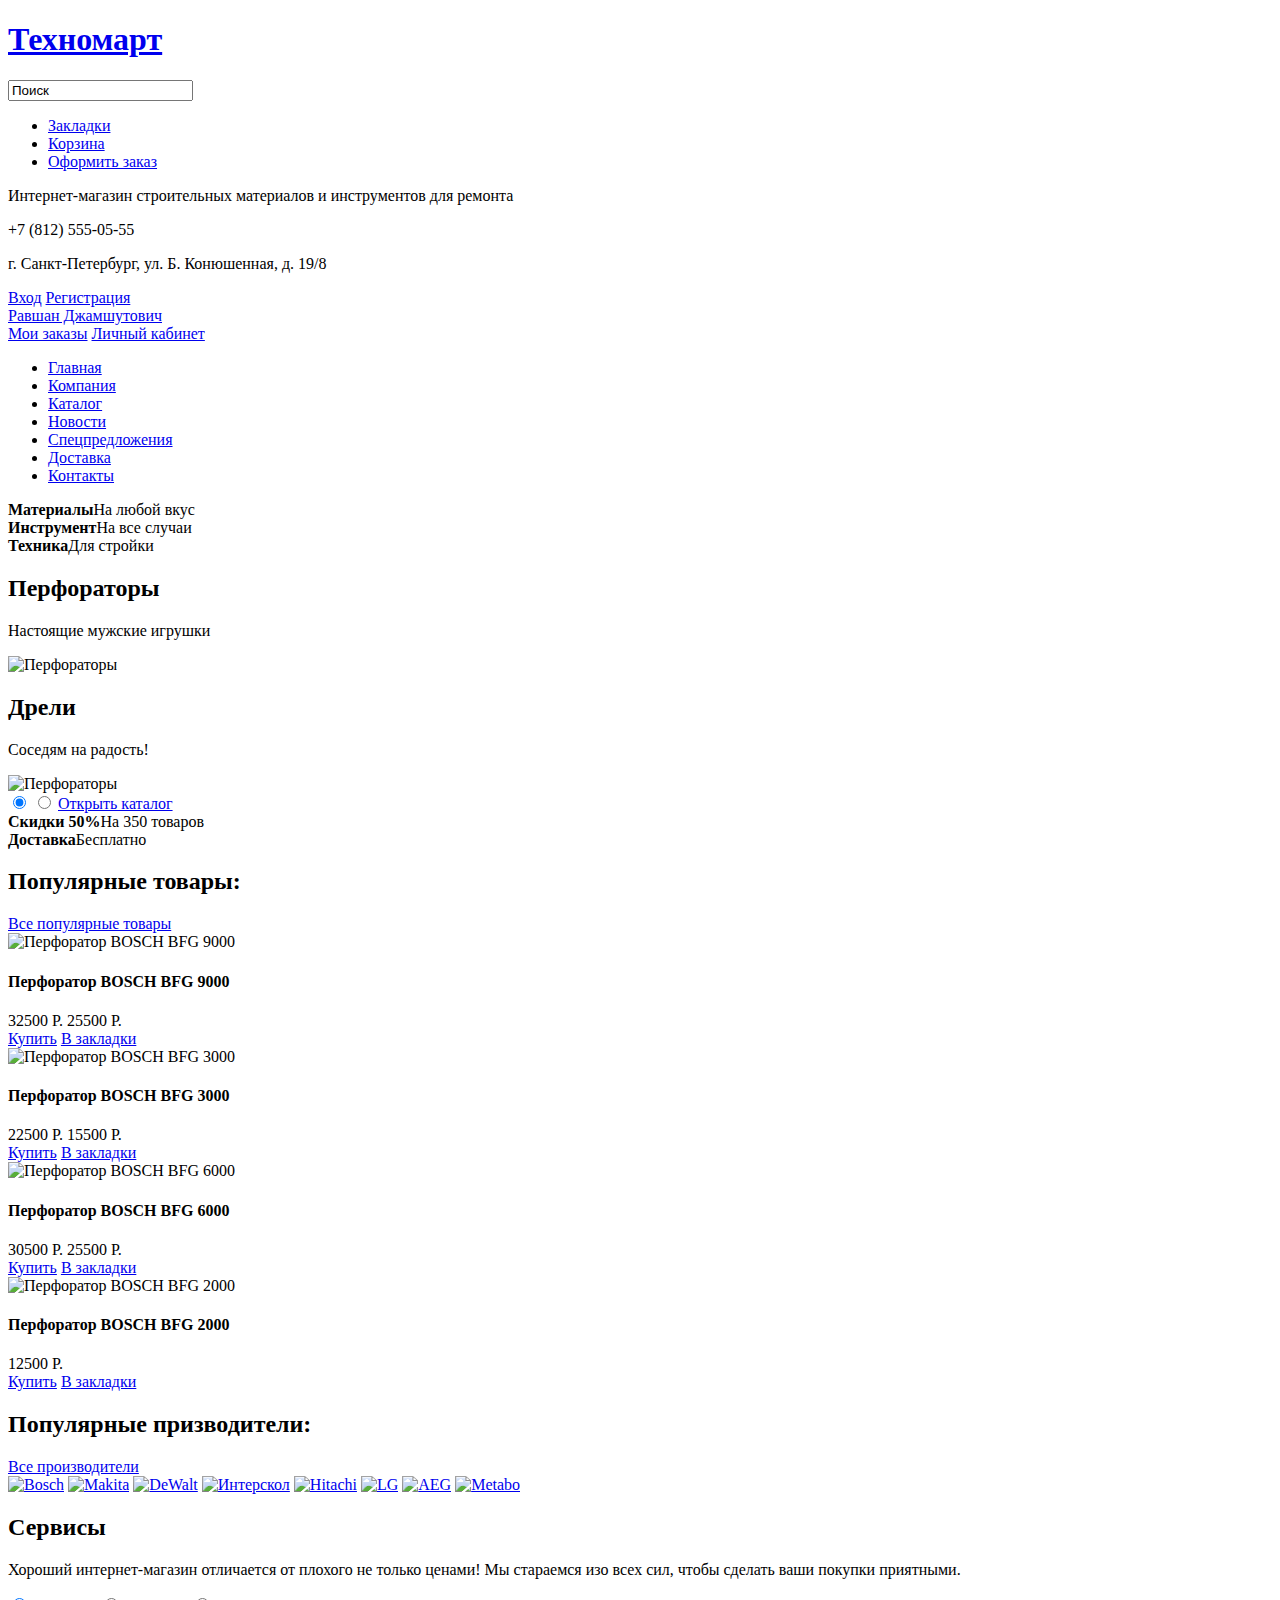
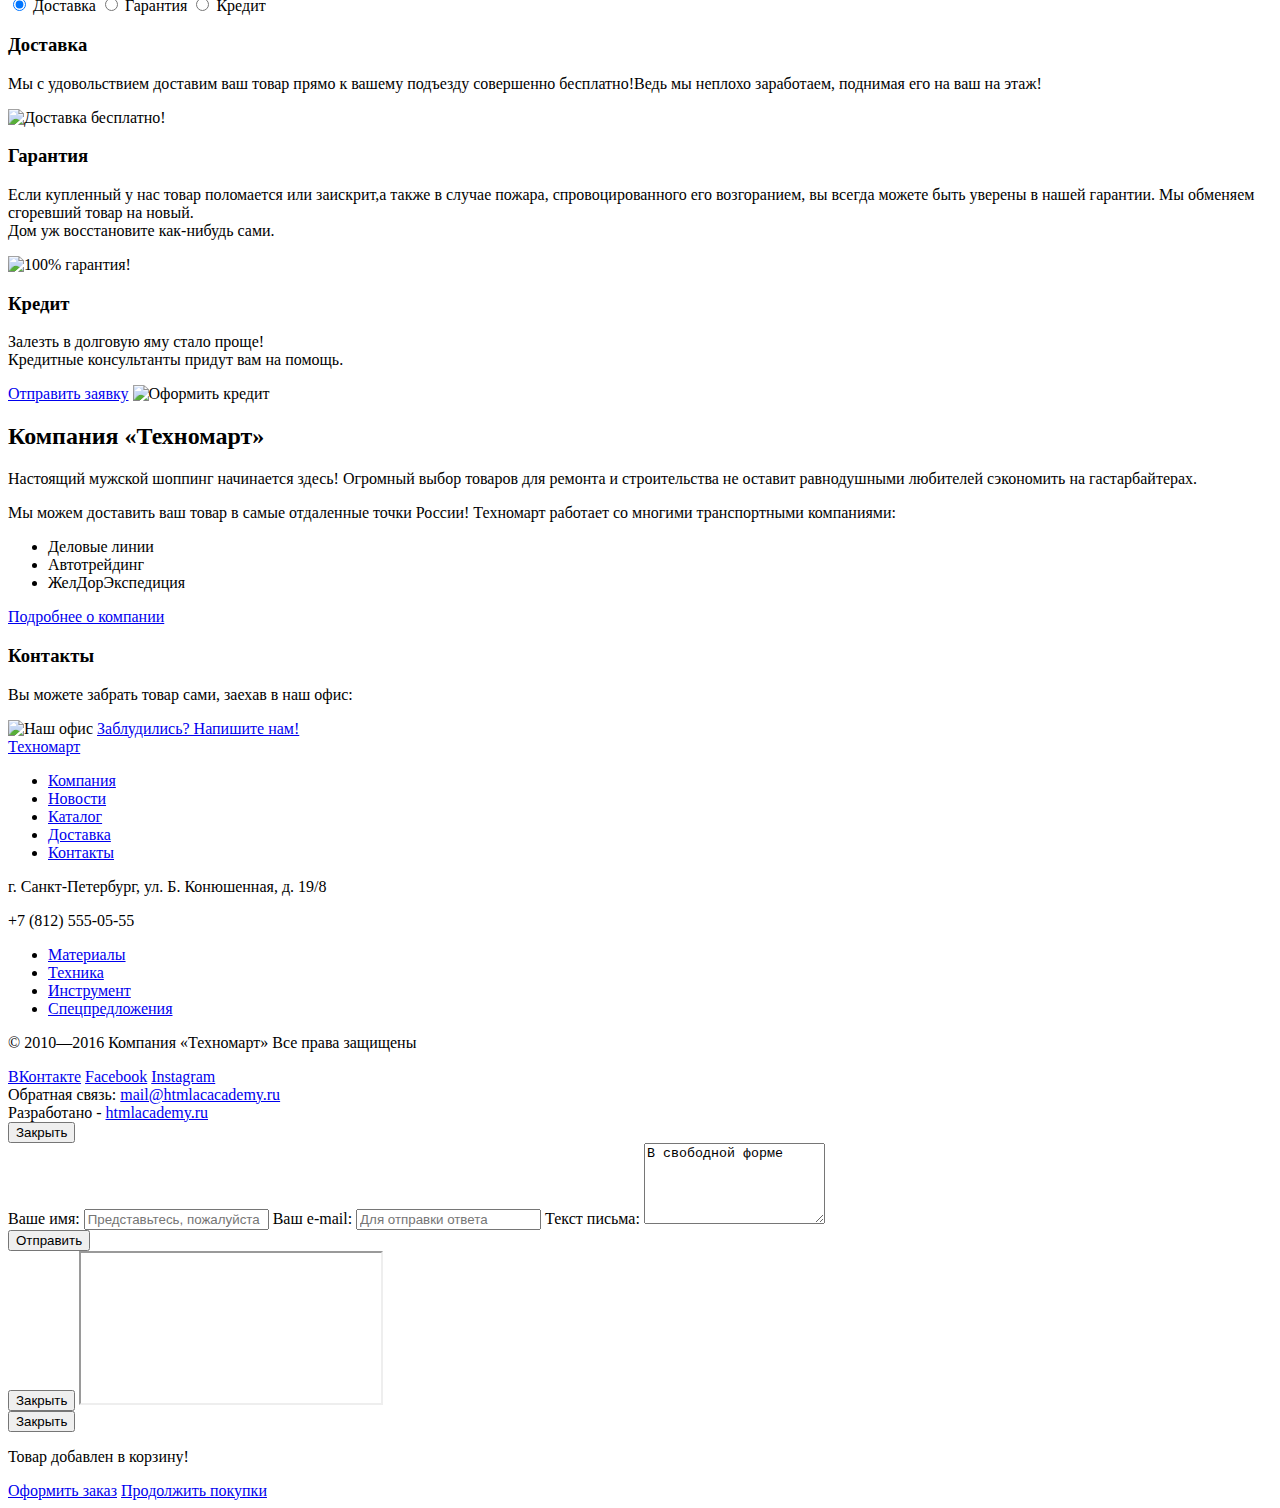
==== index.html @ e313303e "Add files via upload" ====
<!DOCTYPE html>
<html lang="ru">
<head>
	<meta charset="UTF-8">
	<title>Техномарт - интернет-магазин строительных материалов</title>
	<link href="http://fonts.googleapis.com/css?family=Cuprum:400,700,400italic,700italic&amp;subset=latin,cyrillic-ext" rel="stylesheet" type="text/css"> 
	<link href="http://fonts.googleapis.com/css?family=PT+Sans:400,700&amp;subset=latin,cyrillic-ext" rel="stylesheet" type="text/css"> 
	<link href="css/normalize.css" rel="stylesheet">
	<link href="css/style.css" rel="stylesheet">
</head>
<body>
	<div class="main-container">
		<header class="page-header">
			<div class="header-top">
				<a href="index.html" class="logo"><h1>Техномарт</h1></a>
				<form class="form-popup" action="https://echo.htmlacademy.ru" method="get">
					<a href="#" class="icon-search"></a>
					<input  class="search" type="text" name="field-search" value="Поиск">
				</form>
				<div class="order-block">
					<ul>
						<li><a href="#" class="bookmark">Закладки</a></li>
						<li><a href="#" class="cart">Корзина</a></li> 
						<li><a href="#" class="arrange">Оформить заказ</a></li> 
					</ul>
				</div>
			</div>
			<div class="shop-info">
				<div class="shop-description">
					<p>Интернет-магазин строительных материалов и инструментов для ремонта</p>
				</div>
				<div class="shop-contacts">
					<span class="shop-phone">+7 (812) 555-05-55</span>
					<p class="shop-address">г. Санкт-Петербург, ул. Б. Конюшенная, д. 19/8</p>
				</div>
				<div class="user-block">
					<a href="#" class="login">Вход</a>
					<a href="#" class="registration">Регистрация</a>
				</div>
				<div class="account-block">
					<div class="user-active">
						<a href="#" class="icon-user"></a>
						<a href="#" class="user-link">Равшан Джамшутович</a>
						<a href="#" class="icon-out"></a>
					</div>
					<a href="#" class="my-orders">Мои заказы</a>
					<a href="#" class="personal">Личный кабинет</a>
				</div>
			</div>
			<nav>
				<ul>
					<li class="active"><a href="index.html">Главная</a></li>
					<li><a href="#">Компания</a></li>
					<li><a href="catalog.html">Каталог</a></li>
					<li><a href="#">Новости</a></li>
					<li><a href="#">Спецпредложения</a></li>
					<li><a href="#">Доставка</a></li>
					<li><a href="#">Контакты</a></li>
				</ul>
			</nav>
		</header>
		<main>
			<section class="promo">
				<div class="promo-item"><b>Материалы</b><a class="promo-btn">На любой вкус</a></div>
				<div class="promo-item"><b>Инструмент</b><a class="promo-btn">На все случаи</a></div>
				<div class="promo-item"><b>Техника</b><a class="promo-btn">Для стройки</a></div>
				<div class="promo-slider">
					<div class="slide">
						<h2>Перфораторы</h2>
						<p>Настоящие мужские игрушки</p>
						<img src="img/slider-1.jpg" alt="Перфораторы" width="620" height="266">
					</div>	
					<div class="slide">
						<h2>Дрели</h2>
						<p>Соседям на радость!</p>
						<img src="img/slider-2.jpg" alt="Перфораторы" width="620" height="266">
					</div>	

					<input class="slide-toggle" id="check-f-1" name="facilities" checked="checked" type="radio">
					<label for="check-f-1" class="slide-label-rb" ></label>
					<label for="check-f-1" class="btn-back"></label>

					<input class="slide-toggle" id="check-f-2" name="facilities" type="radio">
					<label for="check-f-2" class="slide-label-rb" ></label>
					<label for="check-f-2" class="btn-forvard"></label>
                    
					<a href="#" class="promo-catalogue">Открыть каталог</a>
				</div>
				<div class="promo-item"><b>Скидки 50%</b><a class="promo-btn">На 350 товаров</a></div>
				<div class="promo-item"><b>Доставка</b><a class="promo-btn">Бесплатно</a></div>
			</section>

			<section class="popular-goods">
				<div class="popular-title">
					<h2>Популярные товары:</h2>
					<a href="catalog.html">Все популярные товары</a>
				</div>
				<div class="popular-goods__list">
					<article class="popular-goods__item">
						<div class="popular-item-photo"><img src="img/perforator-9000.jpg" alt="Перфоратор BOSCH BFG 9000" width="218" height="168"></div>
						<h4 class="popular-item-title">Перфоратор BOSCH BFG 9000</h4>
						<span class="popular-item-old-price">32500 Р.</span>
						<span class="popular-item-price">25500 Р.</span>

						<div class="actions">
							<a href="#" class="get-buy">Купить</a>
							<a href="#" class="get-bookmark">В закладки</a>
						</div>
					</article>
					<article class="popular-goods__item">
						<div class="popular-item-photo"><img src="img/perforator-3000.jpg" alt="Перфоратор BOSCH BFG 3000" width="218" height="168"></div>
						<h4 class="popular-item-title">Перфоратор BOSCH BFG 3000</h4>
						<span class="popular-item-old-price">22500 Р.</span>
						<span class="popular-item-price">15500 Р.</span>

						<div class="actions">
							<a href="#" class="get-buy">Купить</a>
							<a href="#" class="get-bookmark">В закладки</a>
						</div>
					</article>
					<article class="popular-goods__item">
						<div class="popular-item-photo"><img src="img/perforator-6000.jpg" alt="Перфоратор BOSCH BFG 6000" width="218" height="168"></div>
						<h4 class="popular-item-title">Перфоратор BOSCH BFG 6000</h4>
						<span class="popular-item-old-price">30500 Р.</span>
						<span class="popular-item-price">25500 Р.</span>

						<div class="actions">
							<a href="#" class="get-buy">Купить</a>
							<a href="#" class="get-bookmark">В закладки</a>
						</div>
					</article>
					<article class="popular-goods__item new">
						<div class="popular-item-photo"><img src="img/perforator-2000.jpg" alt="Перфоратор BOSCH BFG 2000" width="218" height="168"></div>
						<h4 class="popular-item-title">Перфоратор BOSCH BFG 2000</h4>
						<span class="popular-item-price">12500 Р.</span>

						<div class="actions">
							<a href="#" class="get-buy">Купить</a>
							<a href="#" class="get-bookmark">В закладки</a>
						</div>
					</article>
				</div>
			</section>

			<section class="brands">
				<div class="brands-title">
					<h2>Популярные призводители:</h2>
					<a href="#">Bсе производители</a>
				</div>
				<a href="#"><img src="img/bosch.jpg" alt="Bosch" width="218" height="143"></a>
				<a href="#"><img src="img/makita.jpg" alt="Makita" width="218" height="143"></a>
				<a href="#"><img src="img/dewalt.jpg" alt="DeWalt" width="218" height="143"></a>
				<a href="#"><img src="img/interskol.jpg" alt="Интерскол" width="218" height="143"></a>
				<a href="#"><img src="img/hitachi.jpg" alt="Hitachi" width="218" height="143"></a>
				<a href="#"><img src="img/lg.jpg" alt="LG" width="218" height="143"></a>
				<a href="#"><img src="img/aeg.jpg" alt="AEG" width="218" height="143"></a>
				<a href="#"><img src="img/metabo.jpg" alt="Metabo" width="218" height="143"></a>
			</section>

			<section class="services">
				<h2>Сервисы</h2>
				<p>Хороший интернет-магазин отличается от плохого не только ценами! Мы стараемся изо всех сил, чтобы сделать ваши покупки приятными.</p>

				<div class="service-slider">
					<input id="btn-shipping" checked="checked" type="radio">
					<label class="label-shipping" for="btn-shipping">Доставка</label>
					<input id="btn-guarantee" type="radio">
					<label class="label-guarantee" for="btn-guarantee">Гарантия</label>
					<input id="btn-credit" type="radio">
					<label class="label-credit" for="btn-credit">Кредит</label>
				</div>
				<div class="shipping">
					<h3>Доставка</h3>
					<p>Мы с удовольствием доставим ваш товар прямо к вашему подъезду совершенно бесплатно!Ведь мы неплохо заработаем, поднимая его на ваш на этаж!</p>
					<img src="img/shipping.png" alt="Доставка бесплатно!" width="206" height="146">
				</div>
				<div class="guarantee">
					<h3>Гарантия</h3>
					<p>Если купленный у нас товар поломается или заискрит,а также в случае пожара, спровоцированного его возгоранием,  вы всегда можете быть уверены в нашей гарантии. Мы обменяем сгоревший товар на новый.<br>Дом уж восстановите как-нибудь сами.</p>
					<img src="img/guarantee.png" alt="100% гарантия!" width="170" height="172">
				</div>
				<div class="credit">
					<h3>Кредит</h3>
					<p>Залезть в долговую яму стало проще!<br>Кредитные консультанты придут вам на помощь.</p>
					<a href="#">Отправить заявку</a>
					<img src="img/credit.png" alt="Оформить кредит" width="181" height="184">
				</div>
			</section>

			<section class="delivery-contacts">
				<div class="company">
					<h2>Компания «Техномарт»</h2>
					<p> Настоящий мужской шоппинг начинается здесь! Огромный выбор товаров для ремонта и строительства не оставит равнодушными любителей сэкономить на гастарбайтерах.</p>
					<p>Мы можем доставить ваш товар в самые отдаленные точки России! Техномарт работает со многими транспортными компаниями: </p>
					<ul>
						<li>Деловые линии</li>
						<li>Автотрейдинг</li>
						<li>ЖелДорЭкспедиция</li>
					</ul>
					<a href="#">Подробнее о компании</a>
				</div>
				<div class="contacts">
					<h3>Контакты</h3>
					<p>Вы можете забрать товар сами, заехав в наш офис:</p>
					<img src="img/map-small.png" alt="Наш офис" width="300" height="158">
					<a href="#">Заблудились? Напишите нам!</a>
				</div>

			</section>
		</main>
		<footer>
			<footer_top-nav>
				<a href="index.html" class="logo">Техномарт</a>
				<ul>
					<li><a href="#">Компания</a></li>
					<li><a href="#">Новости</a></li>
					<li><a href="catalog.html">Каталог</a></li>
					<li><a href="#">Доставка</a></li>
					<li><a href="#">Контакты</a></li>
				</ul>
				
			</footer_top-nav>
			<footer_bottom-nav>
				<div class="footer-address">
					<p>г. Санкт-Петербург, ул. Б. Конюшенная, д. 19/8</p>
					<span>+7 (812) 555-05-55</span>
				</div>
				<ul>
					<li><a href="#">Материалы</a></li>
					<li><a href="#">Техника</a></li>
					<li><a href="#">Инструмент</a></li>
					<li><a href="#">Спецпредложения</a></li>
				</ul>
			</footer_bottom-nav>
			<footer-contacts>
				<div class="footer-copyright">
					<p>© 2010—2016 Компания «Техномарт» Все права защищены</p>
				</div>
				<div class="btn-socials">
					<a class="social-btn social-btn-vk" href="#">ВКонтакте</a>
					<a class="social-btn social-btn-fb" href="#">Facebook</a>
					<a class="social-btn social-btn-insta" href="#">Instagram</a>
				</div>
				<div class="footer-feedback">
					<span>Обратная связь:</span>
					<a href="mailto:mail@htmlacacademy.ru">mail@htmlacacademy.ru</a>
				</div>
				<div class="footer-design">
					<span>Разработано -</span>
					<a href="htmlacademy.ru">htmlacademy.ru</a>
				</div>
			</footer-contacts>
		</footer>
	<section class="write-us">
		<div class="write-us-top">
			<button class="modal-close" type="button" title="Закрыть">Закрыть</button>
	      	<form class="write-us-form" action="https://echo.htmlacademy.ru" method="get">
		        <label for="write-user">Ваше имя:</label>
		        <input id="write-user" class="write-user" type="text" name="login" placeholder="Представьтесь, пожалуйста">
				<label for="write-email">Ваш e-mail:</label>
		        <input id="write-email" class="write-email" type="text" name="e-mail" placeholder="Для отправки ответа">
				<label for="write-text">Текст письма:</label>
		        <textarea id="write-text" class="write-text" rows="5">В свободной форме</textarea>
	        </form>
		</div>
		<div class="write-us-bottom">
        	<button class="write-us-send" type="submit">Отправить</button>
        </div>
	</section>	

	<section class="modal-map">
		<button class="modal-close" type="button" title="Закрыть">Закрыть</button>
		<iframe class="map" src="https://www.google.com/maps/embed?pb=!1m18!1m12!1m3!1d1089.7481500391305!2d30.322000636502594!3d59.93866519858407!2m3!1f0!2f0!3f0!3m2!1i1024!2i768!4f13.1!3m3!1m2!1s0x4696310fca5ba729%3A0xea9c53d4493c879f!2z0JHQvtC70YzRiNCw0Y8g0JrQvtC90Y7RiNC10L3QvdCw0Y8g0YPQuy4sIDE5LCDQodCw0L3QutGCLdCf0LXRgtC10YDQsdGD0YDQsywgMTkxMTg2!5e0!3m2!1sru!2sru!4v1479068252495"></iframe>
	</section>

	<section class="modal-cart">
		<div class="modal-cart-top">
			<button class="modal-close" type="button" title="Закрыть">Закрыть</button>	
			<p>Товар добавлен в корзину!</p>
		</div>
		<div class="modal-cart-bottom">
			<a class="checkout-btn" href="#">Оформить заказ</a>
			<a class="continue-btn" href="#">Продолжить покупки</a>
		</div>
	</section>

	</div>
</body>
</html>
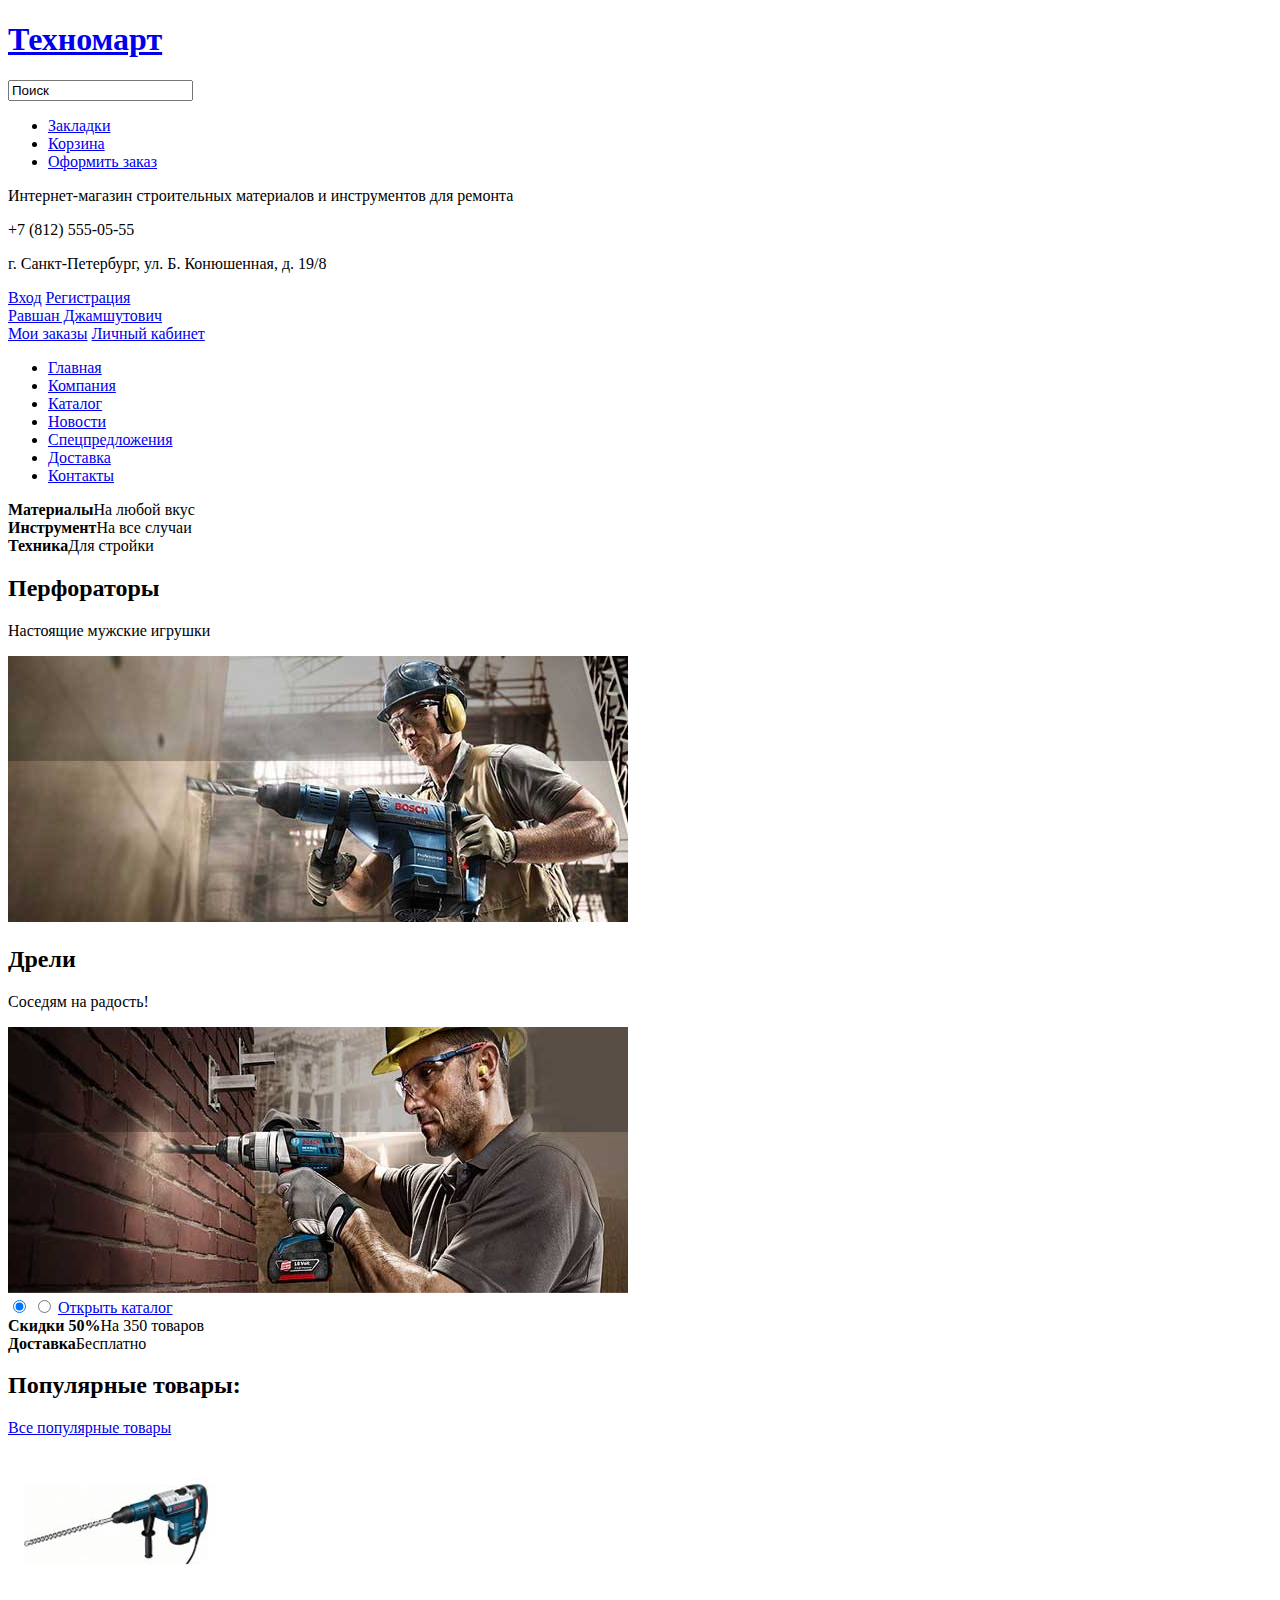
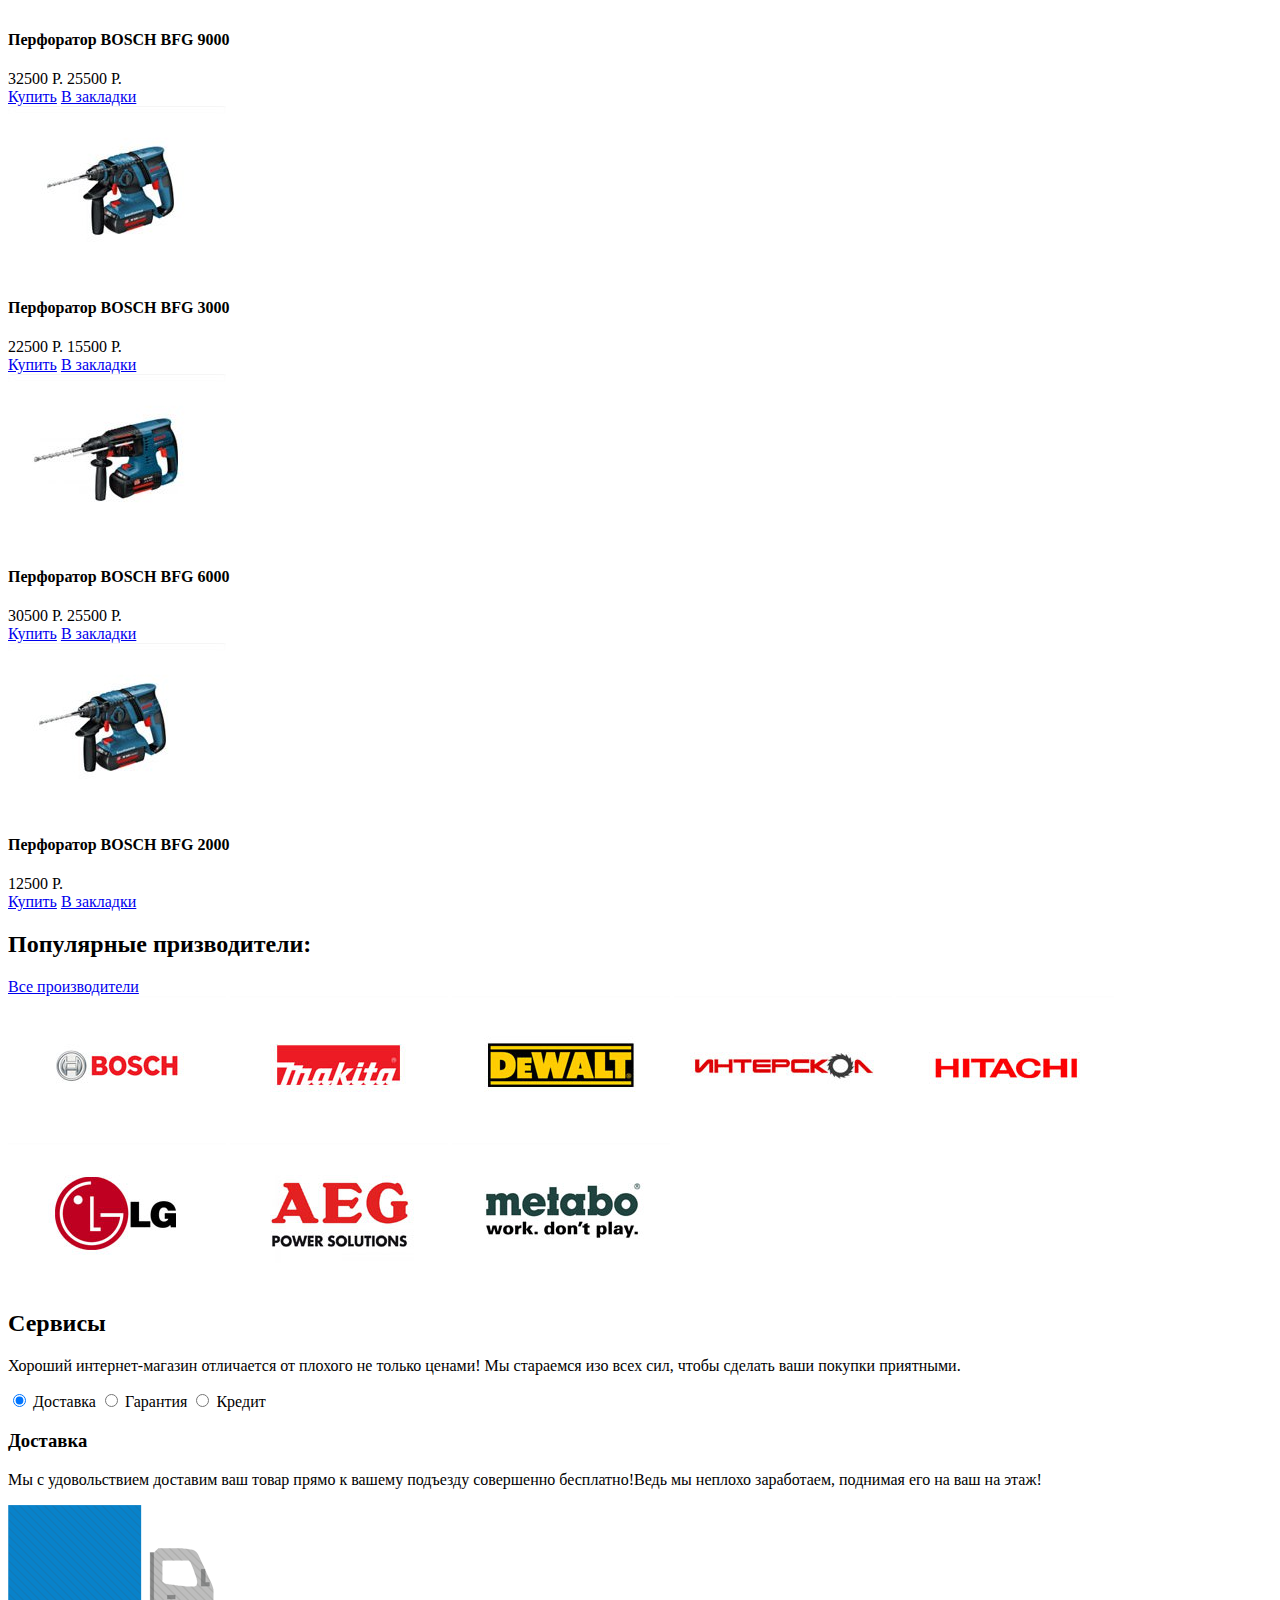
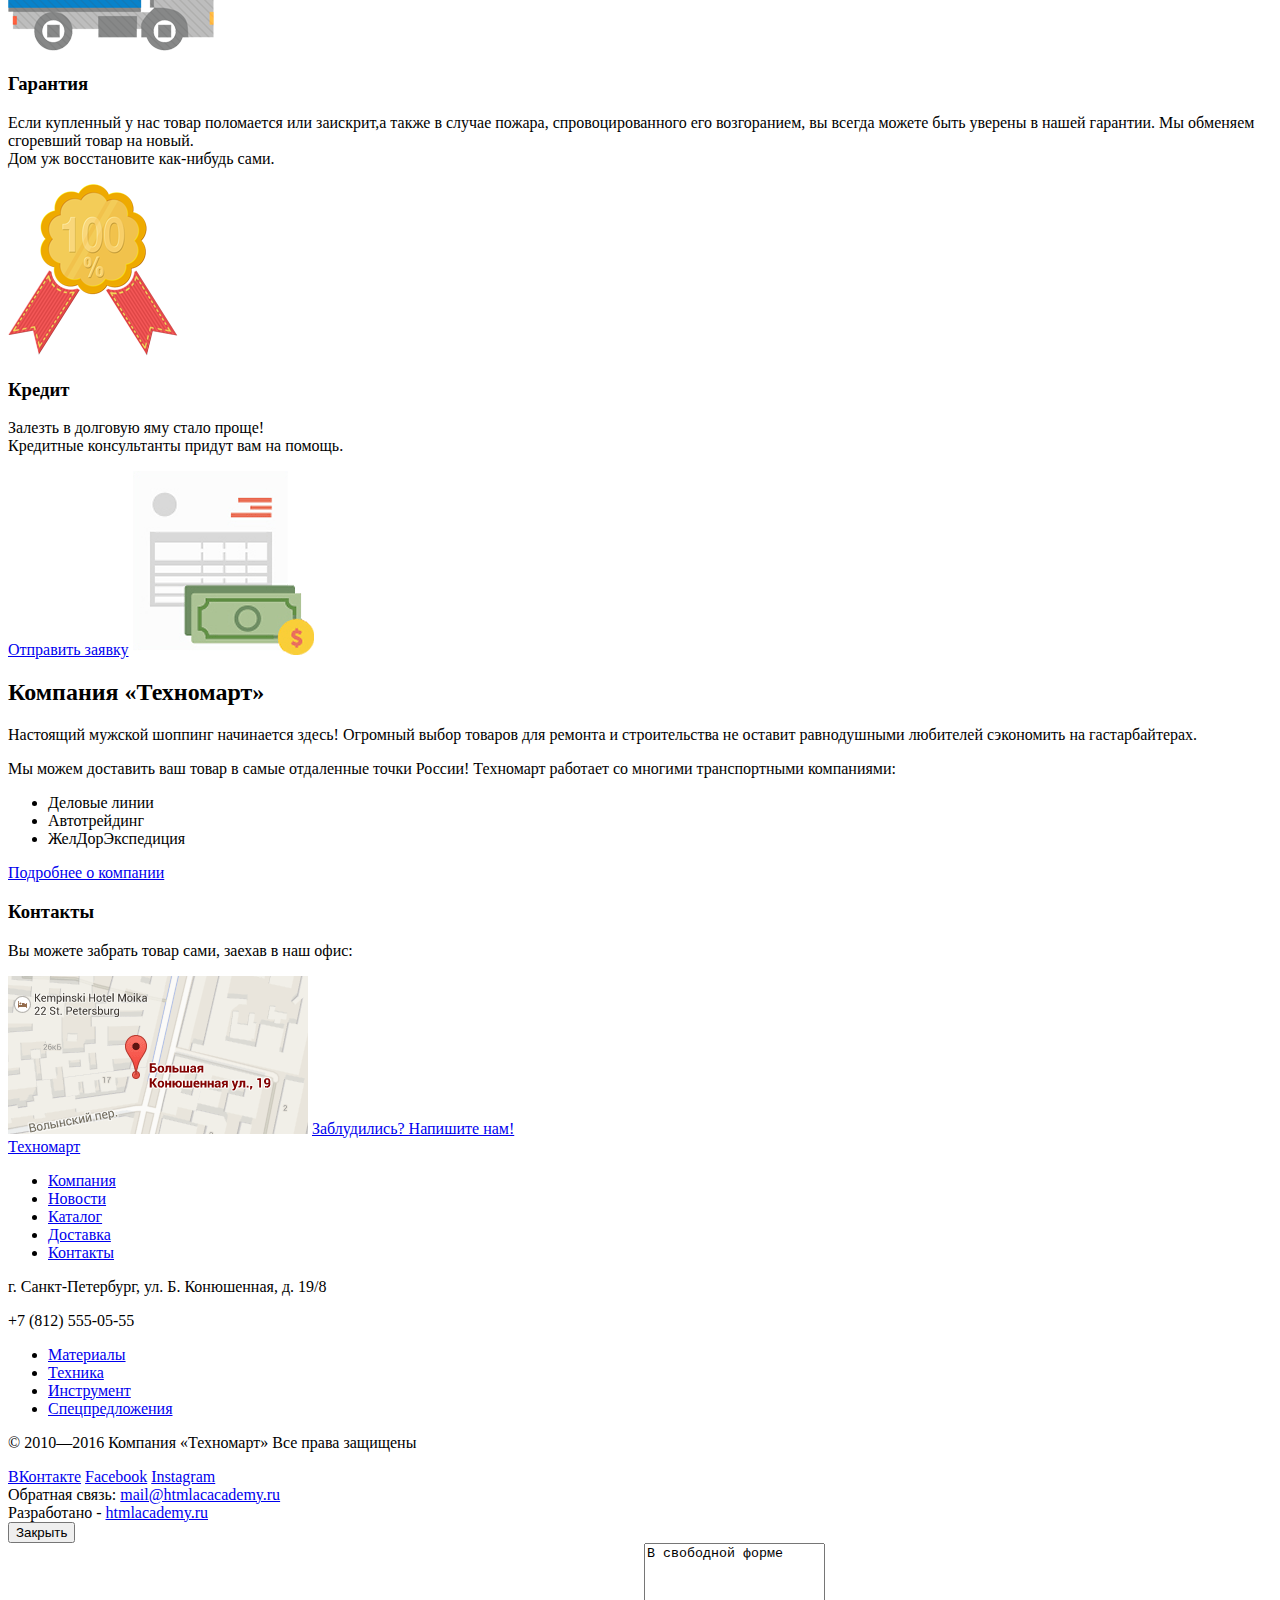
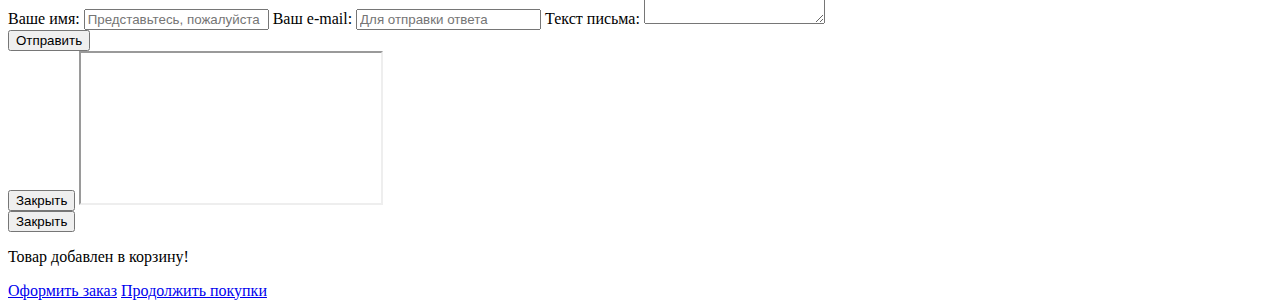
==== commit 14d785f8: "сетка" ====
--- a/index.html
+++ b/index.html
@@ -1,289 +1,289 @@
-<!DOCTYPE html>
-<html lang="ru">
-<head>
-	<meta charset="UTF-8">
-	<title>Техномарт - интернет-магазин строительных материалов</title>
-	<link href="http://fonts.googleapis.com/css?family=Cuprum:400,700,400italic,700italic&amp;subset=latin,cyrillic-ext" rel="stylesheet" type="text/css"> 
-	<link href="http://fonts.googleapis.com/css?family=PT+Sans:400,700&amp;subset=latin,cyrillic-ext" rel="stylesheet" type="text/css"> 
-	<link href="css/normalize.css" rel="stylesheet">
-	<link href="css/style.css" rel="stylesheet">
-</head>
-<body>
-	<div class="main-container">
-		<header class="page-header">
-			<div class="header-top">
-				<a href="index.html" class="logo"><h1>Техномарт</h1></a>
-				<form class="form-popup" action="https://echo.htmlacademy.ru" method="get">
-					<a href="#" class="icon-search"></a>
-					<input  class="search" type="text" name="field-search" value="Поиск">
-				</form>
-				<div class="order-block">
-					<ul>
-						<li><a href="#" class="bookmark">Закладки</a></li>
-						<li><a href="#" class="cart">Корзина</a></li> 
-						<li><a href="#" class="arrange">Оформить заказ</a></li> 
-					</ul>
-				</div>
-			</div>
-			<div class="shop-info">
-				<div class="shop-description">
-					<p>Интернет-магазин строительных материалов и инструментов для ремонта</p>
-				</div>
-				<div class="shop-contacts">
-					<span class="shop-phone">+7 (812) 555-05-55</span>
-					<p class="shop-address">г. Санкт-Петербург, ул. Б. Конюшенная, д. 19/8</p>
-				</div>
-				<div class="user-block">
-					<a href="#" class="login">Вход</a>
-					<a href="#" class="registration">Регистрация</a>
-				</div>
-				<div class="account-block">
-					<div class="user-active">
-						<a href="#" class="icon-user"></a>
-						<a href="#" class="user-link">Равшан Джамшутович</a>
-						<a href="#" class="icon-out"></a>
-					</div>
-					<a href="#" class="my-orders">Мои заказы</a>
-					<a href="#" class="personal">Личный кабинет</a>
-				</div>
-			</div>
-			<nav>
-				<ul>
-					<li class="active"><a href="index.html">Главная</a></li>
-					<li><a href="#">Компания</a></li>
-					<li><a href="catalog.html">Каталог</a></li>
-					<li><a href="#">Новости</a></li>
-					<li><a href="#">Спецпредложения</a></li>
-					<li><a href="#">Доставка</a></li>
-					<li><a href="#">Контакты</a></li>
-				</ul>
-			</nav>
-		</header>
-		<main>
-			<section class="promo">
-				<div class="promo-item"><b>Материалы</b><a class="promo-btn">На любой вкус</a></div>
-				<div class="promo-item"><b>Инструмент</b><a class="promo-btn">На все случаи</a></div>
-				<div class="promo-item"><b>Техника</b><a class="promo-btn">Для стройки</a></div>
-				<div class="promo-slider">
-					<div class="slide">
-						<h2>Перфораторы</h2>
-						<p>Настоящие мужские игрушки</p>
-						<img src="img/slider-1.jpg" alt="Перфораторы" width="620" height="266">
-					</div>	
-					<div class="slide">
-						<h2>Дрели</h2>
-						<p>Соседям на радость!</p>
-						<img src="img/slider-2.jpg" alt="Перфораторы" width="620" height="266">
-					</div>	
-
-					<input class="slide-toggle" id="check-f-1" name="facilities" checked="checked" type="radio">
-					<label for="check-f-1" class="slide-label-rb" ></label>
-					<label for="check-f-1" class="btn-back"></label>
-
-					<input class="slide-toggle" id="check-f-2" name="facilities" type="radio">
-					<label for="check-f-2" class="slide-label-rb" ></label>
-					<label for="check-f-2" class="btn-forvard"></label>
-                    
-					<a href="#" class="promo-catalogue">Открыть каталог</a>
-				</div>
-				<div class="promo-item"><b>Скидки 50%</b><a class="promo-btn">На 350 товаров</a></div>
-				<div class="promo-item"><b>Доставка</b><a class="promo-btn">Бесплатно</a></div>
-			</section>
-
-			<section class="popular-goods">
-				<div class="popular-title">
-					<h2>Популярные товары:</h2>
-					<a href="catalog.html">Все популярные товары</a>
-				</div>
-				<div class="popular-goods__list">
-					<article class="popular-goods__item">
-						<div class="popular-item-photo"><img src="img/perforator-9000.jpg" alt="Перфоратор BOSCH BFG 9000" width="218" height="168"></div>
-						<h4 class="popular-item-title">Перфоратор BOSCH BFG 9000</h4>
-						<span class="popular-item-old-price">32500 Р.</span>
-						<span class="popular-item-price">25500 Р.</span>
-
-						<div class="actions">
-							<a href="#" class="get-buy">Купить</a>
-							<a href="#" class="get-bookmark">В закладки</a>
-						</div>
-					</article>
-					<article class="popular-goods__item">
-						<div class="popular-item-photo"><img src="img/perforator-3000.jpg" alt="Перфоратор BOSCH BFG 3000" width="218" height="168"></div>
-						<h4 class="popular-item-title">Перфоратор BOSCH BFG 3000</h4>
-						<span class="popular-item-old-price">22500 Р.</span>
-						<span class="popular-item-price">15500 Р.</span>
-
-						<div class="actions">
-							<a href="#" class="get-buy">Купить</a>
-							<a href="#" class="get-bookmark">В закладки</a>
-						</div>
-					</article>
-					<article class="popular-goods__item">
-						<div class="popular-item-photo"><img src="img/perforator-6000.jpg" alt="Перфоратор BOSCH BFG 6000" width="218" height="168"></div>
-						<h4 class="popular-item-title">Перфоратор BOSCH BFG 6000</h4>
-						<span class="popular-item-old-price">30500 Р.</span>
-						<span class="popular-item-price">25500 Р.</span>
-
-						<div class="actions">
-							<a href="#" class="get-buy">Купить</a>
-							<a href="#" class="get-bookmark">В закладки</a>
-						</div>
-					</article>
-					<article class="popular-goods__item new">
-						<div class="popular-item-photo"><img src="img/perforator-2000.jpg" alt="Перфоратор BOSCH BFG 2000" width="218" height="168"></div>
-						<h4 class="popular-item-title">Перфоратор BOSCH BFG 2000</h4>
-						<span class="popular-item-price">12500 Р.</span>
-
-						<div class="actions">
-							<a href="#" class="get-buy">Купить</a>
-							<a href="#" class="get-bookmark">В закладки</a>
-						</div>
-					</article>
-				</div>
-			</section>
-
-			<section class="brands">
-				<div class="brands-title">
-					<h2>Популярные призводители:</h2>
-					<a href="#">Bсе производители</a>
-				</div>
-				<a href="#"><img src="img/bosch.jpg" alt="Bosch" width="218" height="143"></a>
-				<a href="#"><img src="img/makita.jpg" alt="Makita" width="218" height="143"></a>
-				<a href="#"><img src="img/dewalt.jpg" alt="DeWalt" width="218" height="143"></a>
-				<a href="#"><img src="img/interskol.jpg" alt="Интерскол" width="218" height="143"></a>
-				<a href="#"><img src="img/hitachi.jpg" alt="Hitachi" width="218" height="143"></a>
-				<a href="#"><img src="img/lg.jpg" alt="LG" width="218" height="143"></a>
-				<a href="#"><img src="img/aeg.jpg" alt="AEG" width="218" height="143"></a>
-				<a href="#"><img src="img/metabo.jpg" alt="Metabo" width="218" height="143"></a>
-			</section>
-
-			<section class="services">
-				<h2>Сервисы</h2>
-				<p>Хороший интернет-магазин отличается от плохого не только ценами! Мы стараемся изо всех сил, чтобы сделать ваши покупки приятными.</p>
-
-				<div class="service-slider">
-					<input id="btn-shipping" checked="checked" type="radio">
-					<label class="label-shipping" for="btn-shipping">Доставка</label>
-					<input id="btn-guarantee" type="radio">
-					<label class="label-guarantee" for="btn-guarantee">Гарантия</label>
-					<input id="btn-credit" type="radio">
-					<label class="label-credit" for="btn-credit">Кредит</label>
-				</div>
-				<div class="shipping">
-					<h3>Доставка</h3>
-					<p>Мы с удовольствием доставим ваш товар прямо к вашему подъезду совершенно бесплатно!Ведь мы неплохо заработаем, поднимая его на ваш на этаж!</p>
-					<img src="img/shipping.png" alt="Доставка бесплатно!" width="206" height="146">
-				</div>
-				<div class="guarantee">
-					<h3>Гарантия</h3>
-					<p>Если купленный у нас товар поломается или заискрит,а также в случае пожара, спровоцированного его возгоранием,  вы всегда можете быть уверены в нашей гарантии. Мы обменяем сгоревший товар на новый.<br>Дом уж восстановите как-нибудь сами.</p>
-					<img src="img/guarantee.png" alt="100% гарантия!" width="170" height="172">
-				</div>
-				<div class="credit">
-					<h3>Кредит</h3>
-					<p>Залезть в долговую яму стало проще!<br>Кредитные консультанты придут вам на помощь.</p>
-					<a href="#">Отправить заявку</a>
-					<img src="img/credit.png" alt="Оформить кредит" width="181" height="184">
-				</div>
-			</section>
-
-			<section class="delivery-contacts">
-				<div class="company">
-					<h2>Компания «Техномарт»</h2>
-					<p> Настоящий мужской шоппинг начинается здесь! Огромный выбор товаров для ремонта и строительства не оставит равнодушными любителей сэкономить на гастарбайтерах.</p>
-					<p>Мы можем доставить ваш товар в самые отдаленные точки России! Техномарт работает со многими транспортными компаниями: </p>
-					<ul>
-						<li>Деловые линии</li>
-						<li>Автотрейдинг</li>
-						<li>ЖелДорЭкспедиция</li>
-					</ul>
-					<a href="#">Подробнее о компании</a>
-				</div>
-				<div class="contacts">
-					<h3>Контакты</h3>
-					<p>Вы можете забрать товар сами, заехав в наш офис:</p>
-					<img src="img/map-small.png" alt="Наш офис" width="300" height="158">
-					<a href="#">Заблудились? Напишите нам!</a>
-				</div>
-
-			</section>
-		</main>
-		<footer>
-			<footer_top-nav>
-				<a href="index.html" class="logo">Техномарт</a>
-				<ul>
-					<li><a href="#">Компания</a></li>
-					<li><a href="#">Новости</a></li>
-					<li><a href="catalog.html">Каталог</a></li>
-					<li><a href="#">Доставка</a></li>
-					<li><a href="#">Контакты</a></li>
-				</ul>
-				
-			</footer_top-nav>
-			<footer_bottom-nav>
-				<div class="footer-address">
-					<p>г. Санкт-Петербург, ул. Б. Конюшенная, д. 19/8</p>
-					<span>+7 (812) 555-05-55</span>
-				</div>
-				<ul>
-					<li><a href="#">Материалы</a></li>
-					<li><a href="#">Техника</a></li>
-					<li><a href="#">Инструмент</a></li>
-					<li><a href="#">Спецпредложения</a></li>
-				</ul>
-			</footer_bottom-nav>
-			<footer-contacts>
-				<div class="footer-copyright">
-					<p>© 2010—2016 Компания «Техномарт» Все права защищены</p>
-				</div>
-				<div class="btn-socials">
-					<a class="social-btn social-btn-vk" href="#">ВКонтакте</a>
-					<a class="social-btn social-btn-fb" href="#">Facebook</a>
-					<a class="social-btn social-btn-insta" href="#">Instagram</a>
-				</div>
-				<div class="footer-feedback">
-					<span>Обратная связь:</span>
-					<a href="mailto:mail@htmlacacademy.ru">mail@htmlacacademy.ru</a>
-				</div>
-				<div class="footer-design">
-					<span>Разработано -</span>
-					<a href="htmlacademy.ru">htmlacademy.ru</a>
-				</div>
-			</footer-contacts>
-		</footer>
-	<section class="write-us">
-		<div class="write-us-top">
-			<button class="modal-close" type="button" title="Закрыть">Закрыть</button>
-	      	<form class="write-us-form" action="https://echo.htmlacademy.ru" method="get">
-		        <label for="write-user">Ваше имя:</label>
-		        <input id="write-user" class="write-user" type="text" name="login" placeholder="Представьтесь, пожалуйста">
-				<label for="write-email">Ваш e-mail:</label>
-		        <input id="write-email" class="write-email" type="text" name="e-mail" placeholder="Для отправки ответа">
-				<label for="write-text">Текст письма:</label>
-		        <textarea id="write-text" class="write-text" rows="5">В свободной форме</textarea>
-	        </form>
-		</div>
-		<div class="write-us-bottom">
-        	<button class="write-us-send" type="submit">Отправить</button>
-        </div>
-	</section>	
-
-	<section class="modal-map">
-		<button class="modal-close" type="button" title="Закрыть">Закрыть</button>
-		<iframe class="map" src="https://www.google.com/maps/embed?pb=!1m18!1m12!1m3!1d1089.7481500391305!2d30.322000636502594!3d59.93866519858407!2m3!1f0!2f0!3f0!3m2!1i1024!2i768!4f13.1!3m3!1m2!1s0x4696310fca5ba729%3A0xea9c53d4493c879f!2z0JHQvtC70YzRiNCw0Y8g0JrQvtC90Y7RiNC10L3QvdCw0Y8g0YPQuy4sIDE5LCDQodCw0L3QutGCLdCf0LXRgtC10YDQsdGD0YDQsywgMTkxMTg2!5e0!3m2!1sru!2sru!4v1479068252495"></iframe>
-	</section>
-
-	<section class="modal-cart">
-		<div class="modal-cart-top">
-			<button class="modal-close" type="button" title="Закрыть">Закрыть</button>	
-			<p>Товар добавлен в корзину!</p>
-		</div>
-		<div class="modal-cart-bottom">
-			<a class="checkout-btn" href="#">Оформить заказ</a>
-			<a class="continue-btn" href="#">Продолжить покупки</a>
-		</div>
-	</section>
-
-	</div>
-</body>
+<!DOCTYPE html>
+<html lang="ru">
+<head>
+	<meta charset="UTF-8">
+	<title>Техномарт - интернет-магазин строительных материалов</title>
+	<link href="http://fonts.googleapis.com/css?family=Cuprum:400,700,400italic,700italic&amp;subset=latin,cyrillic-ext" rel="stylesheet" type="text/css"> 
+	<link href="http://fonts.googleapis.com/css?family=PT+Sans:400,700&amp;subset=latin,cyrillic-ext" rel="stylesheet" type="text/css"> 
+	<link href="css/normalize.css" rel="stylesheet">
+	<link href="css/style.css" rel="stylesheet">
+</head>
+<body>
+	<div class="main-container">
+		<header class="page-header">
+			<div class="header-top">
+				<a href="index.html" class="logo"><h1>Техномарт</h1></a>
+				<form class="form-popup" action="https://echo.htmlacademy.ru" method="get">
+					<a href="#" class="icon-search"></a>
+					<input  class="search" type="text" name="field-search" value="Поиск">
+				</form>
+				<div class="order-block">
+					<ul>
+						<li><a href="#" class="bookmark">Закладки</a></li>
+						<li><a href="#" class="cart">Корзина</a></li> 
+						<li><a href="#" class="arrange">Оформить заказ</a></li> 
+					</ul>
+				</div>
+			</div>
+			<div class="shop-info">
+				<div class="shop-description">
+					<p>Интернет-магазин строительных материалов и инструментов для ремонта</p>
+				</div>
+				<div class="shop-contacts">
+					<span class="shop-phone">+7 (812) 555-05-55</span>
+					<p class="shop-address">г. Санкт-Петербург, ул. Б. Конюшенная, д. 19/8</p>
+				</div>
+				<div class="user-block">
+					<a href="#" class="login">Вход</a>
+					<a href="#" class="registration">Регистрация</a>
+				</div>
+				<div class="account-block">
+					<div class="user-active">
+						<a href="#" class="icon-user"></a>
+						<a href="#" class="user-link">Равшан Джамшутович</a>
+						<a href="#" class="icon-out"></a>
+					</div>
+					<a href="#" class="my-orders">Мои заказы</a>
+					<a href="#" class="personal">Личный кабинет</a>
+				</div>
+			</div>
+			<nav>
+				<ul>
+					<li class="active"><a href="index.html">Главная</a></li>
+					<li><a href="#">Компания</a></li>
+					<li><a href="catalog.html">Каталог</a></li>
+					<li><a href="#">Новости</a></li>
+					<li><a href="#">Спецпредложения</a></li>
+					<li><a href="#">Доставка</a></li>
+					<li><a href="#">Контакты</a></li>
+				</ul>
+			</nav>
+		</header>
+		<main>
+			<section class="promo">
+				<div class="promo-item"><b>Материалы</b><a class="promo-btn">На любой вкус</a></div>
+				<div class="promo-item"><b>Инструмент</b><a class="promo-btn">На все случаи</a></div>
+				<div class="promo-item"><b>Техника</b><a class="promo-btn">Для стройки</a></div>
+				<div class="promo-slider">
+					<div class="slide">
+						<h2>Перфораторы</h2>
+						<p>Настоящие мужские игрушки</p>
+						<img src="img/slider-1.jpg" alt="Перфораторы" width="620" height="266">
+					</div>	
+					<div class="slide">
+						<h2>Дрели</h2>
+						<p>Соседям на радость!</p>
+						<img src="img/slider-2.jpg" alt="Перфораторы" width="620" height="266">
+					</div>	
+
+					<input class="slide-toggle" id="check-f-1" name="facilities" checked="checked" type="radio">
+					<label for="check-f-1" class="slide-label-rb" ></label>
+					<label for="check-f-1" class="btn-back"></label>
+
+					<input class="slide-toggle" id="check-f-2" name="facilities" type="radio">
+					<label for="check-f-2" class="slide-label-rb" ></label>
+					<label for="check-f-2" class="btn-forvard"></label>
+                    
+					<a href="#" class="promo-catalogue">Открыть каталог</a>
+				</div>
+				<div class="promo-item"><b>Скидки 50%</b><a class="promo-btn">На 350 товаров</a></div>
+				<div class="promo-item"><b>Доставка</b><a class="promo-btn">Бесплатно</a></div>
+			</section>
+
+			<section class="popular-goods">
+				<div class="popular-title">
+					<h2>Популярные товары:</h2>
+					<a href="catalog.html">Все популярные товары</a>
+				</div>
+				<div class="popular-goods__list">
+					<article class="popular-goods__item">
+						<div class="popular-item-photo"><img src="img/perforator-9000.jpg" alt="Перфоратор BOSCH BFG 9000" width="218" height="168"></div>
+						<h4 class="popular-item-title">Перфоратор BOSCH BFG 9000</h4>
+						<span class="popular-item-old-price">32500 Р.</span>
+						<span class="popular-item-price">25500 Р.</span>
+
+						<div class="actions">
+							<a href="#" class="get-buy">Купить</a>
+							<a href="#" class="get-bookmark">В закладки</a>
+						</div>
+					</article>
+					<article class="popular-goods__item">
+						<div class="popular-item-photo"><img src="img/perforator-3000.jpg" alt="Перфоратор BOSCH BFG 3000" width="218" height="168"></div>
+						<h4 class="popular-item-title">Перфоратор BOSCH BFG 3000</h4>
+						<span class="popular-item-old-price">22500 Р.</span>
+						<span class="popular-item-price">15500 Р.</span>
+
+						<div class="actions">
+							<a href="#" class="get-buy">Купить</a>
+							<a href="#" class="get-bookmark">В закладки</a>
+						</div>
+					</article>
+					<article class="popular-goods__item">
+						<div class="popular-item-photo"><img src="img/perforator-6000.jpg" alt="Перфоратор BOSCH BFG 6000" width="218" height="168"></div>
+						<h4 class="popular-item-title">Перфоратор BOSCH BFG 6000</h4>
+						<span class="popular-item-old-price">30500 Р.</span>
+						<span class="popular-item-price">25500 Р.</span>
+
+						<div class="actions">
+							<a href="#" class="get-buy">Купить</a>
+							<a href="#" class="get-bookmark">В закладки</a>
+						</div>
+					</article>
+					<article class="popular-goods__item new">
+						<div class="popular-item-photo"><img src="img/perforator-2000.jpg" alt="Перфоратор BOSCH BFG 2000" width="218" height="168"></div>
+						<h4 class="popular-item-title">Перфоратор BOSCH BFG 2000</h4>
+						<span class="popular-item-price">12500 Р.</span>
+
+						<div class="actions">
+							<a href="#" class="get-buy">Купить</a>
+							<a href="#" class="get-bookmark">В закладки</a>
+						</div>
+					</article>
+				</div>
+			</section>
+
+			<section class="brands">
+				<div class="brands-title">
+					<h2>Популярные призводители:</h2>
+					<a href="#">Bсе производители</a>
+				</div>
+				<a href="#"><img src="img/bosch.jpg" alt="Bosch" width="218" height="143"></a>
+				<a href="#"><img src="img/makita.jpg" alt="Makita" width="218" height="143"></a>
+				<a href="#"><img src="img/dewalt.jpg" alt="DeWalt" width="218" height="143"></a>
+				<a href="#"><img src="img/interskol.jpg" alt="Интерскол" width="218" height="143"></a>
+				<a href="#"><img src="img/hitachi.jpg" alt="Hitachi" width="218" height="143"></a>
+				<a href="#"><img src="img/lg.jpg" alt="LG" width="218" height="143"></a>
+				<a href="#"><img src="img/aeg.jpg" alt="AEG" width="218" height="143"></a>
+				<a href="#"><img src="img/metabo.jpg" alt="Metabo" width="218" height="143"></a>
+			</section>
+
+			<section class="services">
+				<h2>Сервисы</h2>
+				<p>Хороший интернет-магазин отличается от плохого не только ценами! Мы стараемся изо всех сил, чтобы сделать ваши покупки приятными.</p>
+
+				<div class="service-slider">
+					<input id="btn-shipping" checked="checked" type="radio">
+					<label class="label-shipping" for="btn-shipping">Доставка</label>
+					<input id="btn-guarantee" type="radio">
+					<label class="label-guarantee" for="btn-guarantee">Гарантия</label>
+					<input id="btn-credit" type="radio">
+					<label class="label-credit" for="btn-credit">Кредит</label>
+				</div>
+				<div class="shipping">
+					<h3>Доставка</h3>
+					<p>Мы с удовольствием доставим ваш товар прямо к вашему подъезду совершенно бесплатно!Ведь мы неплохо заработаем, поднимая его на ваш на этаж!</p>
+					<img src="img/shipping.png" alt="Доставка бесплатно!" width="206" height="146">
+				</div>
+				<div class="guarantee">
+					<h3>Гарантия</h3>
+					<p>Если купленный у нас товар поломается или заискрит,а также в случае пожара, спровоцированного его возгоранием,  вы всегда можете быть уверены в нашей гарантии. Мы обменяем сгоревший товар на новый.<br>Дом уж восстановите как-нибудь сами.</p>
+					<img src="img/guarantee.png" alt="100% гарантия!" width="170" height="172">
+				</div>
+				<div class="credit">
+					<h3>Кредит</h3>
+					<p>Залезть в долговую яму стало проще!<br>Кредитные консультанты придут вам на помощь.</p>
+					<a href="#">Отправить заявку</a>
+					<img src="img/credit.png" alt="Оформить кредит" width="181" height="184">
+				</div>
+			</section>
+
+			<section class="delivery-contacts">
+				<div class="company">
+					<h2>Компания «Техномарт»</h2>
+					<p> Настоящий мужской шоппинг начинается здесь! Огромный выбор товаров для ремонта и строительства не оставит равнодушными любителей сэкономить на гастарбайтерах.</p>
+					<p>Мы можем доставить ваш товар в самые отдаленные точки России! Техномарт работает со многими транспортными компаниями: </p>
+					<ul>
+						<li>Деловые линии</li>
+						<li>Автотрейдинг</li>
+						<li>ЖелДорЭкспедиция</li>
+					</ul>
+					<a href="#">Подробнее о компании</a>
+				</div>
+				<div class="contacts">
+					<h3>Контакты</h3>
+					<p>Вы можете забрать товар сами, заехав в наш офис:</p>
+					<img src="img/map-small.png" alt="Наш офис" width="300" height="158">
+					<a href="#">Заблудились? Напишите нам!</a>
+				</div>
+
+			</section>
+		</main>
+		<footer>
+			<footer_top-nav>
+				<a href="index.html" class="logo">Техномарт</a>
+				<ul>
+					<li><a href="#">Компания</a></li>
+					<li><a href="#">Новости</a></li>
+					<li><a href="catalog.html">Каталог</a></li>
+					<li><a href="#">Доставка</a></li>
+					<li><a href="#">Контакты</a></li>
+				</ul>
+				
+			</footer_top-nav>
+			<footer_bottom-nav>
+				<div class="footer-address">
+					<p>г. Санкт-Петербург, ул. Б. Конюшенная, д. 19/8</p>
+					<span>+7 (812) 555-05-55</span>
+				</div>
+				<ul>
+					<li><a href="#">Материалы</a></li>
+					<li><a href="#">Техника</a></li>
+					<li><a href="#">Инструмент</a></li>
+					<li><a href="#">Спецпредложения</a></li>
+				</ul>
+			</footer_bottom-nav>
+			<footer-contacts>
+				<div class="footer-copyright">
+					<p>© 2010—2016 Компания «Техномарт» Все права защищены</p>
+				</div>
+				<div class="btn-socials">
+					<a class="social-btn social-btn-vk" href="#">ВКонтакте</a>
+					<a class="social-btn social-btn-fb" href="#">Facebook</a>
+					<a class="social-btn social-btn-insta" href="#">Instagram</a>
+				</div>
+				<div class="footer-feedback">
+					<span>Обратная связь:</span>
+					<a href="mailto:mail@htmlacacademy.ru">mail@htmlacacademy.ru</a>
+				</div>
+				<div class="footer-design">
+					<span>Разработано -</span>
+					<a href="htmlacademy.ru">htmlacademy.ru</a>
+				</div>
+			</footer-contacts>
+		</footer>
+	<section class="write-us">
+		<div class="write-us-top">
+			<button class="modal-close" type="button" title="Закрыть">Закрыть</button>
+	      	<form class="write-us-form" action="https://echo.htmlacademy.ru" method="get">
+		        <label for="write-user">Ваше имя:</label>
+		        <input id="write-user" class="write-user" type="text" name="login" placeholder="Представьтесь, пожалуйста">
+				<label for="write-email">Ваш e-mail:</label>
+		        <input id="write-email" class="write-email" type="text" name="e-mail" placeholder="Для отправки ответа">
+				<label for="write-text">Текст письма:</label>
+		        <textarea id="write-text" class="write-text" rows="5">В свободной форме</textarea>
+	        </form>
+		</div>
+		<div class="write-us-bottom">
+        	<button class="write-us-send" type="submit">Отправить</button>
+        </div>
+	</section>	
+
+	<section class="modal-map">
+		<button class="modal-close" type="button" title="Закрыть">Закрыть</button>
+		<iframe class="map" src="https://www.google.com/maps/embed?pb=!1m18!1m12!1m3!1d1089.7481500391305!2d30.322000636502594!3d59.93866519858407!2m3!1f0!2f0!3f0!3m2!1i1024!2i768!4f13.1!3m3!1m2!1s0x4696310fca5ba729%3A0xea9c53d4493c879f!2z0JHQvtC70YzRiNCw0Y8g0JrQvtC90Y7RiNC10L3QvdCw0Y8g0YPQuy4sIDE5LCDQodCw0L3QutGCLdCf0LXRgtC10YDQsdGD0YDQsywgMTkxMTg2!5e0!3m2!1sru!2sru!4v1479068252495"></iframe>
+	</section>
+
+	<section class="modal-cart">
+		<div class="modal-cart-top">
+			<button class="modal-close" type="button" title="Закрыть">Закрыть</button>	
+			<p>Товар добавлен в корзину!</p>
+		</div>
+		<div class="modal-cart-bottom">
+			<a class="checkout-btn" href="#">Оформить заказ</a>
+			<a class="continue-btn" href="#">Продолжить покупки</a>
+		</div>
+	</section>
+
+	</div>
+</body>
 </html>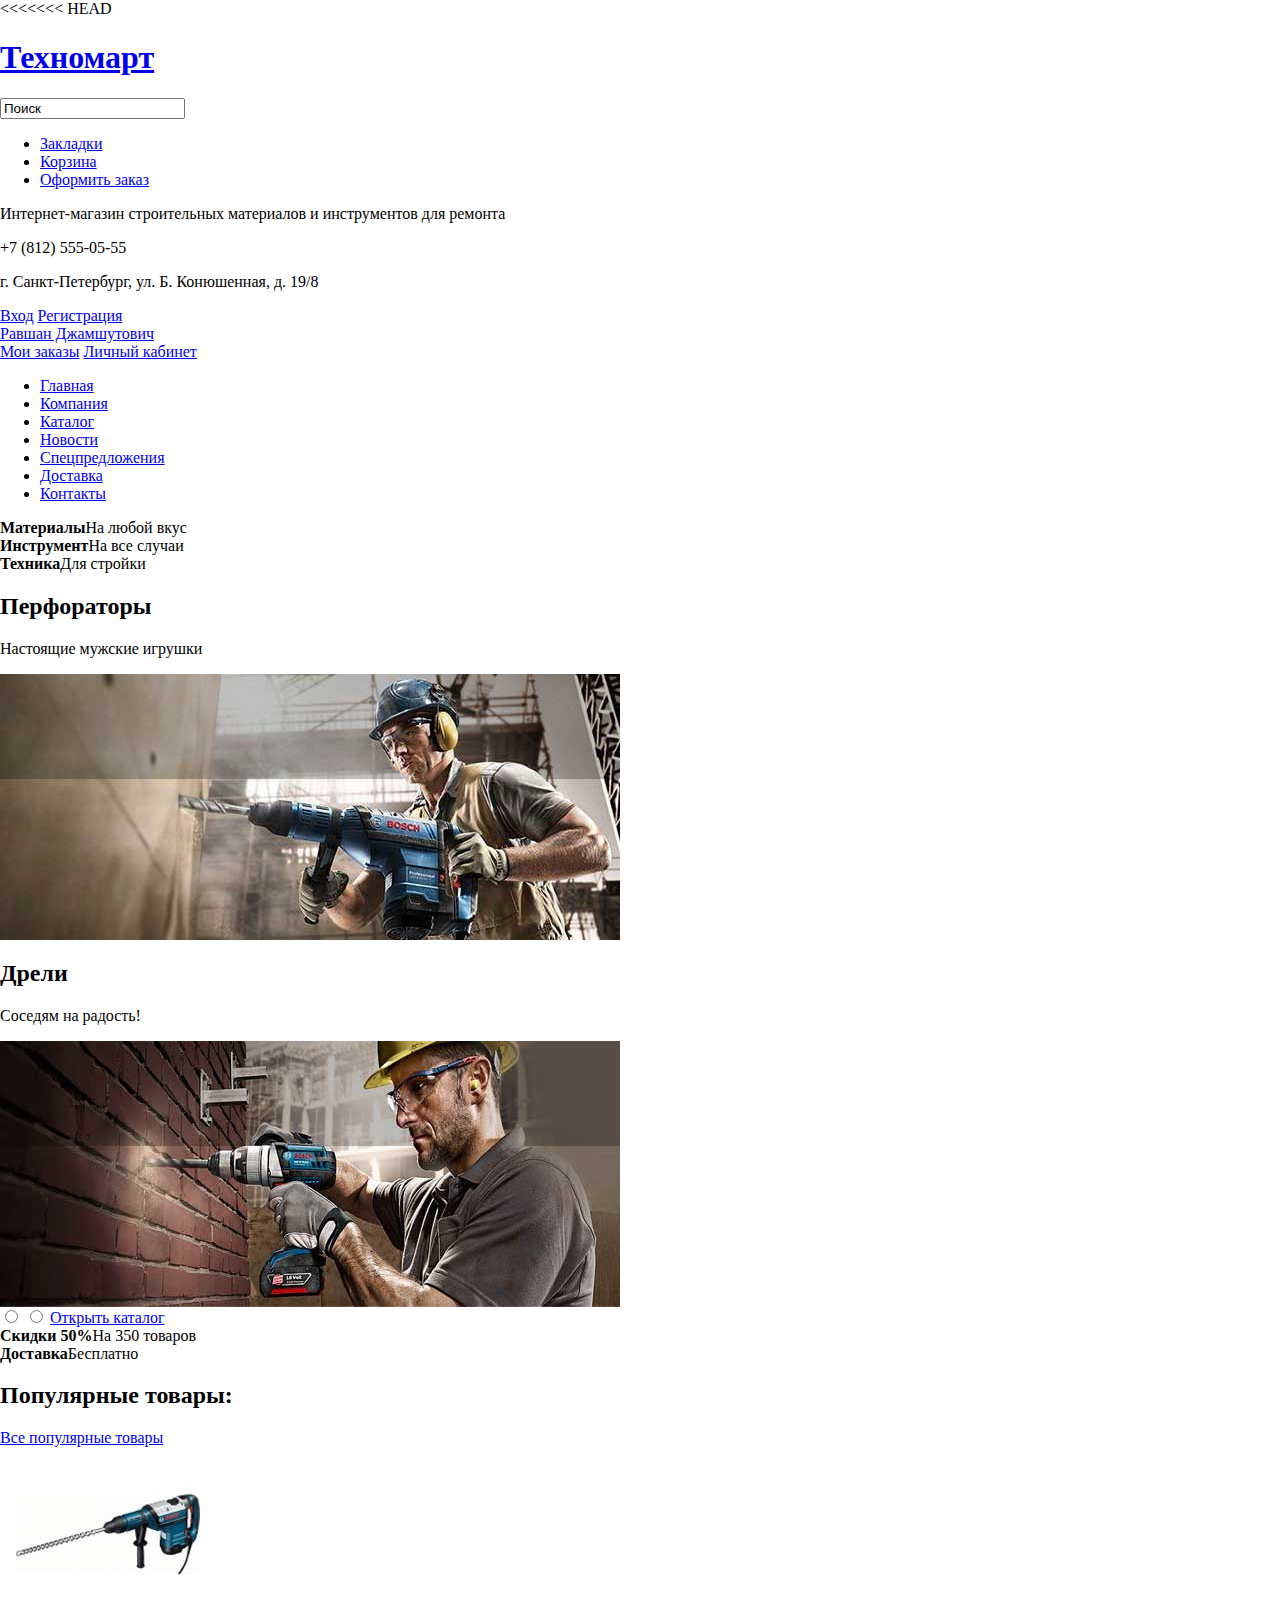
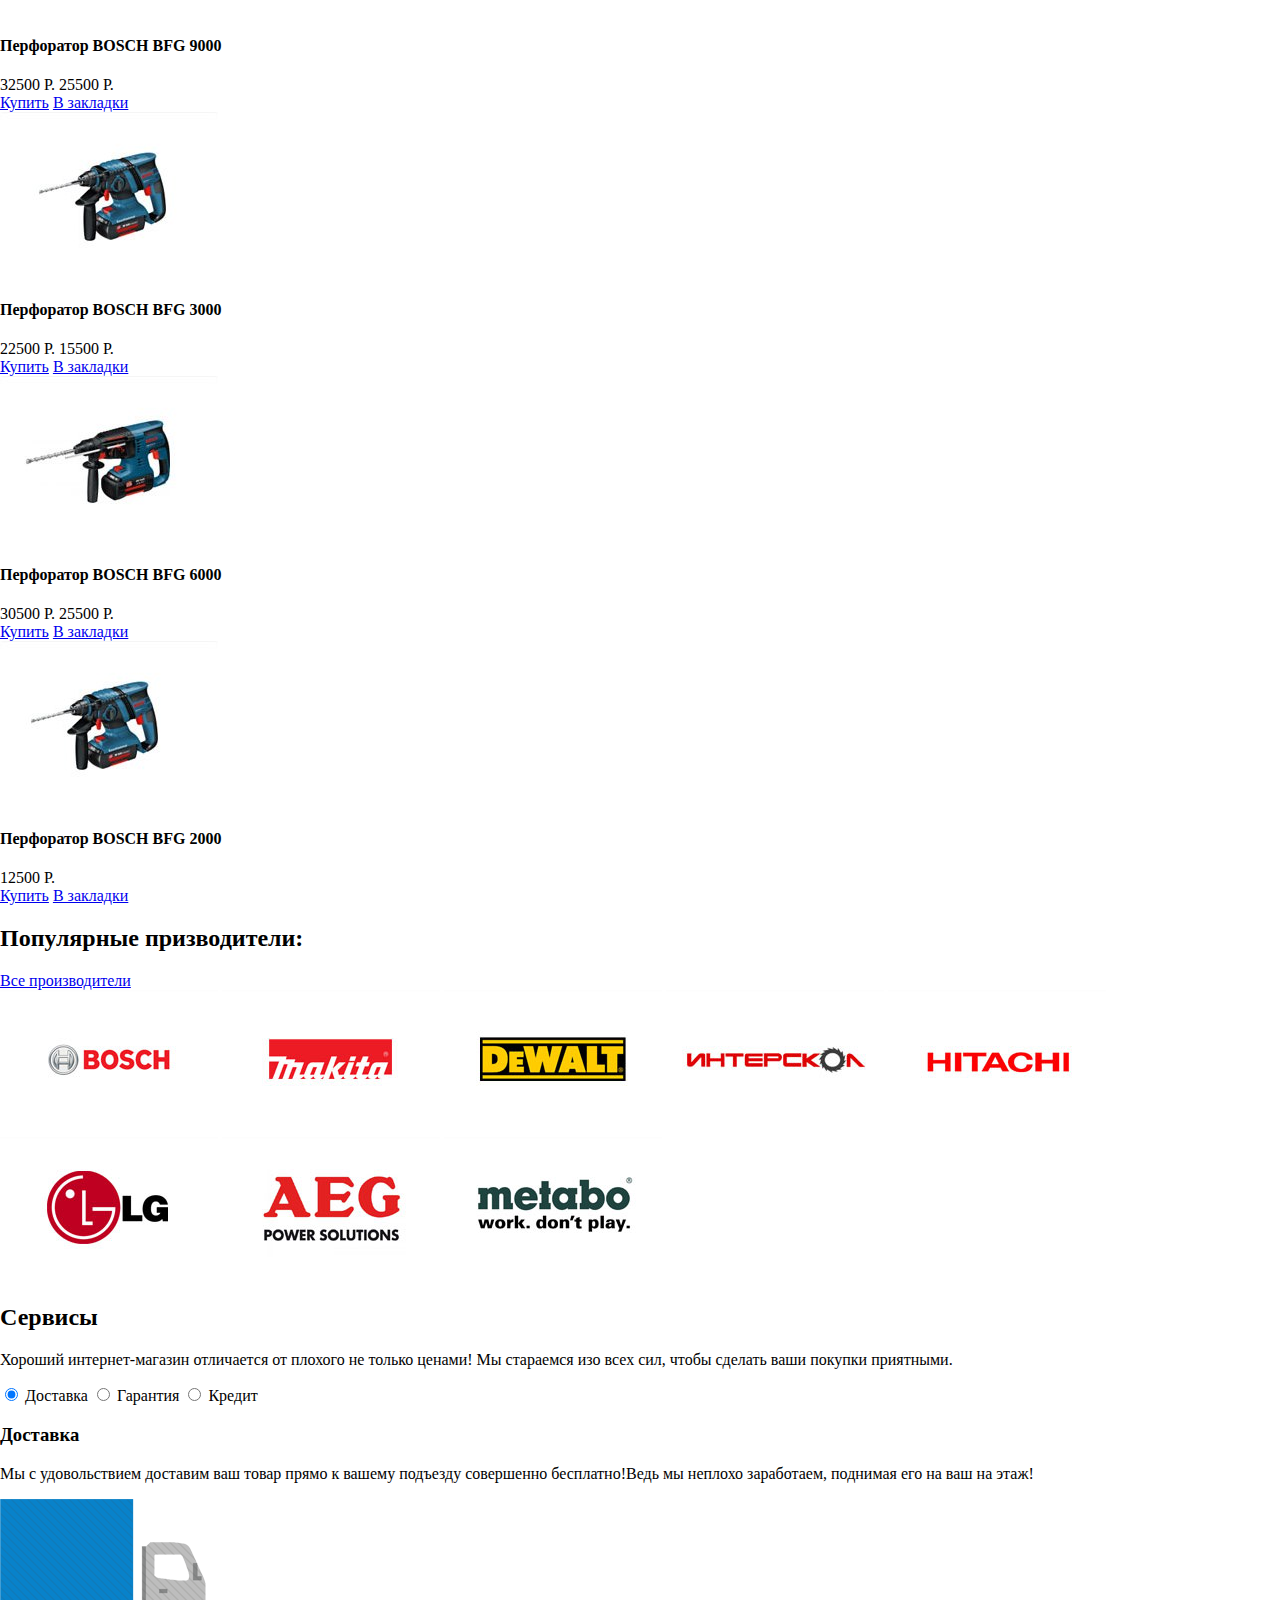
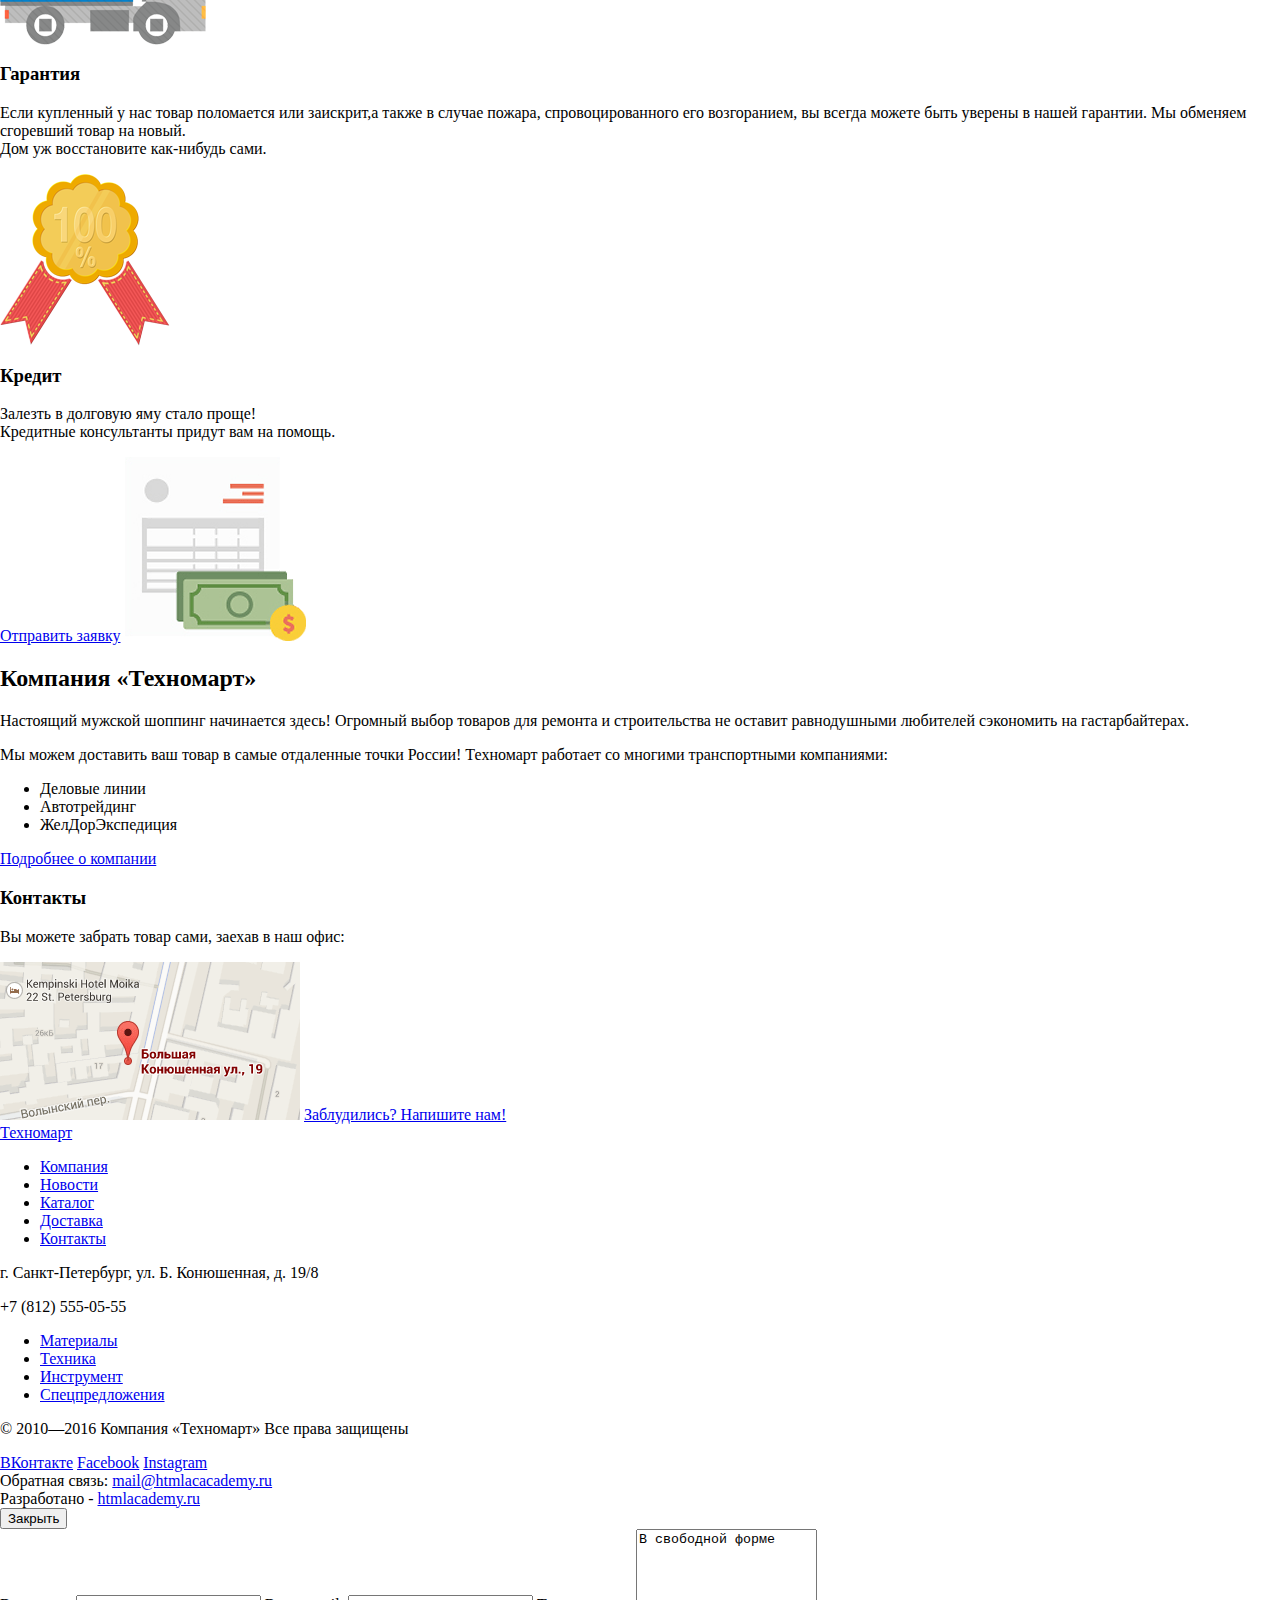
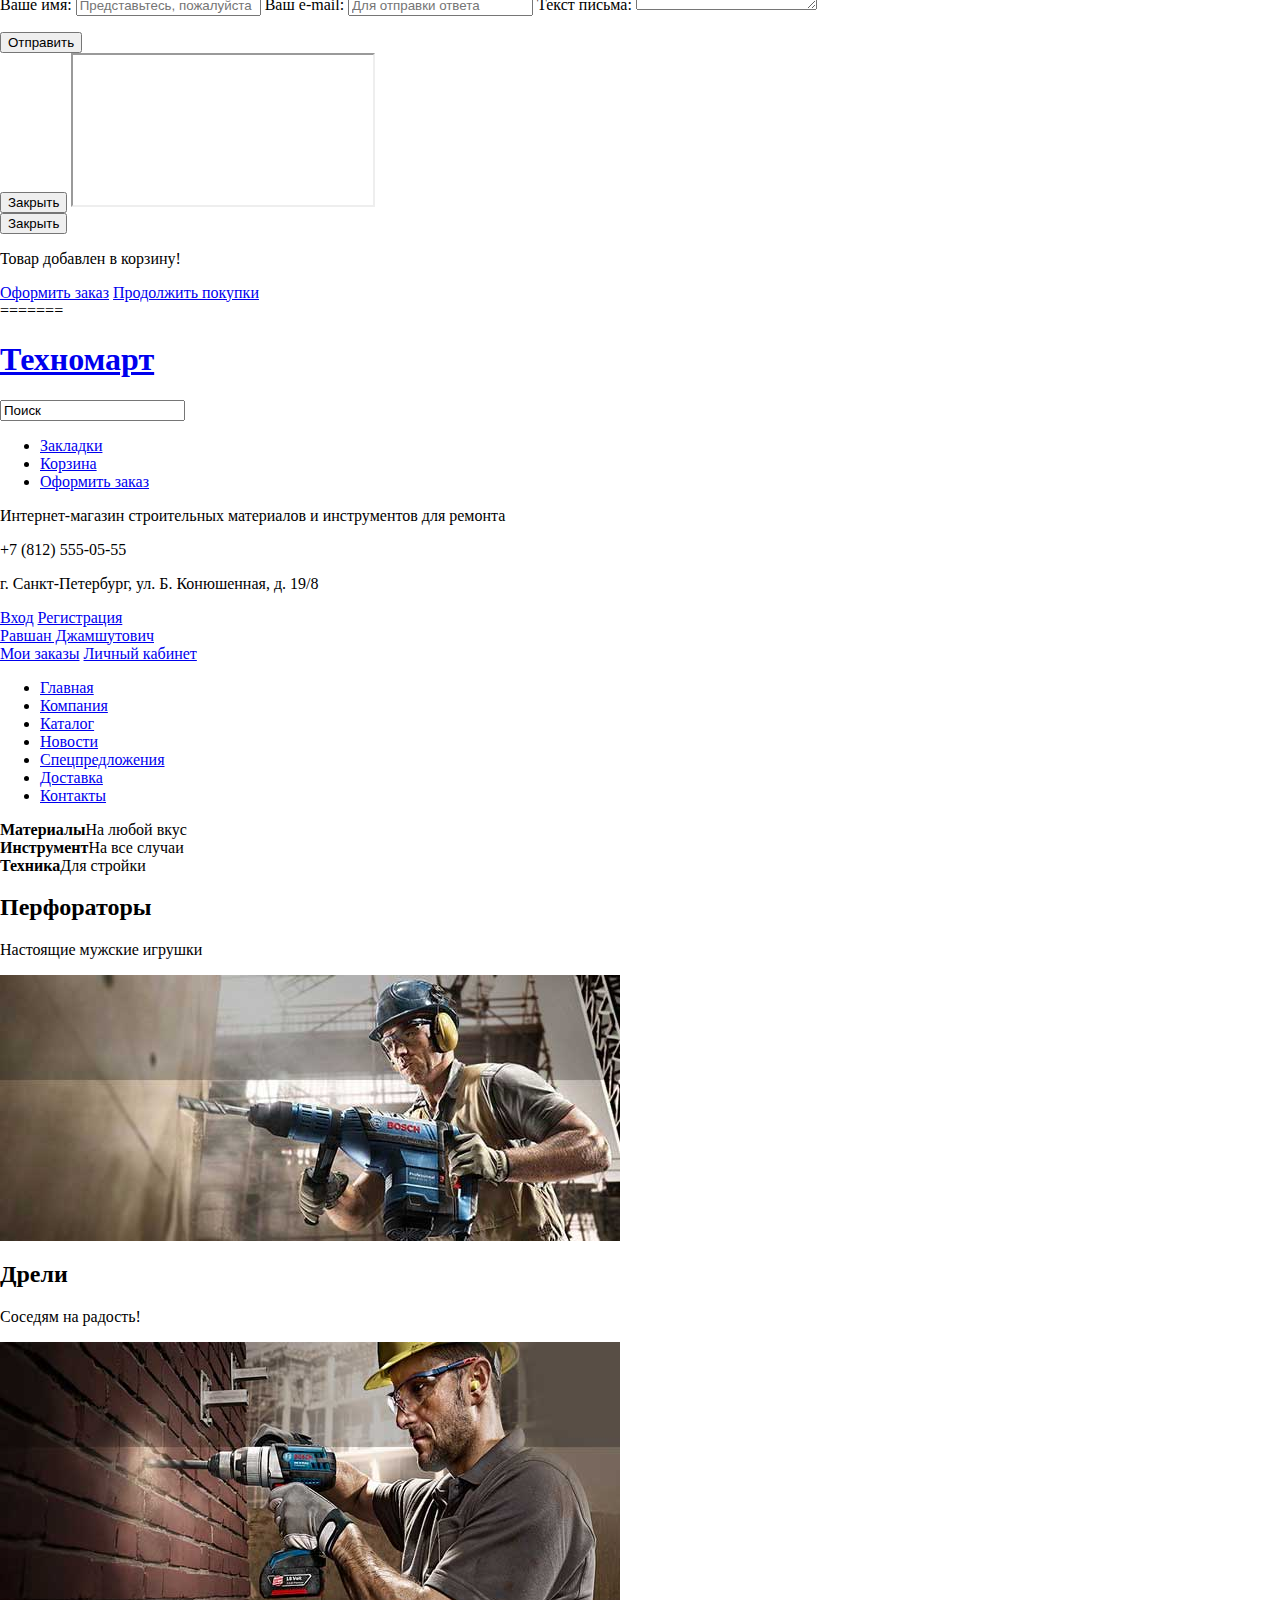
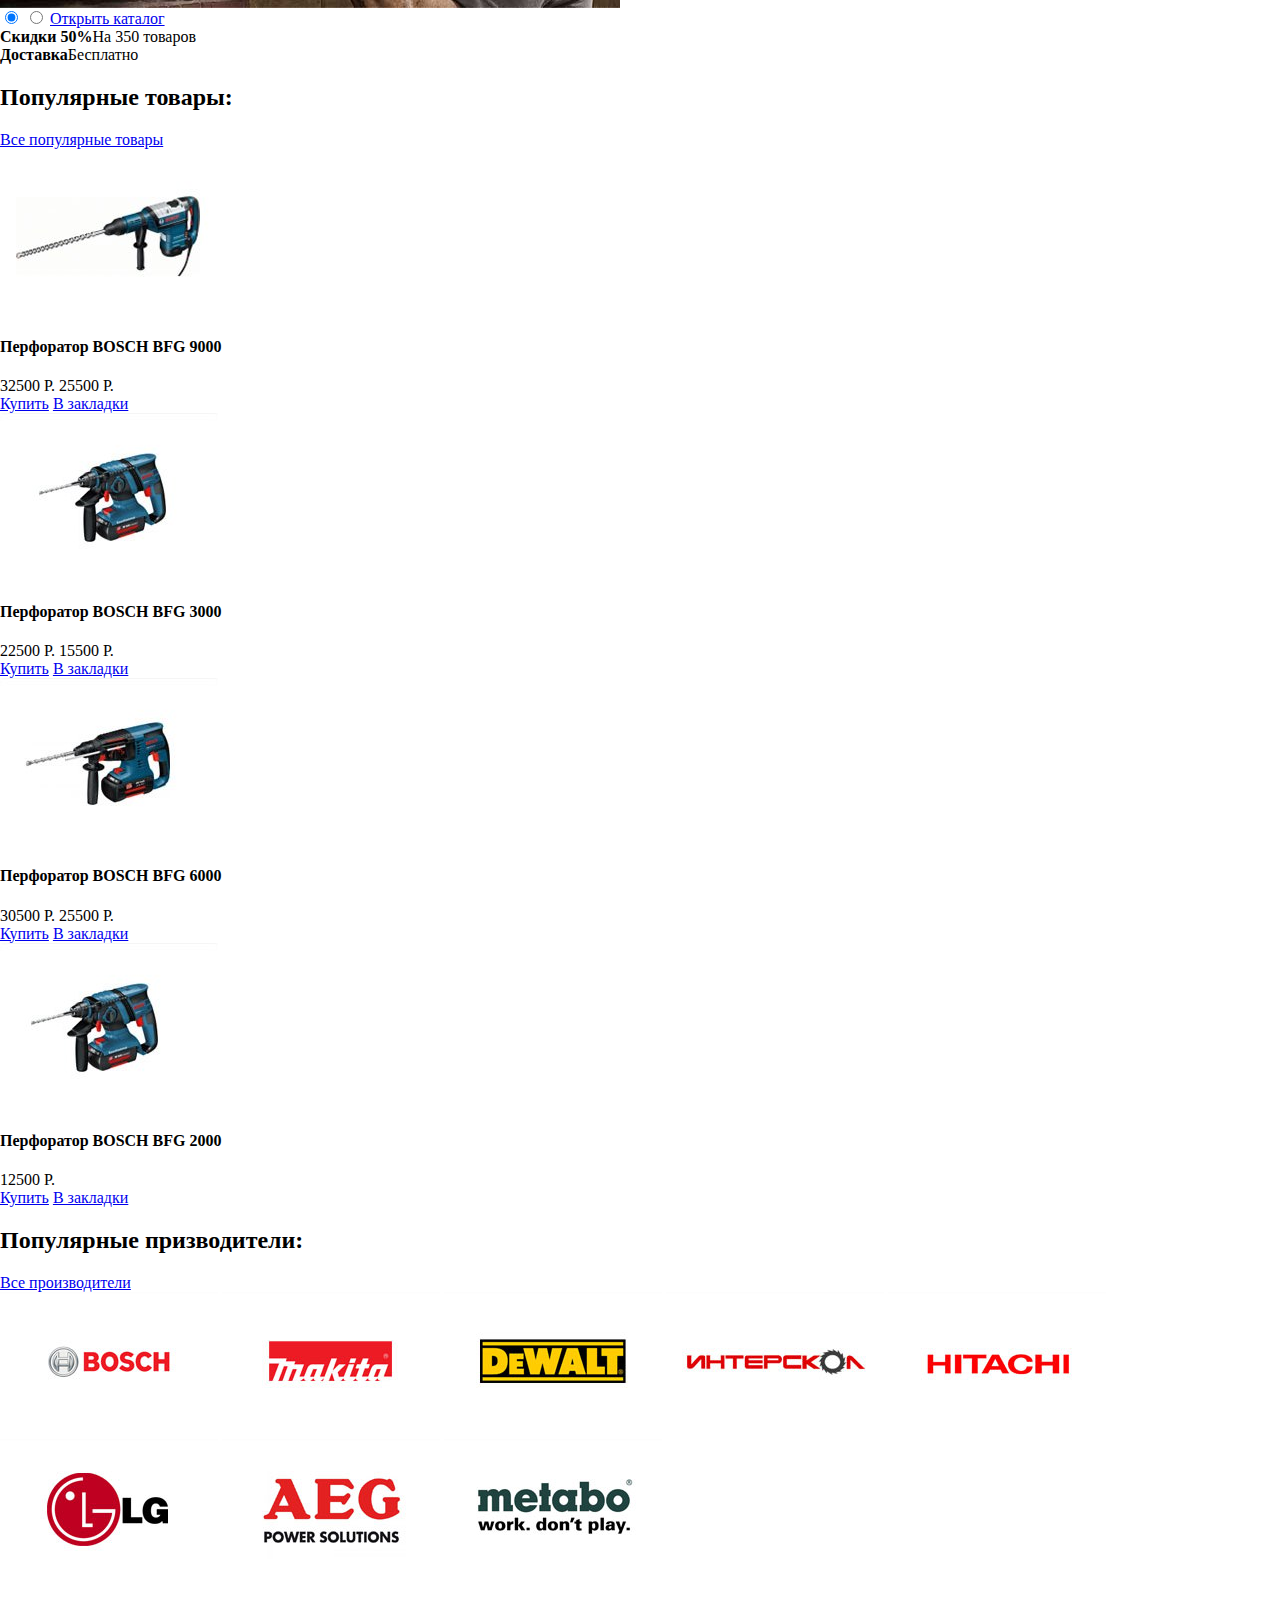
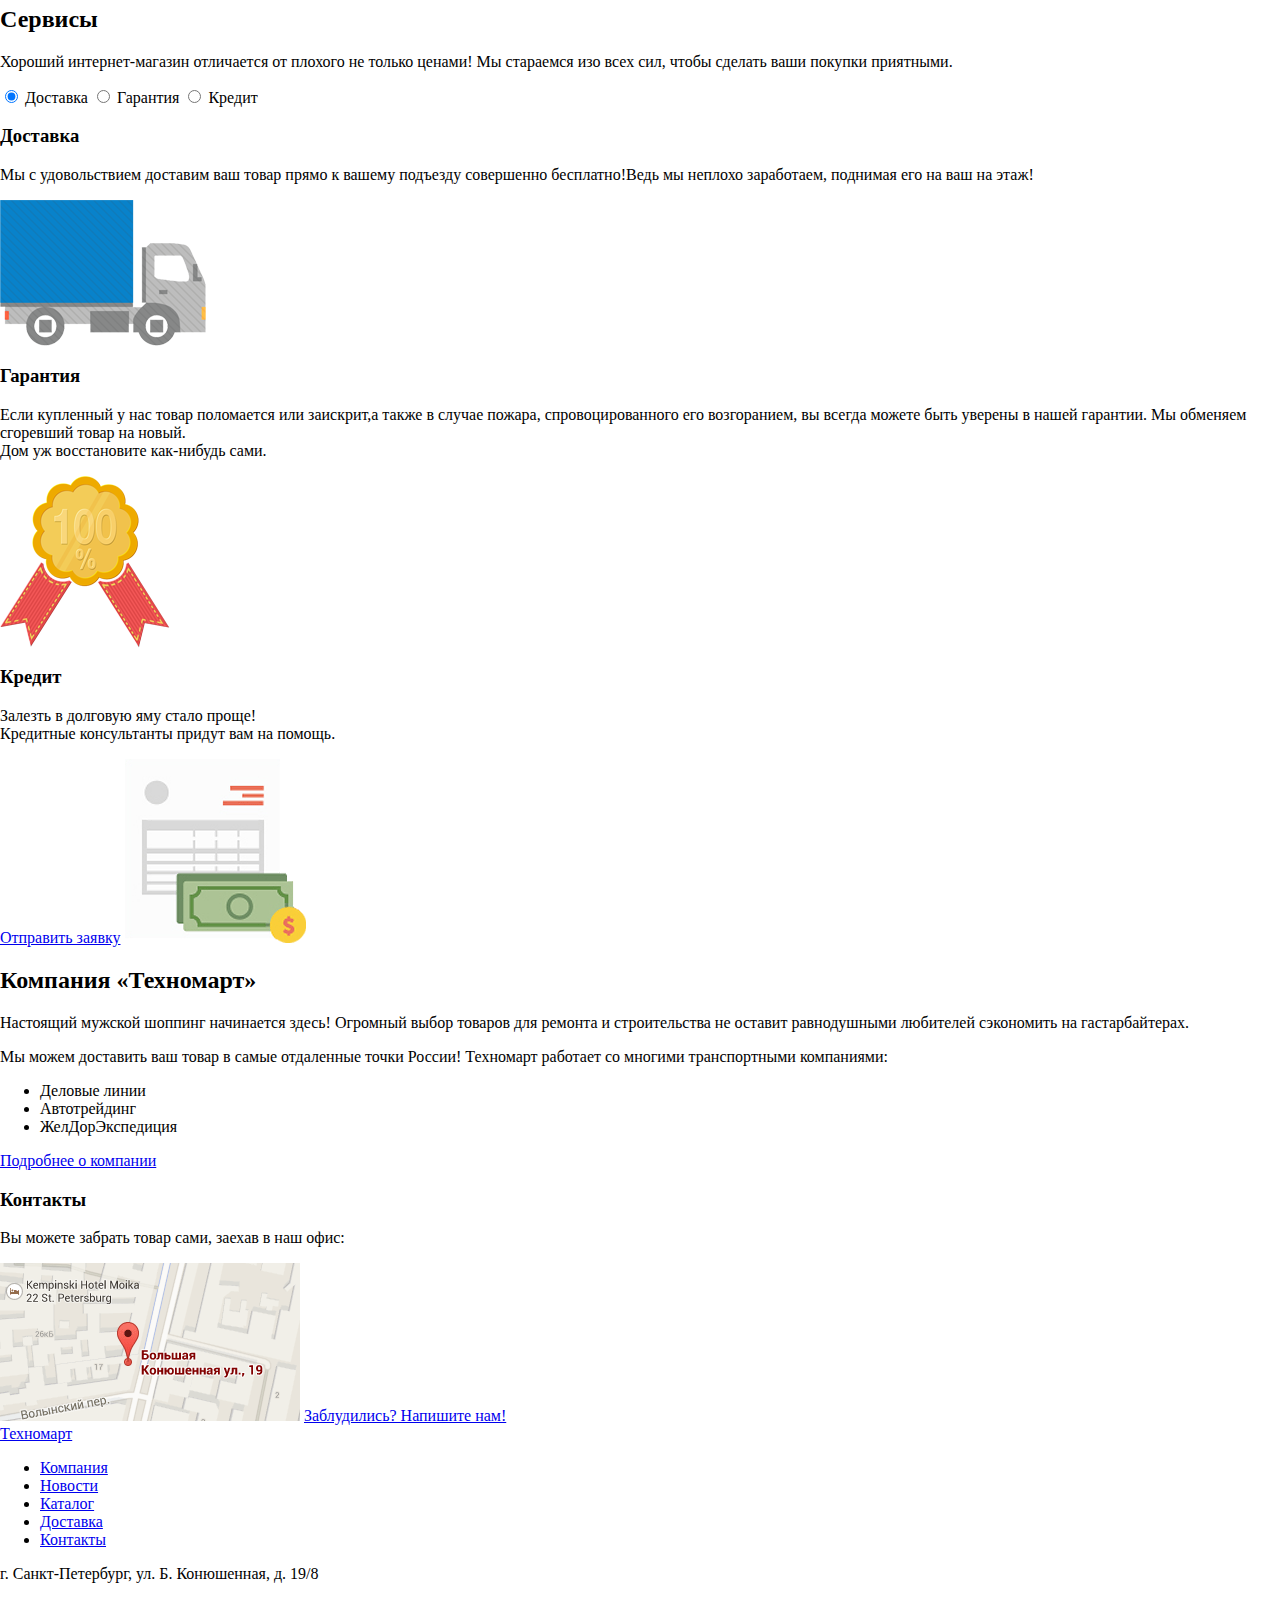
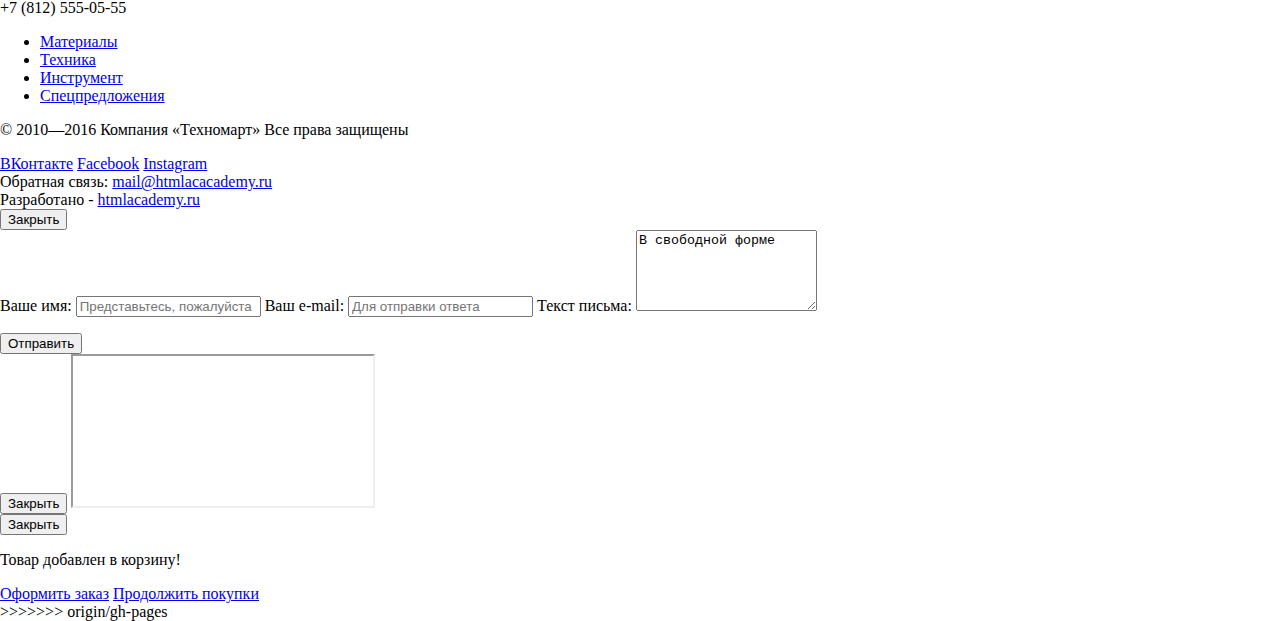
==== commit 13cd4d1e: "1" ====
--- a/index.html
+++ b/index.html
@@ -1,3 +1,4 @@
+<<<<<<< HEAD
 <!DOCTYPE html>
 <html lang="ru">
 <head>
@@ -286,4 +287,294 @@
 
 	</div>
 </body>
+=======
+<!DOCTYPE html>
+<html lang="ru">
+<head>
+	<meta charset="UTF-8">
+	<title>Техномарт - интернет-магазин строительных материалов</title>
+	<link href="http://fonts.googleapis.com/css?family=Cuprum:400,700,400italic,700italic&amp;subset=latin,cyrillic-ext" rel="stylesheet" type="text/css"> 
+	<link href="http://fonts.googleapis.com/css?family=PT+Sans:400,700&amp;subset=latin,cyrillic-ext" rel="stylesheet" type="text/css"> 
+	<link href="css/normalize.css" rel="stylesheet">
+	<link href="css/style.css" rel="stylesheet">
+</head>
+<body>
+	<div class="main-container">
+		<header class="page-header">
+			<div class="header-top">
+				<a href="index.html" class="logo"><h1>Техномарт</h1></a>
+				<form class="form-popup" action="https://echo.htmlacademy.ru" method="get">
+					<a href="#" class="icon-search"></a>
+					<input  class="search" type="text" name="field-search" value="Поиск">
+				</form>
+				<div class="order-block">
+					<ul>
+						<li><a href="#" class="bookmark">Закладки</a></li>
+						<li><a href="#" class="cart">Корзина</a></li> 
+						<li><a href="#" class="arrange">Оформить заказ</a></li> 
+					</ul>
+				</div>
+			</div>
+			<div class="shop-info">
+				<div class="shop-description">
+					<p>Интернет-магазин строительных материалов и инструментов для ремонта</p>
+				</div>
+				<div class="shop-contacts">
+					<span class="shop-phone">+7 (812) 555-05-55</span>
+					<p class="shop-address">г. Санкт-Петербург, ул. Б. Конюшенная, д. 19/8</p>
+				</div>
+				<div class="user-block">
+					<a href="#" class="login">Вход</a>
+					<a href="#" class="registration">Регистрация</a>
+				</div>
+				<div class="account-block">
+					<div class="user-active">
+						<a href="#" class="icon-user"></a>
+						<a href="#" class="user-link">Равшан Джамшутович</a>
+						<a href="#" class="icon-out"></a>
+					</div>
+					<a href="#" class="my-orders">Мои заказы</a>
+					<a href="#" class="personal">Личный кабинет</a>
+				</div>
+			</div>
+			<nav>
+				<ul>
+					<li class="active"><a href="index.html">Главная</a></li>
+					<li><a href="#">Компания</a></li>
+					<li><a href="catalog.html">Каталог</a></li>
+					<li><a href="#">Новости</a></li>
+					<li><a href="#">Спецпредложения</a></li>
+					<li><a href="#">Доставка</a></li>
+					<li><a href="#">Контакты</a></li>
+				</ul>
+			</nav>
+		</header>
+		<main>
+			<section class="promo">
+				<div class="promo-item"><b>Материалы</b><a class="promo-btn">На любой вкус</a></div>
+				<div class="promo-item"><b>Инструмент</b><a class="promo-btn">На все случаи</a></div>
+				<div class="promo-item"><b>Техника</b><a class="promo-btn">Для стройки</a></div>
+				<div class="promo-slider">
+					<div class="slide">
+						<h2>Перфораторы</h2>
+						<p>Настоящие мужские игрушки</p>
+						<img src="img/slider-1.jpg" alt="Перфораторы" width="620" height="266">
+					</div>	
+					<div class="slide">
+						<h2>Дрели</h2>
+						<p>Соседям на радость!</p>
+						<img src="img/slider-2.jpg" alt="Перфораторы" width="620" height="266">
+					</div>	
+
+					<input class="slide-toggle" id="check-f-1" name="facilities" checked="checked" type="radio">
+					<label for="check-f-1" class="slide-label-rb" ></label>
+					<label for="check-f-1" class="btn-back"></label>
+
+					<input class="slide-toggle" id="check-f-2" name="facilities" type="radio">
+					<label for="check-f-2" class="slide-label-rb" ></label>
+					<label for="check-f-2" class="btn-forvard"></label>
+                    
+					<a href="#" class="promo-catalogue">Открыть каталог</a>
+				</div>
+				<div class="promo-item"><b>Скидки 50%</b><a class="promo-btn">На 350 товаров</a></div>
+				<div class="promo-item"><b>Доставка</b><a class="promo-btn">Бесплатно</a></div>
+			</section>
+
+			<section class="popular-goods">
+				<div class="popular-title">
+					<h2>Популярные товары:</h2>
+					<a href="catalog.html">Все популярные товары</a>
+				</div>
+				<div class="popular-goods__list">
+					<article class="popular-goods__item">
+						<div class="popular-item-photo"><img src="img/perforator-9000.jpg" alt="Перфоратор BOSCH BFG 9000" width="218" height="168"></div>
+						<h4 class="popular-item-title">Перфоратор BOSCH BFG 9000</h4>
+						<span class="popular-item-old-price">32500 Р.</span>
+						<span class="popular-item-price">25500 Р.</span>
+
+						<div class="actions">
+							<a href="#" class="get-buy">Купить</a>
+							<a href="#" class="get-bookmark">В закладки</a>
+						</div>
+					</article>
+					<article class="popular-goods__item">
+						<div class="popular-item-photo"><img src="img/perforator-3000.jpg" alt="Перфоратор BOSCH BFG 3000" width="218" height="168"></div>
+						<h4 class="popular-item-title">Перфоратор BOSCH BFG 3000</h4>
+						<span class="popular-item-old-price">22500 Р.</span>
+						<span class="popular-item-price">15500 Р.</span>
+
+						<div class="actions">
+							<a href="#" class="get-buy">Купить</a>
+							<a href="#" class="get-bookmark">В закладки</a>
+						</div>
+					</article>
+					<article class="popular-goods__item">
+						<div class="popular-item-photo"><img src="img/perforator-6000.jpg" alt="Перфоратор BOSCH BFG 6000" width="218" height="168"></div>
+						<h4 class="popular-item-title">Перфоратор BOSCH BFG 6000</h4>
+						<span class="popular-item-old-price">30500 Р.</span>
+						<span class="popular-item-price">25500 Р.</span>
+
+						<div class="actions">
+							<a href="#" class="get-buy">Купить</a>
+							<a href="#" class="get-bookmark">В закладки</a>
+						</div>
+					</article>
+					<article class="popular-goods__item new">
+						<div class="popular-item-photo"><img src="img/perforator-2000.jpg" alt="Перфоратор BOSCH BFG 2000" width="218" height="168"></div>
+						<h4 class="popular-item-title">Перфоратор BOSCH BFG 2000</h4>
+						<span class="popular-item-price">12500 Р.</span>
+
+						<div class="actions">
+							<a href="#" class="get-buy">Купить</a>
+							<a href="#" class="get-bookmark">В закладки</a>
+						</div>
+					</article>
+				</div>
+			</section>
+
+			<section class="brands">
+				<div class="brands-title">
+					<h2>Популярные призводители:</h2>
+					<a href="#">Bсе производители</a>
+				</div>
+				<a href="#"><img src="img/bosch.jpg" alt="Bosch" width="218" height="143"></a>
+				<a href="#"><img src="img/makita.jpg" alt="Makita" width="218" height="143"></a>
+				<a href="#"><img src="img/dewalt.jpg" alt="DeWalt" width="218" height="143"></a>
+				<a href="#"><img src="img/interskol.jpg" alt="Интерскол" width="218" height="143"></a>
+				<a href="#"><img src="img/hitachi.jpg" alt="Hitachi" width="218" height="143"></a>
+				<a href="#"><img src="img/lg.jpg" alt="LG" width="218" height="143"></a>
+				<a href="#"><img src="img/aeg.jpg" alt="AEG" width="218" height="143"></a>
+				<a href="#"><img src="img/metabo.jpg" alt="Metabo" width="218" height="143"></a>
+			</section>
+
+			<section class="services">
+				<h2>Сервисы</h2>
+				<p>Хороший интернет-магазин отличается от плохого не только ценами! Мы стараемся изо всех сил, чтобы сделать ваши покупки приятными.</p>
+
+				<div class="service-slider">
+					<input id="btn-shipping" checked="checked" type="radio">
+					<label class="label-shipping" for="btn-shipping">Доставка</label>
+					<input id="btn-guarantee" type="radio">
+					<label class="label-guarantee" for="btn-guarantee">Гарантия</label>
+					<input id="btn-credit" type="radio">
+					<label class="label-credit" for="btn-credit">Кредит</label>
+				</div>
+				<div class="shipping">
+					<h3>Доставка</h3>
+					<p>Мы с удовольствием доставим ваш товар прямо к вашему подъезду совершенно бесплатно!Ведь мы неплохо заработаем, поднимая его на ваш на этаж!</p>
+					<img src="img/shipping.png" alt="Доставка бесплатно!" width="206" height="146">
+				</div>
+				<div class="guarantee">
+					<h3>Гарантия</h3>
+					<p>Если купленный у нас товар поломается или заискрит,а также в случае пожара, спровоцированного его возгоранием,  вы всегда можете быть уверены в нашей гарантии. Мы обменяем сгоревший товар на новый.<br>Дом уж восстановите как-нибудь сами.</p>
+					<img src="img/guarantee.png" alt="100% гарантия!" width="170" height="172">
+				</div>
+				<div class="credit">
+					<h3>Кредит</h3>
+					<p>Залезть в долговую яму стало проще!<br>Кредитные консультанты придут вам на помощь.</p>
+					<a href="#">Отправить заявку</a>
+					<img src="img/credit.png" alt="Оформить кредит" width="181" height="184">
+				</div>
+			</section>
+
+			<section class="delivery-contacts">
+				<div class="company">
+					<h2>Компания «Техномарт»</h2>
+					<p> Настоящий мужской шоппинг начинается здесь! Огромный выбор товаров для ремонта и строительства не оставит равнодушными любителей сэкономить на гастарбайтерах.</p>
+					<p>Мы можем доставить ваш товар в самые отдаленные точки России! Техномарт работает со многими транспортными компаниями: </p>
+					<ul>
+						<li>Деловые линии</li>
+						<li>Автотрейдинг</li>
+						<li>ЖелДорЭкспедиция</li>
+					</ul>
+					<a href="#">Подробнее о компании</a>
+				</div>
+				<div class="contacts">
+					<h3>Контакты</h3>
+					<p>Вы можете забрать товар сами, заехав в наш офис:</p>
+					<img src="img/map-small.png" alt="Наш офис" width="300" height="158">
+					<a href="#">Заблудились? Напишите нам!</a>
+				</div>
+
+			</section>
+		</main>
+		<footer>
+			<footer_top-nav>
+				<a href="index.html" class="logo">Техномарт</a>
+				<ul>
+					<li><a href="#">Компания</a></li>
+					<li><a href="#">Новости</a></li>
+					<li><a href="catalog.html">Каталог</a></li>
+					<li><a href="#">Доставка</a></li>
+					<li><a href="#">Контакты</a></li>
+				</ul>
+				
+			</footer_top-nav>
+			<footer_bottom-nav>
+				<div class="footer-address">
+					<p>г. Санкт-Петербург, ул. Б. Конюшенная, д. 19/8</p>
+					<span>+7 (812) 555-05-55</span>
+				</div>
+				<ul>
+					<li><a href="#">Материалы</a></li>
+					<li><a href="#">Техника</a></li>
+					<li><a href="#">Инструмент</a></li>
+					<li><a href="#">Спецпредложения</a></li>
+				</ul>
+			</footer_bottom-nav>
+			<footer-contacts>
+				<div class="footer-copyright">
+					<p>© 2010—2016 Компания «Техномарт» Все права защищены</p>
+				</div>
+				<div class="btn-socials">
+					<a class="social-btn social-btn-vk" href="#">ВКонтакте</a>
+					<a class="social-btn social-btn-fb" href="#">Facebook</a>
+					<a class="social-btn social-btn-insta" href="#">Instagram</a>
+				</div>
+				<div class="footer-feedback">
+					<span>Обратная связь:</span>
+					<a href="mailto:mail@htmlacacademy.ru">mail@htmlacacademy.ru</a>
+				</div>
+				<div class="footer-design">
+					<span>Разработано -</span>
+					<a href="htmlacademy.ru">htmlacademy.ru</a>
+				</div>
+			</footer-contacts>
+		</footer>
+	<section class="write-us">
+		<div class="write-us-top">
+			<button class="modal-close" type="button" title="Закрыть">Закрыть</button>
+	      	<form class="write-us-form" action="https://echo.htmlacademy.ru" method="get">
+		        <label for="write-user">Ваше имя:</label>
+		        <input id="write-user" class="write-user" type="text" name="login" placeholder="Представьтесь, пожалуйста">
+				<label for="write-email">Ваш e-mail:</label>
+		        <input id="write-email" class="write-email" type="text" name="e-mail" placeholder="Для отправки ответа">
+				<label for="write-text">Текст письма:</label>
+		        <textarea id="write-text" class="write-text" rows="5">В свободной форме</textarea>
+	        </form>
+		</div>
+		<div class="write-us-bottom">
+        	<button class="write-us-send" type="submit">Отправить</button>
+        </div>
+	</section>	
+
+	<section class="modal-map">
+		<button class="modal-close" type="button" title="Закрыть">Закрыть</button>
+		<iframe class="map" src="https://www.google.com/maps/embed?pb=!1m18!1m12!1m3!1d1089.7481500391305!2d30.322000636502594!3d59.93866519858407!2m3!1f0!2f0!3f0!3m2!1i1024!2i768!4f13.1!3m3!1m2!1s0x4696310fca5ba729%3A0xea9c53d4493c879f!2z0JHQvtC70YzRiNCw0Y8g0JrQvtC90Y7RiNC10L3QvdCw0Y8g0YPQuy4sIDE5LCDQodCw0L3QutGCLdCf0LXRgtC10YDQsdGD0YDQsywgMTkxMTg2!5e0!3m2!1sru!2sru!4v1479068252495"></iframe>
+	</section>
+
+	<section class="modal-cart">
+		<div class="modal-cart-top">
+			<button class="modal-close" type="button" title="Закрыть">Закрыть</button>	
+			<p>Товар добавлен в корзину!</p>
+		</div>
+		<div class="modal-cart-bottom">
+			<a class="checkout-btn" href="#">Оформить заказ</a>
+			<a class="continue-btn" href="#">Продолжить покупки</a>
+		</div>
+	</section>
+
+	</div>
+</body>
+>>>>>>> origin/gh-pages
 </html>--- a/css/style.css
+++ b/css/style.css
@@ -0,0 +1 @@
+body {margin:0; padding:0;}--- a/css/style.css
+++ b/css/style.css
@@ -0,0 +1 @@
+body {margin:0; padding:0;}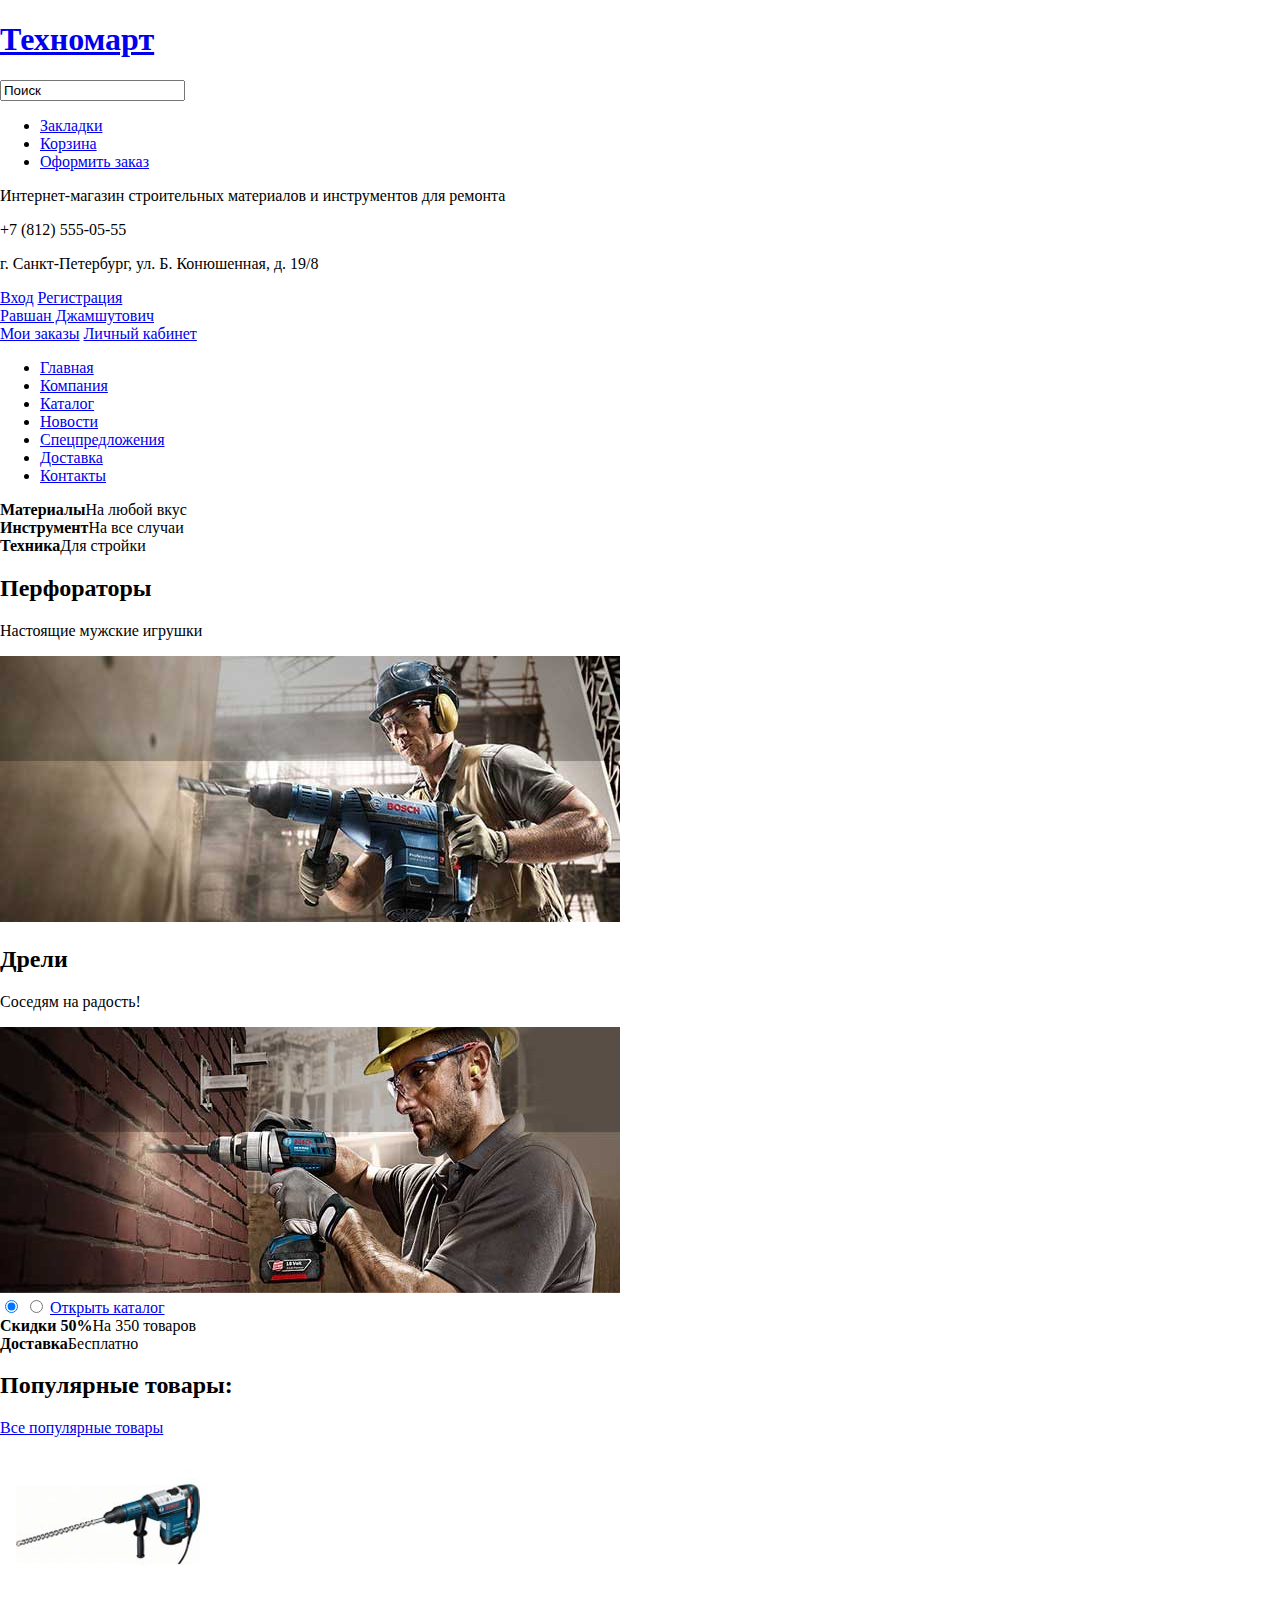
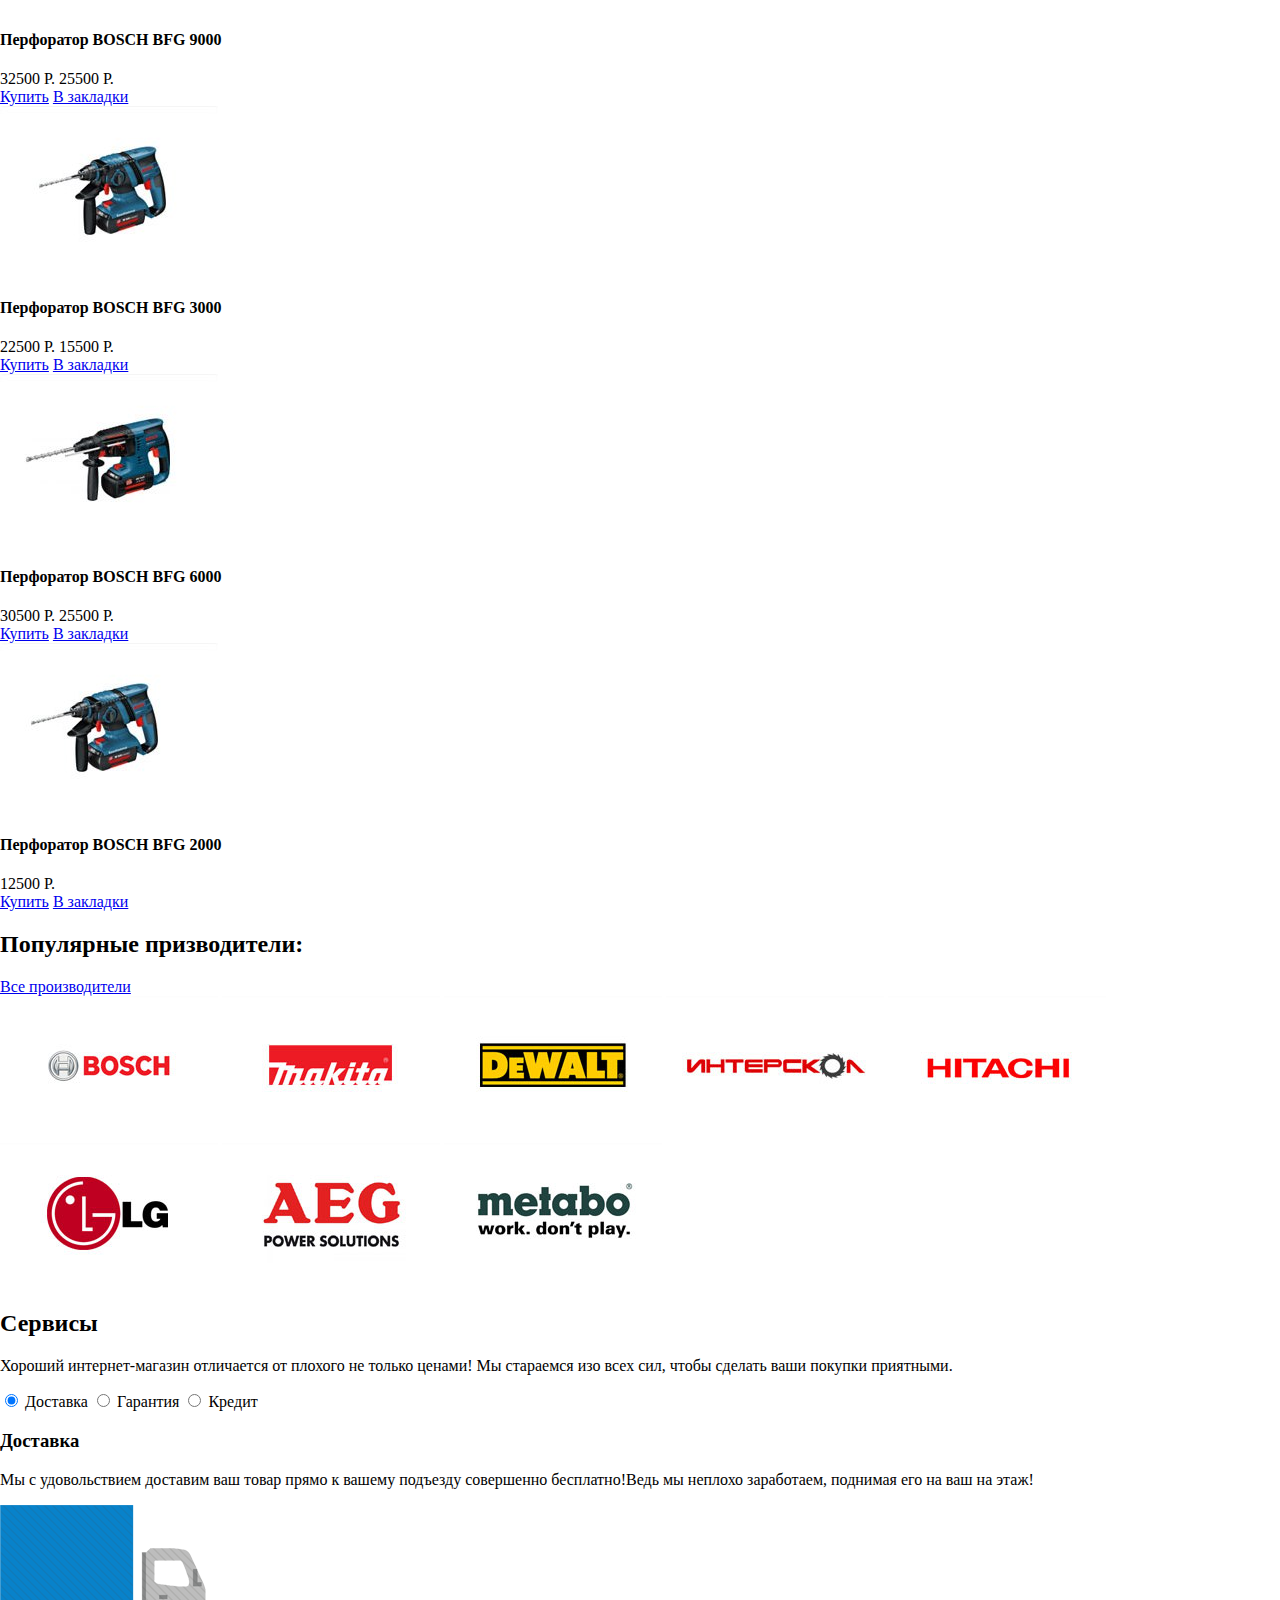
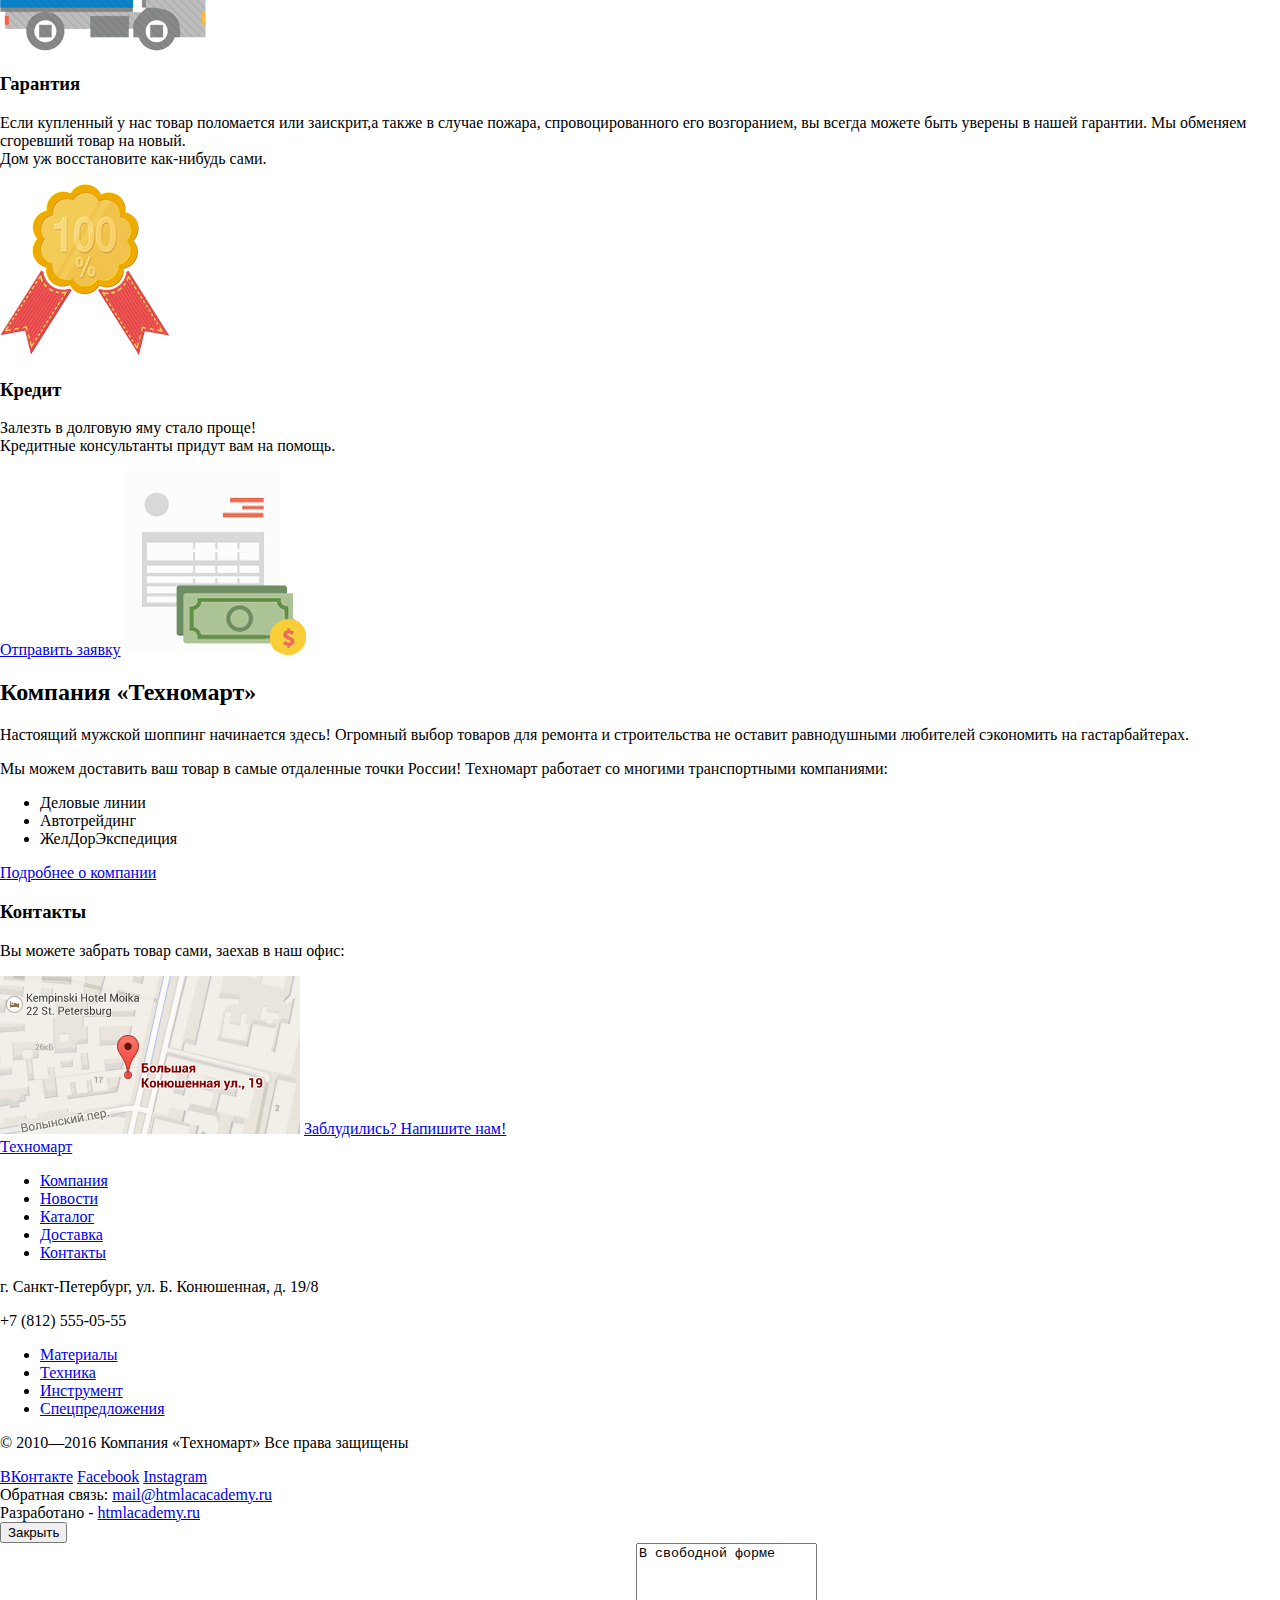
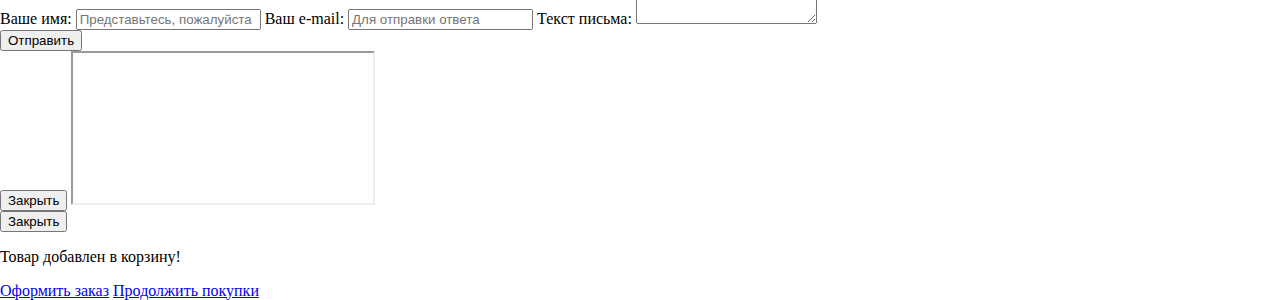
==== commit 19c0f84e: "сетка 2" ====
--- a/index.html
+++ b/index.html
@@ -1,4 +1,3 @@
-<<<<<<< HEAD
 <!DOCTYPE html>
 <html lang="ru">
 <head>
@@ -287,294 +286,5 @@
 
 	</div>
 </body>
-=======
-<!DOCTYPE html>
-<html lang="ru">
-<head>
-	<meta charset="UTF-8">
-	<title>Техномарт - интернет-магазин строительных материалов</title>
-	<link href="http://fonts.googleapis.com/css?family=Cuprum:400,700,400italic,700italic&amp;subset=latin,cyrillic-ext" rel="stylesheet" type="text/css"> 
-	<link href="http://fonts.googleapis.com/css?family=PT+Sans:400,700&amp;subset=latin,cyrillic-ext" rel="stylesheet" type="text/css"> 
-	<link href="css/normalize.css" rel="stylesheet">
-	<link href="css/style.css" rel="stylesheet">
-</head>
-<body>
-	<div class="main-container">
-		<header class="page-header">
-			<div class="header-top">
-				<a href="index.html" class="logo"><h1>Техномарт</h1></a>
-				<form class="form-popup" action="https://echo.htmlacademy.ru" method="get">
-					<a href="#" class="icon-search"></a>
-					<input  class="search" type="text" name="field-search" value="Поиск">
-				</form>
-				<div class="order-block">
-					<ul>
-						<li><a href="#" class="bookmark">Закладки</a></li>
-						<li><a href="#" class="cart">Корзина</a></li> 
-						<li><a href="#" class="arrange">Оформить заказ</a></li> 
-					</ul>
-				</div>
-			</div>
-			<div class="shop-info">
-				<div class="shop-description">
-					<p>Интернет-магазин строительных материалов и инструментов для ремонта</p>
-				</div>
-				<div class="shop-contacts">
-					<span class="shop-phone">+7 (812) 555-05-55</span>
-					<p class="shop-address">г. Санкт-Петербург, ул. Б. Конюшенная, д. 19/8</p>
-				</div>
-				<div class="user-block">
-					<a href="#" class="login">Вход</a>
-					<a href="#" class="registration">Регистрация</a>
-				</div>
-				<div class="account-block">
-					<div class="user-active">
-						<a href="#" class="icon-user"></a>
-						<a href="#" class="user-link">Равшан Джамшутович</a>
-						<a href="#" class="icon-out"></a>
-					</div>
-					<a href="#" class="my-orders">Мои заказы</a>
-					<a href="#" class="personal">Личный кабинет</a>
-				</div>
-			</div>
-			<nav>
-				<ul>
-					<li class="active"><a href="index.html">Главная</a></li>
-					<li><a href="#">Компания</a></li>
-					<li><a href="catalog.html">Каталог</a></li>
-					<li><a href="#">Новости</a></li>
-					<li><a href="#">Спецпредложения</a></li>
-					<li><a href="#">Доставка</a></li>
-					<li><a href="#">Контакты</a></li>
-				</ul>
-			</nav>
-		</header>
-		<main>
-			<section class="promo">
-				<div class="promo-item"><b>Материалы</b><a class="promo-btn">На любой вкус</a></div>
-				<div class="promo-item"><b>Инструмент</b><a class="promo-btn">На все случаи</a></div>
-				<div class="promo-item"><b>Техника</b><a class="promo-btn">Для стройки</a></div>
-				<div class="promo-slider">
-					<div class="slide">
-						<h2>Перфораторы</h2>
-						<p>Настоящие мужские игрушки</p>
-						<img src="img/slider-1.jpg" alt="Перфораторы" width="620" height="266">
-					</div>	
-					<div class="slide">
-						<h2>Дрели</h2>
-						<p>Соседям на радость!</p>
-						<img src="img/slider-2.jpg" alt="Перфораторы" width="620" height="266">
-					</div>	
-
-					<input class="slide-toggle" id="check-f-1" name="facilities" checked="checked" type="radio">
-					<label for="check-f-1" class="slide-label-rb" ></label>
-					<label for="check-f-1" class="btn-back"></label>
-
-					<input class="slide-toggle" id="check-f-2" name="facilities" type="radio">
-					<label for="check-f-2" class="slide-label-rb" ></label>
-					<label for="check-f-2" class="btn-forvard"></label>
-                    
-					<a href="#" class="promo-catalogue">Открыть каталог</a>
-				</div>
-				<div class="promo-item"><b>Скидки 50%</b><a class="promo-btn">На 350 товаров</a></div>
-				<div class="promo-item"><b>Доставка</b><a class="promo-btn">Бесплатно</a></div>
-			</section>
-
-			<section class="popular-goods">
-				<div class="popular-title">
-					<h2>Популярные товары:</h2>
-					<a href="catalog.html">Все популярные товары</a>
-				</div>
-				<div class="popular-goods__list">
-					<article class="popular-goods__item">
-						<div class="popular-item-photo"><img src="img/perforator-9000.jpg" alt="Перфоратор BOSCH BFG 9000" width="218" height="168"></div>
-						<h4 class="popular-item-title">Перфоратор BOSCH BFG 9000</h4>
-						<span class="popular-item-old-price">32500 Р.</span>
-						<span class="popular-item-price">25500 Р.</span>
-
-						<div class="actions">
-							<a href="#" class="get-buy">Купить</a>
-							<a href="#" class="get-bookmark">В закладки</a>
-						</div>
-					</article>
-					<article class="popular-goods__item">
-						<div class="popular-item-photo"><img src="img/perforator-3000.jpg" alt="Перфоратор BOSCH BFG 3000" width="218" height="168"></div>
-						<h4 class="popular-item-title">Перфоратор BOSCH BFG 3000</h4>
-						<span class="popular-item-old-price">22500 Р.</span>
-						<span class="popular-item-price">15500 Р.</span>
-
-						<div class="actions">
-							<a href="#" class="get-buy">Купить</a>
-							<a href="#" class="get-bookmark">В закладки</a>
-						</div>
-					</article>
-					<article class="popular-goods__item">
-						<div class="popular-item-photo"><img src="img/perforator-6000.jpg" alt="Перфоратор BOSCH BFG 6000" width="218" height="168"></div>
-						<h4 class="popular-item-title">Перфоратор BOSCH BFG 6000</h4>
-						<span class="popular-item-old-price">30500 Р.</span>
-						<span class="popular-item-price">25500 Р.</span>
-
-						<div class="actions">
-							<a href="#" class="get-buy">Купить</a>
-							<a href="#" class="get-bookmark">В закладки</a>
-						</div>
-					</article>
-					<article class="popular-goods__item new">
-						<div class="popular-item-photo"><img src="img/perforator-2000.jpg" alt="Перфоратор BOSCH BFG 2000" width="218" height="168"></div>
-						<h4 class="popular-item-title">Перфоратор BOSCH BFG 2000</h4>
-						<span class="popular-item-price">12500 Р.</span>
-
-						<div class="actions">
-							<a href="#" class="get-buy">Купить</a>
-							<a href="#" class="get-bookmark">В закладки</a>
-						</div>
-					</article>
-				</div>
-			</section>
-
-			<section class="brands">
-				<div class="brands-title">
-					<h2>Популярные призводители:</h2>
-					<a href="#">Bсе производители</a>
-				</div>
-				<a href="#"><img src="img/bosch.jpg" alt="Bosch" width="218" height="143"></a>
-				<a href="#"><img src="img/makita.jpg" alt="Makita" width="218" height="143"></a>
-				<a href="#"><img src="img/dewalt.jpg" alt="DeWalt" width="218" height="143"></a>
-				<a href="#"><img src="img/interskol.jpg" alt="Интерскол" width="218" height="143"></a>
-				<a href="#"><img src="img/hitachi.jpg" alt="Hitachi" width="218" height="143"></a>
-				<a href="#"><img src="img/lg.jpg" alt="LG" width="218" height="143"></a>
-				<a href="#"><img src="img/aeg.jpg" alt="AEG" width="218" height="143"></a>
-				<a href="#"><img src="img/metabo.jpg" alt="Metabo" width="218" height="143"></a>
-			</section>
-
-			<section class="services">
-				<h2>Сервисы</h2>
-				<p>Хороший интернет-магазин отличается от плохого не только ценами! Мы стараемся изо всех сил, чтобы сделать ваши покупки приятными.</p>
-
-				<div class="service-slider">
-					<input id="btn-shipping" checked="checked" type="radio">
-					<label class="label-shipping" for="btn-shipping">Доставка</label>
-					<input id="btn-guarantee" type="radio">
-					<label class="label-guarantee" for="btn-guarantee">Гарантия</label>
-					<input id="btn-credit" type="radio">
-					<label class="label-credit" for="btn-credit">Кредит</label>
-				</div>
-				<div class="shipping">
-					<h3>Доставка</h3>
-					<p>Мы с удовольствием доставим ваш товар прямо к вашему подъезду совершенно бесплатно!Ведь мы неплохо заработаем, поднимая его на ваш на этаж!</p>
-					<img src="img/shipping.png" alt="Доставка бесплатно!" width="206" height="146">
-				</div>
-				<div class="guarantee">
-					<h3>Гарантия</h3>
-					<p>Если купленный у нас товар поломается или заискрит,а также в случае пожара, спровоцированного его возгоранием,  вы всегда можете быть уверены в нашей гарантии. Мы обменяем сгоревший товар на новый.<br>Дом уж восстановите как-нибудь сами.</p>
-					<img src="img/guarantee.png" alt="100% гарантия!" width="170" height="172">
-				</div>
-				<div class="credit">
-					<h3>Кредит</h3>
-					<p>Залезть в долговую яму стало проще!<br>Кредитные консультанты придут вам на помощь.</p>
-					<a href="#">Отправить заявку</a>
-					<img src="img/credit.png" alt="Оформить кредит" width="181" height="184">
-				</div>
-			</section>
-
-			<section class="delivery-contacts">
-				<div class="company">
-					<h2>Компания «Техномарт»</h2>
-					<p> Настоящий мужской шоппинг начинается здесь! Огромный выбор товаров для ремонта и строительства не оставит равнодушными любителей сэкономить на гастарбайтерах.</p>
-					<p>Мы можем доставить ваш товар в самые отдаленные точки России! Техномарт работает со многими транспортными компаниями: </p>
-					<ul>
-						<li>Деловые линии</li>
-						<li>Автотрейдинг</li>
-						<li>ЖелДорЭкспедиция</li>
-					</ul>
-					<a href="#">Подробнее о компании</a>
-				</div>
-				<div class="contacts">
-					<h3>Контакты</h3>
-					<p>Вы можете забрать товар сами, заехав в наш офис:</p>
-					<img src="img/map-small.png" alt="Наш офис" width="300" height="158">
-					<a href="#">Заблудились? Напишите нам!</a>
-				</div>
-
-			</section>
-		</main>
-		<footer>
-			<footer_top-nav>
-				<a href="index.html" class="logo">Техномарт</a>
-				<ul>
-					<li><a href="#">Компания</a></li>
-					<li><a href="#">Новости</a></li>
-					<li><a href="catalog.html">Каталог</a></li>
-					<li><a href="#">Доставка</a></li>
-					<li><a href="#">Контакты</a></li>
-				</ul>
-				
-			</footer_top-nav>
-			<footer_bottom-nav>
-				<div class="footer-address">
-					<p>г. Санкт-Петербург, ул. Б. Конюшенная, д. 19/8</p>
-					<span>+7 (812) 555-05-55</span>
-				</div>
-				<ul>
-					<li><a href="#">Материалы</a></li>
-					<li><a href="#">Техника</a></li>
-					<li><a href="#">Инструмент</a></li>
-					<li><a href="#">Спецпредложения</a></li>
-				</ul>
-			</footer_bottom-nav>
-			<footer-contacts>
-				<div class="footer-copyright">
-					<p>© 2010—2016 Компания «Техномарт» Все права защищены</p>
-				</div>
-				<div class="btn-socials">
-					<a class="social-btn social-btn-vk" href="#">ВКонтакте</a>
-					<a class="social-btn social-btn-fb" href="#">Facebook</a>
-					<a class="social-btn social-btn-insta" href="#">Instagram</a>
-				</div>
-				<div class="footer-feedback">
-					<span>Обратная связь:</span>
-					<a href="mailto:mail@htmlacacademy.ru">mail@htmlacacademy.ru</a>
-				</div>
-				<div class="footer-design">
-					<span>Разработано -</span>
-					<a href="htmlacademy.ru">htmlacademy.ru</a>
-				</div>
-			</footer-contacts>
-		</footer>
-	<section class="write-us">
-		<div class="write-us-top">
-			<button class="modal-close" type="button" title="Закрыть">Закрыть</button>
-	      	<form class="write-us-form" action="https://echo.htmlacademy.ru" method="get">
-		        <label for="write-user">Ваше имя:</label>
-		        <input id="write-user" class="write-user" type="text" name="login" placeholder="Представьтесь, пожалуйста">
-				<label for="write-email">Ваш e-mail:</label>
-		        <input id="write-email" class="write-email" type="text" name="e-mail" placeholder="Для отправки ответа">
-				<label for="write-text">Текст письма:</label>
-		        <textarea id="write-text" class="write-text" rows="5">В свободной форме</textarea>
-	        </form>
-		</div>
-		<div class="write-us-bottom">
-        	<button class="write-us-send" type="submit">Отправить</button>
-        </div>
-	</section>	
-
-	<section class="modal-map">
-		<button class="modal-close" type="button" title="Закрыть">Закрыть</button>
-		<iframe class="map" src="https://www.google.com/maps/embed?pb=!1m18!1m12!1m3!1d1089.7481500391305!2d30.322000636502594!3d59.93866519858407!2m3!1f0!2f0!3f0!3m2!1i1024!2i768!4f13.1!3m3!1m2!1s0x4696310fca5ba729%3A0xea9c53d4493c879f!2z0JHQvtC70YzRiNCw0Y8g0JrQvtC90Y7RiNC10L3QvdCw0Y8g0YPQuy4sIDE5LCDQodCw0L3QutGCLdCf0LXRgtC10YDQsdGD0YDQsywgMTkxMTg2!5e0!3m2!1sru!2sru!4v1479068252495"></iframe>
-	</section>
-
-	<section class="modal-cart">
-		<div class="modal-cart-top">
-			<button class="modal-close" type="button" title="Закрыть">Закрыть</button>	
-			<p>Товар добавлен в корзину!</p>
-		</div>
-		<div class="modal-cart-bottom">
-			<a class="checkout-btn" href="#">Оформить заказ</a>
-			<a class="continue-btn" href="#">Продолжить покупки</a>
-		</div>
-	</section>
-
-	</div>
-</body>
->>>>>>> origin/gh-pages
+
 </html>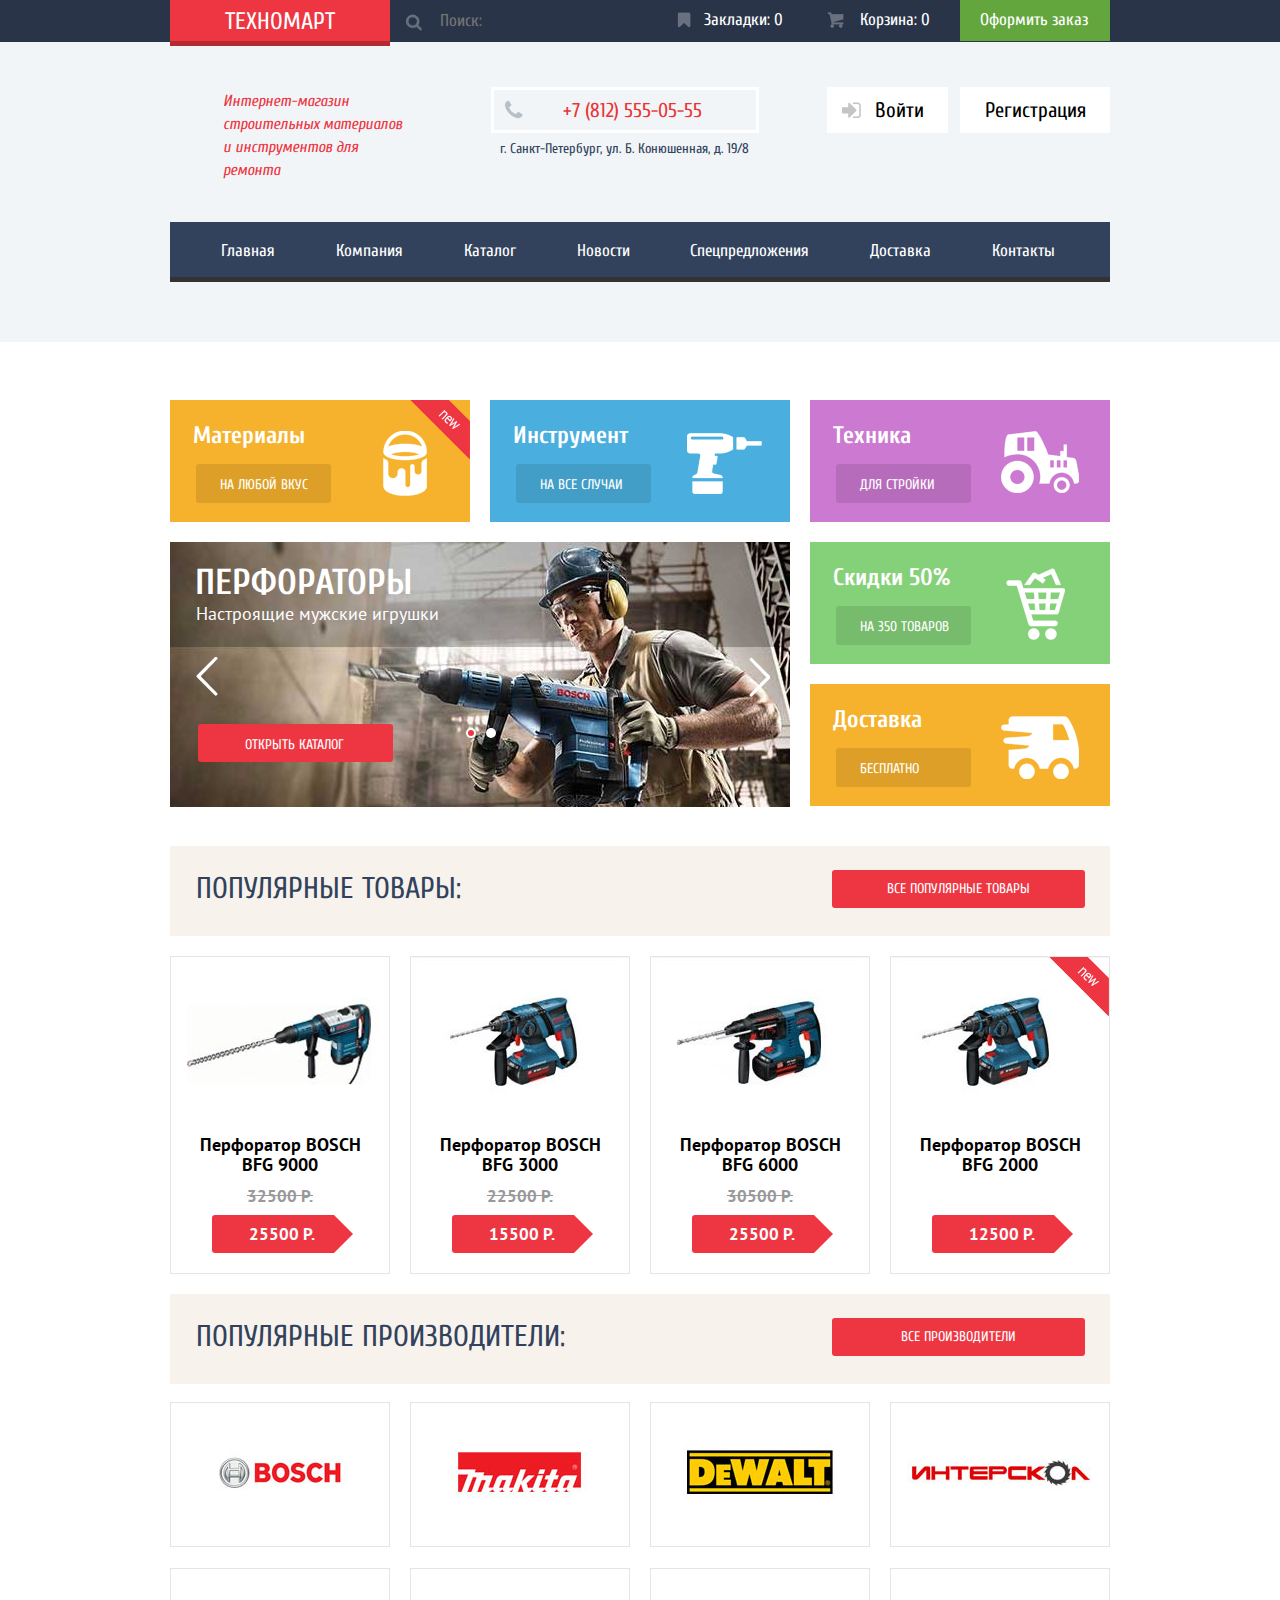
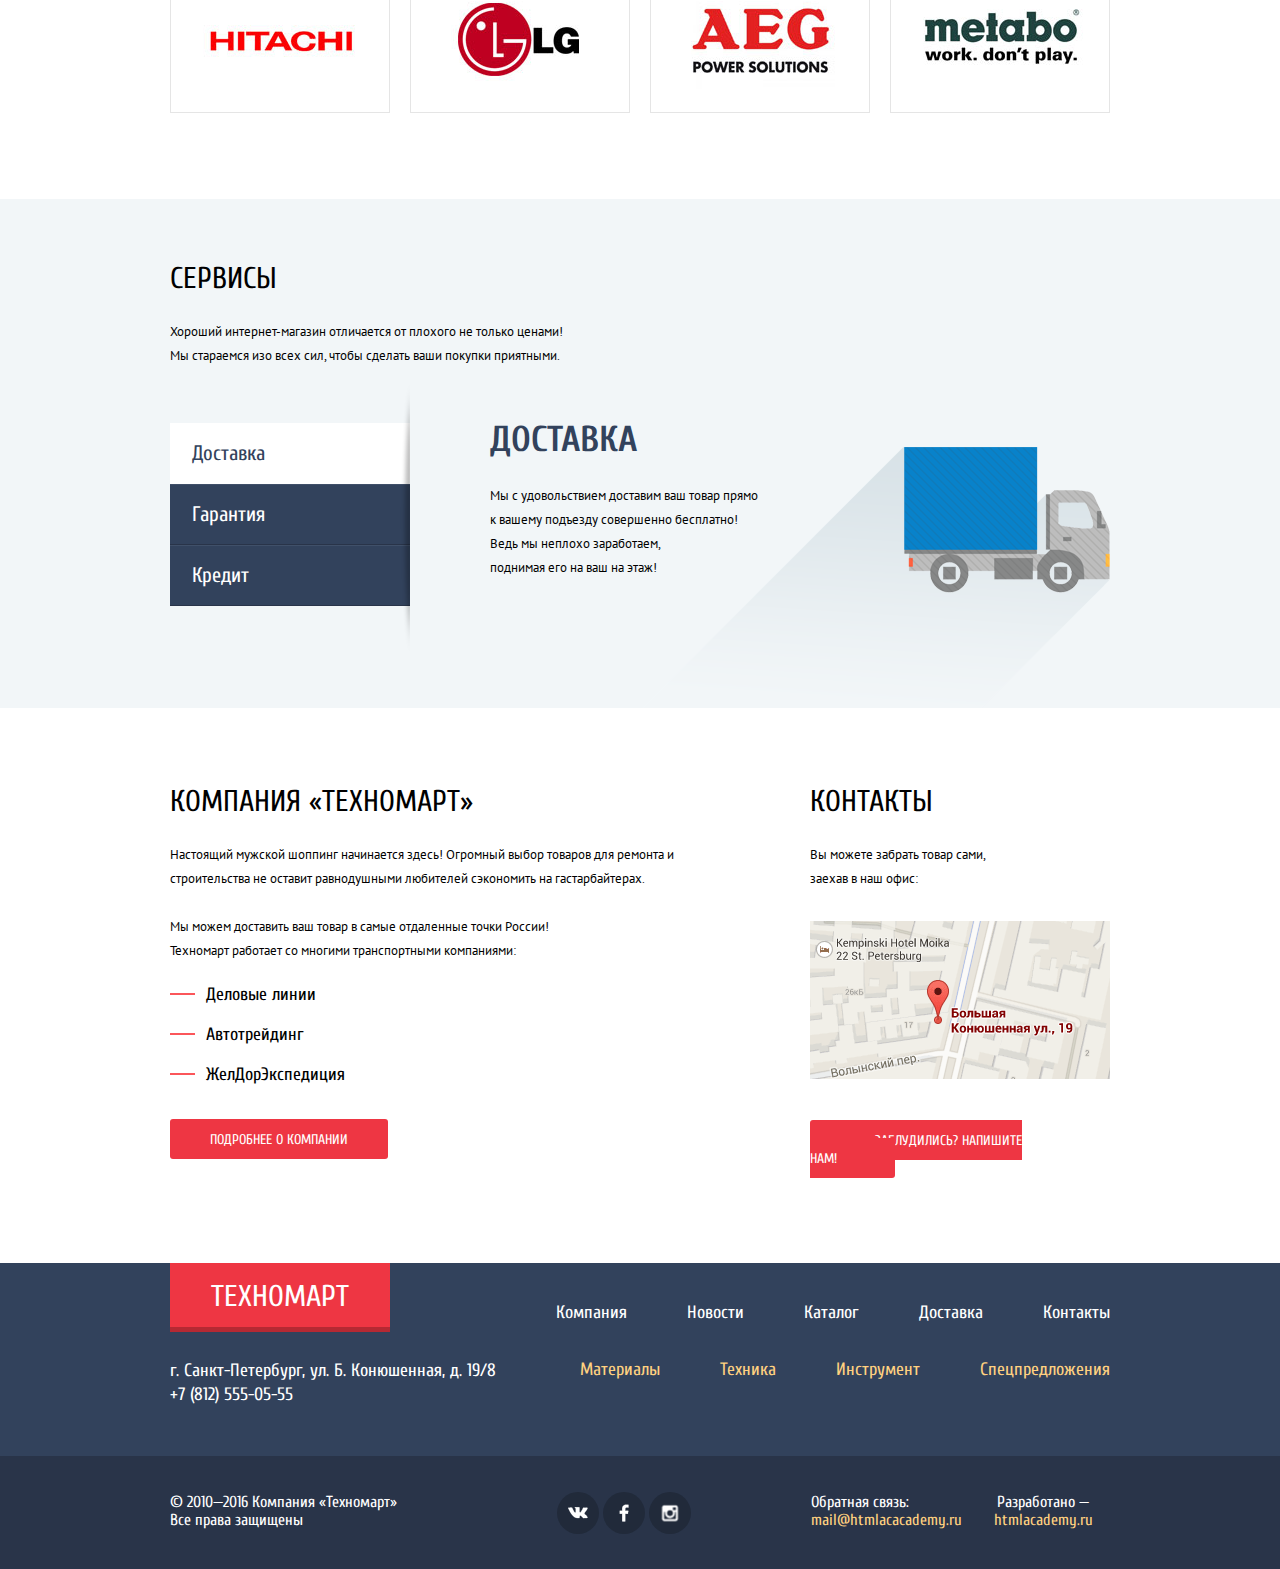
==== commit c453c5f5: "Final commit" ====
--- a/index.html
+++ b/index.html
@@ -3,43 +3,44 @@
 <head>
 	<meta charset="UTF-8">
 	<title>Техномарт - интернет-магазин строительных материалов</title>
-	<link href="http://fonts.googleapis.com/css?family=Cuprum:400,700,400italic,700italic&amp;subset=latin,cyrillic-ext" rel="stylesheet" type="text/css"> 
-	<link href="http://fonts.googleapis.com/css?family=PT+Sans:400,700&amp;subset=latin,cyrillic-ext" rel="stylesheet" type="text/css"> 
+	<link href="http://fonts.googleapis.com/css?family=Cuprum|PT+Sans:300,400,700,400italic,700italic&amp;subset=latin,cyrillic-ext" rel="stylesheet" type="text/css"> 
 	<link href="css/normalize.css" rel="stylesheet">
-	<link href="css/style.css" rel="stylesheet">
+	<link href="css/style.min.css" rel="stylesheet">
 </head>
 <body>
 	<div class="main-container">
 		<header class="page-header">
 			<div class="header-top">
-				<a href="index.html" class="logo"><h1>Техномарт</h1></a>
-				<form class="form-popup" action="https://echo.htmlacademy.ru" method="get">
-					<a href="#" class="icon-search"></a>
-					<input  class="search" type="text" name="field-search" value="Поиск">
-				</form>
-				<div class="order-block">
-					<ul>
-						<li><a href="#" class="bookmark">Закладки</a></li>
-						<li><a href="#" class="cart">Корзина</a></li> 
-						<li><a href="#" class="arrange">Оформить заказ</a></li> 
-					</ul>
+				<div class="addict-wrapper">
+					<a href="index.html" class="logo"><h1>Техномарт</h1></a>
+					<div class="search">
+					<form class="form-popup" action="https://echo.htmlacademy.ru" method="get">
+						<input class="field-search" type="search" name="field-search" placeholder="Поиск:">
+					</form>
+					</div>
+					<div class="order-block">
+						<ul>
+							<li><a href="#" class="bookmark">Закладки: 0</a></li>
+							<li><a href="#" class="cart">Корзина: 0</a></li> 
+							<li><a href="#" class="arrange">Оформить заказ</a></li> 
+						</ul>
+					</div>
 				</div>
 			</div>
-			<div class="shop-info">
+			<div class="shop-info addict-wrapper">
 				<div class="shop-description">
 					<p>Интернет-магазин строительных материалов и инструментов для ремонта</p>
 				</div>
 				<div class="shop-contacts">
-					<span class="shop-phone">+7 (812) 555-05-55</span>
+					<a href="tel:+7 (812) 555-05-55" class="shop-phone">+7 (812) 555-05-55</a>
 					<p class="shop-address">г. Санкт-Петербург, ул. Б. Конюшенная, д. 19/8</p>
 				</div>
 				<div class="user-block">
-					<a href="#" class="login">Вход</a>
+					<a href="#" class="login">Войти</a>
 					<a href="#" class="registration">Регистрация</a>
 				</div>
 				<div class="account-block">
 					<div class="user-active">
-						<a href="#" class="icon-user"></a>
 						<a href="#" class="user-link">Равшан Джамшутович</a>
 						<a href="#" class="icon-out"></a>
 					</div>
@@ -47,7 +48,7 @@
 					<a href="#" class="personal">Личный кабинет</a>
 				</div>
 			</div>
-			<nav>
+			<nav class="main-nav addict-wrapper">
 				<ul>
 					<li class="active"><a href="index.html">Главная</a></li>
 					<li><a href="#">Компания</a></li>
@@ -59,80 +60,95 @@
 				</ul>
 			</nav>
 		</header>
+
 		<main>
-			<section class="promo">
-				<div class="promo-item"><b>Материалы</b><a class="promo-btn">На любой вкус</a></div>
-				<div class="promo-item"><b>Инструмент</b><a class="promo-btn">На все случаи</a></div>
-				<div class="promo-item"><b>Техника</b><a class="promo-btn">Для стройки</a></div>
-				<div class="promo-slider">
-					<div class="slide">
-						<h2>Перфораторы</h2>
-						<p>Настоящие мужские игрушки</p>
-						<img src="img/slider-1.jpg" alt="Перфораторы" width="620" height="266">
-					</div>	
-					<div class="slide">
-						<h2>Дрели</h2>
-						<p>Соседям на радость!</p>
-						<img src="img/slider-2.jpg" alt="Перфораторы" width="620" height="266">
-					</div>	
-
-					<input class="slide-toggle" id="check-f-1" name="facilities" checked="checked" type="radio">
-					<label for="check-f-1" class="slide-label-rb" ></label>
-					<label for="check-f-1" class="btn-back"></label>
-
-					<input class="slide-toggle" id="check-f-2" name="facilities" type="radio">
-					<label for="check-f-2" class="slide-label-rb" ></label>
-					<label for="check-f-2" class="btn-forvard"></label>
-                    
-					<a href="#" class="promo-catalogue">Открыть каталог</a>
-				</div>
-				<div class="promo-item"><b>Скидки 50%</b><a class="promo-btn">На 350 товаров</a></div>
-				<div class="promo-item"><b>Доставка</b><a class="promo-btn">Бесплатно</a></div>
-			</section>
-
-			<section class="popular-goods">
-				<div class="popular-title">
+			<section class="promo addict-wrapper">
+				<div class="promo-item materials new"><h2>Материалы</h2><a class="promo-btn">На любой вкус</a></div>
+				<div class="promo-item tools"><h2>Инструмент</h2><a class="promo-btn">На все случаи</a></div>
+				<div class="promo-item technics"><h2>Техника</h2><a class="promo-btn">Для стройки</a></div>
+				
+				<div class="promo-item gallery">
+
+						<input type="radio" id="promo-btn1" name="promo-toggle" checked>
+						<input type="radio" id="promo-btn2" name="promo-toggle">
+						<div class="gallery-controls">
+							<label for="promo-btn1"></label>
+							<label for="promo-btn2"></label>
+						</div>
+
+						<div class="gallery-buttons">
+							<label class="btn-prev" for="promo-btn1"></label>
+							<label class="btn-next" for="promo-btn2"></label>
+						</div>
+
+						<div class="slides">
+							<div class="slide" id="slide1">
+								<div class="slide-title">Перфораторы</div>
+								<p> Настроящие мужские игрушки</p>
+								<a href="#">открыть каталог</a>
+							</div>
+							<div class="slide" id="slide2">
+								<div class="slide-title">Дрели</div>
+								<p>Соседям на радость</p>
+								<a href="#">открыть каталог</a>
+							</div>
+						
+						</div>						
+					</div>
+							
+
+					
+				
+				<div class="promo-item sale"><h2>Скидки 50%</h2><a class="promo-btn">На 350 товаров</a></div>
+				<div class="promo-item free-shipping"><h2>Доставка</h2><a class="promo-btn">Бесплатно</a></div>
+			</section>
+
+			<section class="popular-title addict-wrapper">
 					<h2>Популярные товары:</h2>
 					<a href="catalog.html">Все популярные товары</a>
-				</div>
+			</section>
+
+			<section class="popular-goods addict-wrapper">	
 				<div class="popular-goods__list">
-					<article class="popular-goods__item">
-						<div class="popular-item-photo"><img src="img/perforator-9000.jpg" alt="Перфоратор BOSCH BFG 9000" width="218" height="168"></div>
-						<h4 class="popular-item-title">Перфоратор BOSCH BFG 9000</h4>
-						<span class="popular-item-old-price">32500 Р.</span>
-						<span class="popular-item-price">25500 Р.</span>
+
+					<article class="catalog-item">
+						<a href="#" class="catalog-item-photo"><img src="img/perforator-9000.jpg" alt="Перфоратор BOSCH BFG 9000" width="218" height="168"></a>
+						<h1 class="catalog-item-title">Перфоратор BOSCH BFG 9000</h1>
+						<span class="catalog-item-old-price">32500 Р.</span>
+						<span class="catalog-item-price">25500 Р.</span>
 
 						<div class="actions">
 							<a href="#" class="get-buy">Купить</a>
 							<a href="#" class="get-bookmark">В закладки</a>
 						</div>
 					</article>
-					<article class="popular-goods__item">
-						<div class="popular-item-photo"><img src="img/perforator-3000.jpg" alt="Перфоратор BOSCH BFG 3000" width="218" height="168"></div>
-						<h4 class="popular-item-title">Перфоратор BOSCH BFG 3000</h4>
-						<span class="popular-item-old-price">22500 Р.</span>
-						<span class="popular-item-price">15500 Р.</span>
+					<article class="catalog-item">
+						<a href="#" class="catalog-item-photo"><img src="img/perforator-3000.jpg" alt="Перфоратор BOSCH BFG 3000" width="218" height="168"></a>
+						<h1 class="catalog-item-title">Перфоратор BOSCH BFG 3000</h1>
+						<span class="catalog-item-old-price">22500 Р.</span>
+						<span class="catalog-item-price">15500 Р.</span>
 
 						<div class="actions">
 							<a href="#" class="get-buy">Купить</a>
 							<a href="#" class="get-bookmark">В закладки</a>
 						</div>
 					</article>
-					<article class="popular-goods__item">
-						<div class="popular-item-photo"><img src="img/perforator-6000.jpg" alt="Перфоратор BOSCH BFG 6000" width="218" height="168"></div>
-						<h4 class="popular-item-title">Перфоратор BOSCH BFG 6000</h4>
-						<span class="popular-item-old-price">30500 Р.</span>
-						<span class="popular-item-price">25500 Р.</span>
+					<article class="catalog-item">
+						<a href="#" class="catalog-item-photo"><img src="img/perforator-6000.jpg" alt="Перфоратор BOSCH BFG 6000" width="218" height="168"></a>
+						<h1 class="catalog-item-title">Перфоратор BOSCH BFG 6000</h1>
+						<span class="catalog-item-old-price">30500 Р.</span>
+						<span class="catalog-item-price">25500 Р.</span>
 
 						<div class="actions">
 							<a href="#" class="get-buy">Купить</a>
 							<a href="#" class="get-bookmark">В закладки</a>
 						</div>
 					</article>
-					<article class="popular-goods__item new">
-						<div class="popular-item-photo"><img src="img/perforator-2000.jpg" alt="Перфоратор BOSCH BFG 2000" width="218" height="168"></div>
-						<h4 class="popular-item-title">Перфоратор BOSCH BFG 2000</h4>
-						<span class="popular-item-price">12500 Р.</span>
+					<article class="catalog-item new">
+						<a href="#" class="catalog-item-photo"><img src="img/perforator-2000.jpg" alt="Перфоратор BOSCH BFG 2000" width="218" height="168"></a>
+						<h1 class="catalog-item-title">Перфоратор BOSCH BFG 2000</h1>
+						<span class="catalog-item-old-price"> </span>
+						<span class="catalog-item-price">12500 Р.</span>
 
 						<div class="actions">
 							<a href="#" class="get-buy">Купить</a>
@@ -142,11 +158,12 @@
 				</div>
 			</section>
 
-			<section class="brands">
-				<div class="brands-title">
-					<h2>Популярные призводители:</h2>
-					<a href="#">Bсе производители</a>
-				</div>
+			<section class="popular-title addict-wrapper">
+				<h2>Популярные прoизводители:</h2>
+				<a href="#">Bсе производители</a>
+			</section>
+
+			<section class="brands addict-wrapper">	
 				<a href="#"><img src="img/bosch.jpg" alt="Bosch" width="218" height="143"></a>
 				<a href="#"><img src="img/makita.jpg" alt="Makita" width="218" height="143"></a>
 				<a href="#"><img src="img/dewalt.jpg" alt="DeWalt" width="218" height="143"></a>
@@ -158,40 +175,42 @@
 			</section>
 
 			<section class="services">
-				<h2>Сервисы</h2>
-				<p>Хороший интернет-магазин отличается от плохого не только ценами! Мы стараемся изо всех сил, чтобы сделать ваши покупки приятными.</p>
-
-				<div class="service-slider">
-					<input id="btn-shipping" checked="checked" type="radio">
-					<label class="label-shipping" for="btn-shipping">Доставка</label>
-					<input id="btn-guarantee" type="radio">
-					<label class="label-guarantee" for="btn-guarantee">Гарантия</label>
-					<input id="btn-credit" type="radio">
-					<label class="label-credit" for="btn-credit">Кредит</label>
-				</div>
-				<div class="shipping">
-					<h3>Доставка</h3>
-					<p>Мы с удовольствием доставим ваш товар прямо к вашему подъезду совершенно бесплатно!Ведь мы неплохо заработаем, поднимая его на ваш на этаж!</p>
-					<img src="img/shipping.png" alt="Доставка бесплатно!" width="206" height="146">
-				</div>
-				<div class="guarantee">
-					<h3>Гарантия</h3>
-					<p>Если купленный у нас товар поломается или заискрит,а также в случае пожара, спровоцированного его возгоранием,  вы всегда можете быть уверены в нашей гарантии. Мы обменяем сгоревший товар на новый.<br>Дом уж восстановите как-нибудь сами.</p>
-					<img src="img/guarantee.png" alt="100% гарантия!" width="170" height="172">
-				</div>
-				<div class="credit">
-					<h3>Кредит</h3>
-					<p>Залезть в долговую яму стало проще!<br>Кредитные консультанты придут вам на помощь.</p>
-					<a href="#">Отправить заявку</a>
-					<img src="img/credit.png" alt="Оформить кредит" width="181" height="184">
-				</div>
-			</section>
-
-			<section class="delivery-contacts">
+				<div class="addict-wrapper">
+					<h2>Сервисы</h2>
+					<p>Хороший интернет-магазин отличается от плохого не только ценами! Мы стараемся изо всех сил, чтобы сделать ваши покупки приятными.</p>
+					<input id="btn-1" name="toggle" checked type="radio">
+					<input id="btn-2" name="toggle" type="radio">
+					<input id="btn-3" name="toggle" type="radio">
+					<div class="service-slider">
+										
+						<div class="service-item" id="item1">
+							<h3>Доставка</h3>
+							<p>Мы с удовольствием доставим ваш товар прямо<br> к вашему подъезду совершенно бесплатно!<br>Ведь мы неплохо заработаем,<br> поднимая его на ваш на этаж!</p>
+						</div>
+						<div class="service-item" id="item2">
+							<h3>Гарантия</h3>
+							<p>Если купленный у нас товар поломается или заискрит,<br>а также в случае пожара, спровоцированного его возгоранием,<br>  вы всегда можете быть уверены в нашей гарантии. Мы обменяем сгоревший товар на новый.<br>Дом уж восстановите как-нибудь сами.</p>
+						</div>
+						<div class="service-item" id="item3">
+							<h3>Кредит</h3>
+							<p>Залезть в долговую яму стало проще!<br>Кредитные консультанты придут вам на помощь.</p>
+							<a href="#" class="credit-btn">Отправить заявку</a>
+						</div>
+
+						<div class="service-slider-control">
+							<label for="btn-1">Доставка</label>
+							<label for="btn-2">Гарантия</label>
+							<label for="btn-3">Кредит</label>
+						</div>
+					</div>
+				</div>
+			</section>
+
+			<section class="delivery-contacts addict-wrapper">
 				<div class="company">
 					<h2>Компания «Техномарт»</h2>
 					<p> Настоящий мужской шоппинг начинается здесь! Огромный выбор товаров для ремонта и строительства не оставит равнодушными любителей сэкономить на гастарбайтерах.</p>
-					<p>Мы можем доставить ваш товар в самые отдаленные точки России! Техномарт работает со многими транспортными компаниями: </p>
+					<p>Мы можем доставить ваш товар в самые отдаленные точки России!<br> Техномарт работает со многими транспортными компаниями: </p>
 					<ul>
 						<li>Деловые линии</li>
 						<li>Автотрейдинг</li>
@@ -200,65 +219,74 @@
 					<a href="#">Подробнее о компании</a>
 				</div>
 				<div class="contacts">
-					<h3>Контакты</h3>
-					<p>Вы можете забрать товар сами, заехав в наш офис:</p>
-					<img src="img/map-small.png" alt="Наш офис" width="300" height="158">
-					<a href="#">Заблудились? Напишите нам!</a>
+					<h2>Контакты</h2>
+					<p>Вы можете забрать товар сами,<br> заехав в наш офис:</p>
+					<img class="open-map" src="img/map-small.png" alt="Наш офис" width="300" height="158">
+					<a href="#" class="btn-feedback">Заблудились? Напишите нам!</a>
 				</div>
 
 			</section>
 		</main>
 		<footer>
-			<footer_top-nav>
-				<a href="index.html" class="logo">Техномарт</a>
-				<ul>
-					<li><a href="#">Компания</a></li>
-					<li><a href="#">Новости</a></li>
-					<li><a href="catalog.html">Каталог</a></li>
-					<li><a href="#">Доставка</a></li>
-					<li><a href="#">Контакты</a></li>
-				</ul>
-				
-			</footer_top-nav>
-			<footer_bottom-nav>
-				<div class="footer-address">
-					<p>г. Санкт-Петербург, ул. Б. Конюшенная, д. 19/8</p>
-					<span>+7 (812) 555-05-55</span>
-				</div>
-				<ul>
-					<li><a href="#">Материалы</a></li>
-					<li><a href="#">Техника</a></li>
-					<li><a href="#">Инструмент</a></li>
-					<li><a href="#">Спецпредложения</a></li>
-				</ul>
-			</footer_bottom-nav>
-			<footer-contacts>
-				<div class="footer-copyright">
-					<p>© 2010—2016 Компания «Техномарт» Все права защищены</p>
-				</div>
-				<div class="btn-socials">
-					<a class="social-btn social-btn-vk" href="#">ВКонтакте</a>
-					<a class="social-btn social-btn-fb" href="#">Facebook</a>
-					<a class="social-btn social-btn-insta" href="#">Instagram</a>
-				</div>
-				<div class="footer-feedback">
-					<span>Обратная связь:</span>
-					<a href="mailto:mail@htmlacacademy.ru">mail@htmlacacademy.ru</a>
-				</div>
-				<div class="footer-design">
-					<span>Разработано -</span>
-					<a href="htmlacademy.ru">htmlacademy.ru</a>
-				</div>
-			</footer-contacts>
+			<div class="addict-wrapper">
+				<div class="footer_top-nav">
+					<a href="index.html" class="logo">Техномарт</a>
+					<ul>
+						<li><a href="#">Компания</a></li>
+						<li><a href="#">Новости</a></li>
+						<li><a href="catalog.html">Каталог</a></li>
+						<li><a href="#">Доставка</a></li>
+						<li><a href="#">Контакты</a></li>
+					</ul>
+					
+				</div>
+				<div class="footer_bottom-nav">
+					<div class="footer-address">
+						<p>г. Санкт-Петербург, ул. Б. Конюшенная, д. 19/8 +7 (812) 555-05-55</p>
+					</div>
+					<ul>
+						<li><a href="#">Материалы</a></li>
+						<li><a href="#">Техника</a></li>
+						<li><a href="#">Инструмент</a></li>
+						<li><a href="#">Спецпредложения</a></li>
+					</ul>
+				</div>
+			</div>
+			<div class="footer-contacts">
+			    <div class="addict-wrapper">
+					<div class="footer-copyright">
+						<p>&copy; 2010—2016 Компания «Техномарт» Все права защищены</p>
+					</div>
+					<div class="footer-socials">
+						<a class="social-btn social-btn-vk" href="#">ВКонтакте</a>
+						<a class="social-btn social-btn-fb" href="#">Facebook</a>
+						<a class="social-btn social-btn-insta" href="#">Instagram</a>
+					</div>
+					<div class="feedback">
+						<div class="footer-feedback">
+							<span>Обратная связь:</span>
+							<a href="mailto:mail@htmlacacademy.ru">mail@htmlacacademy.ru</a>
+						</div>
+						<div class="footer-design">
+							<span>Разработано &mdash;&nbsp;</span>
+							<a href="htmlacademy.ru">htmlacademy.ru</a>
+						</div>
+					</div>
+				</div>
+			</div>
 		</footer>
-	<section class="write-us">
+	<section class="write-us hidden">
 		<div class="write-us-top">
 			<button class="modal-close" type="button" title="Закрыть">Закрыть</button>
 	      	<form class="write-us-form" action="https://echo.htmlacademy.ru" method="get">
-		        <label for="write-user">Ваше имя:</label>
-		        <input id="write-user" class="write-user" type="text" name="login" placeholder="Представьтесь, пожалуйста">
-				<label for="write-email">Ваш e-mail:</label>
-		        <input id="write-email" class="write-email" type="text" name="e-mail" placeholder="Для отправки ответа">
+	      		<div class="write-user-name">
+			        <label for="write-user">Ваше имя:</label>
+			        <input id="write-user" class="write-user" type="text" name="login" placeholder="Представьтесь, пожалуйста">
+		        </div>
+		        <div class="write-user-email">
+					<label for="write-email">Ваш e-mail:</label>
+			        <input id="write-email" class="write-email" type="text" name="e-mail" placeholder="Для отправки ответа">
+		        </div>
 				<label for="write-text">Текст письма:</label>
 		        <textarea id="write-text" class="write-text" rows="5">В свободной форме</textarea>
 	        </form>
@@ -268,14 +296,14 @@
         </div>
 	</section>	
 
-	<section class="modal-map">
-		<button class="modal-close" type="button" title="Закрыть">Закрыть</button>
+	<section class="modal-map hidden">
+		<button class="modal-map-close" type="button" title="Закрыть">Закрыть</button>
 		<iframe class="map" src="https://www.google.com/maps/embed?pb=!1m18!1m12!1m3!1d1089.7481500391305!2d30.322000636502594!3d59.93866519858407!2m3!1f0!2f0!3f0!3m2!1i1024!2i768!4f13.1!3m3!1m2!1s0x4696310fca5ba729%3A0xea9c53d4493c879f!2z0JHQvtC70YzRiNCw0Y8g0JrQvtC90Y7RiNC10L3QvdCw0Y8g0YPQuy4sIDE5LCDQodCw0L3QutGCLdCf0LXRgtC10YDQsdGD0YDQsywgMTkxMTg2!5e0!3m2!1sru!2sru!4v1479068252495"></iframe>
 	</section>
 
-	<section class="modal-cart">
+	<section class="modal-cart hidden">
 		<div class="modal-cart-top">
-			<button class="modal-close" type="button" title="Закрыть">Закрыть</button>	
+			<button class="modal-cart-close" type="button" title="Закрыть">Закрыть</button>	
 			<p>Товар добавлен в корзину!</p>
 		</div>
 		<div class="modal-cart-bottom">
@@ -285,6 +313,7 @@
 	</section>
 
 	</div>
+	<script src="js/script.min.js"></script>
 </body>
 
 </html>--- a/css/style.min.css
+++ b/css/style.min.css
@@ -0,0 +1 @@
+a,body{color:#000}.popular-title a,.slides a,.user-link,a{text-decoration:none}.filters ul,.footer_top-nav ul,.main-nav ul,.order-block ul,.paginator ul,.sort-list li{list-style:none}*{box-sizing:border-box}body{margin:0;padding:0;font-size:14px;line-height:18px;font-family:Cuprum,Arial,sans-serif;background-color:#fff}.addict-wrapper,.main-container{margin:0 auto;padding:0}.catalog-item-title,.slide p{font-family:"PT Sans",Arial,sans-serif}img{max-width:100%;width:auto;height:auto}.bookmark::before,.cart::before{top:12px;left:17px;height:16px;content:""}.hidden{display:none}.addict-wrapper{width:940px}.page-header{display:-webkit-box;display:-ms-flexbox;display:flex;-webkit-box-orient:vertical;-webkit-box-direction:normal;-ms-flex-direction:column;flex-direction:column;padding-bottom:60px;background-color:#f1f5f7}.header-top{background-color:#293449}.header-top .addict-wrapper{display:-webkit-box;display:-ms-flexbox;display:flex;-webkit-box-orient:horizontal;-webkit-box-direction:normal;-ms-flex-direction:row;flex-direction:row;-webkit-box-pack:justify;-ms-flex-pack:justify;justify-content:space-between;margin-top:0}.order-block ul,.shop-info{display:-webkit-box;display:-ms-flexbox;-webkit-box-orient:horizontal;-webkit-box-direction:normal}.logo h1{margin-top:0;margin-bottom:-4px;width:220px;font-size:24px;font-weight:400;line-height:24px;text-transform:uppercase;text-align:center;padding-top:10px;padding-bottom:7px;background-color:#ee3643;color:#fff;border-bottom:5px solid #b52933}.logo h1:hover{background-color:#ca2c37}.logo h1:active{background-color:#ba2732}.search{width:270px}.field-search{width:220px;padding-top:11px;padding-left:50px;padding-bottom:10px;font-size:17px;color:#fff;white-space:nowrap;background:url(../img/search-icons.png) 15px 13.5px no-repeat #293449;border:none;overflow:hidden}.field-search:hover{background-color:#212a3a;background-position:15px -37px}.field-search:focus{color:#000;background-color:#fff;background-position:15px -87px;outline:0}.order-block ul{display:flex;-ms-flex-direction:row;flex-direction:row;margin:0;padding:0;font-size:0}.order-block a{display:block;width:150px;text-align:left;vertical-align:middle;font-size:17px;color:#fff;padding-top:11px;padding-bottom:12px}.bookmark{position:relative;padding-left:44px}.bookmark::before{position:absolute;width:14px;background:url(../img/main-sprite.png) -139px -31px no-repeat;opacity:.3}.bookmark:hover{background-color:#212a3a}.bookmark:hover::before{opacity:1}.bookmark:active{background-color:#161d29;opacity:.5}.cart{position:relative;padding-left:50px}.cart::before{position:absolute;width:17px;background:url(../img/main-sprite.png) -137px -5px no-repeat;opacity:.3}.cart:hover{background-color:#212a3a}.cart:hover::before{opacity:1}.cart:active{background-color:#161d29;opacity:.5}.arrange{padding-left:20px}.order-block a:hover{background-color:#212a3a}.order-block a:active{background-color:#161d29;opacity:.6}.order-block .arrange{background-color:#63a63e}.order-block .arrange:hover{background-color:#5fbb2d}.order-block .arrange:active{background-color:#518534;color:#9ebb8e}.shop-info{display:flex;-ms-flex-direction:row;flex-direction:row;-webkit-box-pack:justify;-ms-flex-pack:justify;justify-content:space-between;width:940px;margin:45px auto 40px}.shop-description{width:33.33%}.shop-description p{font-size:16px;font-style:italic;line-height:23px;color:#ee3643;margin:3px 71px 0 53px}.shop-contacts{display:-webkit-box;display:-ms-flexbox;display:flex;-webkit-box-orient:vertical;-webkit-box-direction:normal;-ms-flex-direction:column;flex-direction:column;-webkit-box-align:start;-ms-flex-align:start;align-items:flex-start;width:33.33%;padding-left:8px}.main-nav ul,.promo{-webkit-box-orient:horizontal;-webkit-box-direction:normal;-ms-flex-direction:row}.shop-phone{position:relative;width:268px;border:3px solid #fff;line-height:18px;font-size:20px;color:#e93536;padding:12px 49px 10px 69px}.shop-phone::before{content:"";position:absolute;top:10px;left:10px;width:19px;height:19px;background:url(../img/main-sprite.png) -163px -55px no-repeat}.shop-contacts p{margin-top:4px;margin-bottom:0;padding-left:9px;padding-right:9px;font-size:14px;line-height:24px;text-align:center;color:#32425c}.user-block{text-align:right;width:33.33%}.user-block .login{position:relative;display:inline-block;width:121px;background-color:#fff;font-size:21px;padding:14px 27px 14px 48px}.user-block .login:hover{color:#e9292a}.user-block .login:active{color:#bcbcbc}.user-block .login::before{position:absolute;content:"";top:14px;left:15px;height:17px;width:19px;background:url(../img/main-sprite.png) -68px -106px no-repeat}.user-block .login:hover::before{background:url(../img/main-sprite.png) -98px -106px no-repeat}.user-block .login:active::before{background:url(../img/main-sprite.png) -68px -106px no-repeat}.user-block .registration{display:inline-block;width:150px;background-color:#fff;font-size:21px;margin-left:8px;padding:14px 25px}.user-block .registration:hover{color:#e9292a}.user-block .registration:active{color:#bcbcbc}.user-active{position:relative;width:300px;background-color:#fff}.user-link{display:block;font-size:21px;color:#000;padding:13px 65px 14px 47px}.icon-out,.user-link::before{position:absolute;width:20px;height:18px;font-size:0}.user-link:active{color:#b2b2b2}.user-link::before{content:"";top:12px;left:14px;background:url(../img/main-sprite.png) -81px -134px no-repeat}.icon-out,.personal::before{top:14px;content:""}.user-link:hover::before{background-position:-111px -134px}.user-link:active::before{background-position:-81px -134px}.icon-out{right:10px;background:url(../img/main-sprite.png) -127px -107px no-repeat}.icon-out:hover{background-position:-5px -134px}.icon-out:active{background-position:-127px -107px}.my-orders,.personal{display:inline-block;vertical-align:top;font-size:16px;line-height:18px;color:#32425c;padding:8px 15px 3px 18px}.personal{position:relative;padding-left:14px}.personal::before{position:absolute;left:-4px;width:4px;height:5px;background-color:#32425c;border-radius:50%}.promo-item a,.slides a{border-radius:3px;text-transform:uppercase}.my-orders:hover,.personal:hover{color:#ee3643}.my-orders:active,.personal:active{color:#b2b2b2}.user-block{display:block}.account-block,.catalog-user-block{display:none}.catalog-account-block{display:block}.main-nav{background-color:#32425c;border-bottom:5px solid #333}.main-nav ul{display:-webkit-box;display:-ms-flexbox;display:flex;flex-direction:row;-ms-flex-pack:distribute;justify-content:space-around;-ms-flex-wrap:wrap;flex-wrap:wrap;-ms-flex-line-pack:start;align-content:flex-start;margin:auto 0;padding-left:0}.main-nav li{-webkit-box-flex:1;-ms-flex-positive:1;flex-grow:1;text-align:center}.main-nav a{display:block;padding-top:20px;padding-bottom:18px;font-size:17px;line-height:17px;color:#fff}.popular-title,.promo{display:-webkit-box;display:-ms-flexbox}.main-nav li:first-of-type{padding-left:21px}.main-nav li:last-of-type{padding-right:25px}.main-nav li:hover{background-color:#293449}.main-nav li:active{background-color:#1d2739;opacity:.6}.main-container main{margin-left:auto;margin-right:auto}.promo{display:flex;flex-direction:row;-ms-flex-wrap:wrap;flex-wrap:wrap;-webkit-box-pack:end;-ms-flex-pack:end;justify-content:flex-end;-webkit-box-align:start;-ms-flex-align:start;align-items:flex-start;min-height:410px;margin-top:58px}.promo-item{position:relative;width:300px;height:122px;padding-left:23px;padding-top:1px;padding-bottom:22px;margin-bottom:20px}.promo-item h2{margin-bottom:13px;font-size:24px;font-weight:700;line-height:30px;color:#fff}.promo-item a{display:block;width:135px;margin-left:3px;font-size:14px;line-height:21px;background-color:rgba(0,0,0,.1);color:#fff;cursor:pointer;padding:10px 20px 8px 24px}.promo-btn:hover{background-color:rgba(0,0,0,.2)}.promo-btn:active{background-color:rgba(0,0,0,.3)}.new::before{content:"";position:absolute;top:0;right:0;width:60px;height:60px;z-index:10;background:url(../img/icon-new.png) no-repeat}.gallery,.slide{width:620px;padding:0}.promo-item.materials{background:url(../img/materials.png) no-repeat #f6b22d;margin-right:20px}.promo-item.tools{background:url(../img/tools.png) no-repeat #4aafde;margin-right:20px}.promo-item.technics{background:url(../img/technics.png) no-repeat #cc79d1}.promo-item.sale{background:url(../img/sale.png) no-repeat #85d179}.promo-item.free-shipping{background:url(../img/free-shipping.png) no-repeat #f6b22d}.gallery{position:relative;margin-right:20px}.slide{height:265px;margin:0}.slide-title{font-weight:700;font-size:36px;line-height:30px;color:#fff;text-transform:uppercase;padding:26px 0 4px 25px}.slide p{font-size:18px;line-height:24px;color:#fff;margin:0 0 0 26px}.slides a{position:absolute;top:182px;left:25px;width:195px;font-size:14px;line-height:18px;color:#fff;background-color:#ee3643;padding:12px 43px 8px 47px}.slides a:hover{background-color:#ca2c37}.slides a:active{background-color:#ba2732}.gallery-controls{position:absolute;top:186px;left:290px;width:48px;height:10px;text-align:center;z-index:8}.gallery-controls label{display:inline-block;width:10px;height:10px;vertical-align:top;border:2px solid #fff;border-radius:50%;cursor:pointer;background-color:#fff;margin:0 6px 0 0}.btn-next,.btn-prev{position:absolute;top:115px;height:40px;cursor:pointer}.slides #slide1{background-image:url(../img/slider-1.jpg);background-repeat:no-repeat}.slides #slide2{background-image:url(../img/slider-2.jpg);background-repeat:no-repeat}.slide{display:none}.gallery input[type=radio]{position:absolute;opacity:0}#promo-btn1:checked~.slides #slide1,#promo-btn2:checked~.slides #slide2{display:block}#promo-btn1:checked~.gallery-controls label[for=promo-btn1],#promo-btn2:checked~.gallery-controls label[for=promo-btn2]{background-color:#ee3643}.btn-prev{left:26px;width:23px;background:url(../img/main-sprite.png) -159px -85px no-repeat}.btn-next{right:20px;width:24px;background:url(../img/main-sprite.png) -161px -5px no-repeat}.popular-title{display:flex;-webkit-box-orient:horizontal;-webkit-box-direction:normal;-ms-flex-direction:row;flex-direction:row;-webkit-box-pack:justify;-ms-flex-pack:justify;justify-content:space-between;background-color:#f7f3ec;margin-top:20px}.brands,.popular-goods__list{display:-webkit-box;display:-ms-flexbox;-webkit-box-direction:normal;-webkit-box-orient:horizontal}.popular-title h2{text-transform:uppercase;font-size:30px;line-height:30px;font-weight:400;color:#32425c;vertical-align:top;padding-left:26px;margin-top:28px;margin-bottom:31px}.popular-title a{width:253px;font-size:14px;line-height:18px;color:#fff;text-transform:uppercase;text-align:center;border-radius:3px;background-color:#ee3643;margin-top:24px;margin-bottom:28px;margin-right:25px;padding-top:10px;padding-bottom:10px}.popular-title a:hover{background-color:#ca2c37}.popular-title a:active{background-color:#ba2732}.popular-goods__list{display:flex;-ms-flex-direction:row;flex-direction:row;-ms-flex-wrap:wrap;flex-wrap:wrap}.catalog-item{position:relative;width:220px;margin-top:20px;border:1px solid #e5e5e5;line-height:20px;font-size:16px;font-weight:700;text-align:center}.catalog-item:not(:first-of-type){margin-left:20px}.catalog-item img{max-width:100%;margin-bottom:5px}.catalog-item-title{min-height:40px;font-weight:700;font-size:18px;line-height:20px;margin-top:0;margin-bottom:12px;padding:0 25px}.catalog-item-old-price,.catalog-item-price{font-family:"PT Sans",Arial,sans-serif;font-weight:700;font-size:17px}.catalog-item-old-price{display:block;height:20px;margin-bottom:8px;line-height:18px;color:#999;text-decoration:line-through;text-transform:uppercase}.actions .get-bookmark,.actions .get-buy,.catalog-item-price{line-height:18px;text-decoration:none;text-transform:uppercase}.catalog-item-price{position:relative;display:inline-block;width:140px;padding-top:10px;padding-bottom:10px;color:#fff;border-radius:3px;background-color:#ee3643;margin:0 36px 20px 40px}.catalog-item-price:after{content:"";position:absolute;top:0;right:-20px;width:0;height:0;border:19px solid #fff;border-left-color:#ee3643}.catalog-item:hover{box-shadow:0 10px 30px rgba(0,0,0,.5)}.catalog-item .actions{position:absolute;top:0;left:0;width:218px;height:168px;padding:40px 0;background-color:#fff;z-index:10}.actions .get-bookmark,.actions .get-buy{display:block;width:129px;margin:0 auto 7px;padding:7px 0;border:3px solid #63a63e;font-size:14px;font-weight:400;font-family:Cuprum,sans-serif;border-radius:3px}.actions .get-buy{border-bottom-color:#367315;background-color:#63a63e;color:#fff}.actions .get-bookmark{background-color:#fff;color:000000}.actions .get-buy:hover{background-color:#5fbb2d}.actions .get-buy:active{background-color:#518534}.actions .get-bookmark:hover{border:3px solid #32425c}.actions .get-bookmark:active{border:3px solid #c1c6ce}.catalog-item .actions .bookmark{color:#32425c;background:#fff;border-bottom-color:#63a63e}.catalog-item .actions{display:none}.catalog-item:hover .actions{display:block}.brands{display:flex;-ms-flex-direction:row;flex-direction:row;-ms-flex-wrap:wrap;flex-wrap:wrap;-webkit-box-pack:justify;-ms-flex-pack:justify;justify-content:space-between;padding-top:2px}.brands img{border:1px solid #e5e5e5;margin-top:16px;background-color:#f1f5f7}.brands img:active,.brands img:hover{border:1px solid #fff;box-shadow:0 10px 30px rgba(0,0,0,.3)}.brands img:active{opacity:.5}.credit-btn,.delivery-contacts a{text-align:center;border-radius:3px;text-decoration:none}.services{width:100%;background-color:#f2f6f8;margin-top:81px;padding-top:65px}.services h2{width:100%;font-size:30px;line-height:30px;font-weight:400;text-transform:uppercase;margin:0 0 26px}.services p{width:400px;font-family:"PT Sans",Arial,sans-serif;font-size:13px;line-height:24px;margin-bottom:0}.service-slider{min-height:182px;padding-bottom:102px;padding-top:55px;display:-webkit-box;display:-ms-flexbox;display:flex;-webkit-box-orient:horizontal;-webkit-box-direction:reverse;-ms-flex-direction:row-reverse;flex-direction:row-reverse;-ms-flex-wrap:wrap;flex-wrap:wrap;-webkit-box-pack:end;-ms-flex-pack:end;justify-content:flex-end}.delivery-contacts,.footer_top-nav{-webkit-box-orient:horizontal;-webkit-box-direction:normal;-ms-flex-direction:row}.service-slider label{display:block;width:240px;font-size:21px;color:#fff;border-bottom:1px solid #293449;border-top:1px solid #405069;cursor:pointer;background-color:#32425c;padding-left:22px;padding-top:20px;padding-bottom:21px}.service-slider-control{position:relative}.service-slider-control::before{position:absolute;content:"";top:-45px;left:230px;width:10px;height:280px;background-image:url(../img/shadow.png);background-repeat:no-repeat;opacity:.25}.services input[type=radio]{display:none}.service-item{display:none;width:380px;margin-left:80px}#btn-1:checked~.service-slider #item1,#btn-2:checked~.service-slider #item2,#btn-3:checked~.service-slider #item3,.credit-btn{display:block}.services h3{width:150px;font-size:36px;line-height:24px;color:#32425c;text-transform:uppercase;margin-top:5px;margin-bottom:32px}.shipping p{width:275px}.service-slider-control label:hover{background-color:#293449}#btn-1:checked~.service-slider label[for=btn-1],#btn-2:checked~.service-slider label[for=btn-2],#btn-3:checked~.service-slider label[for=btn-3]{background-color:#fff;color:#32425c;border-color:#fff}.credit-btn,.delivery-contacts a,.footer-address p,.footer_top-nav a{color:#fff}.slider-controls label:hover{background-color:#293449}#btn-1:checked~.service-slider{background:url(../img/shipping.png) 100% 100% no-repeat}#btn-2:checked~.service-slider{background:url(../img/guarantee.png) 100% 100% no-repeat}#btn-3:checked~.service-slider{background:url(../img/credit.png) 100% 100% no-repeat}.credit-btn{width:195px;font-size:14px;line-height:18px;text-transform:uppercase;background-color:#ee3643;margin-top:25px;padding-top:10px;padding-bottom:10px}.credit-btn:hover{background-color:#ca2c37}.credit-btn:active{background-color:#ba2732}.delivery-contacts{margin-top:57px;margin-bottom:95px;display:-webkit-box;display:-ms-flexbox;display:flex;flex-direction:row}.delivery-contacts h2{font-size:30px;line-height:24px;font-weight:300;text-transform:uppercase;margin-bottom:29px}.delivery-contacts p{margin-bottom:24px;font-family:"PT Sans",Arial,san-serif;font-size:13px;line-height:24px}.breadcrumbs a,.filters span{font-family:"PT Sans",Arial,sans-serif;text-transform:uppercase}.delivery-contacts .company{min-width:540px}.company ul{padding-left:0;margin-top:-4px;margin-bottom:44px}.company li{display:block;position:relative;font-size:18px;line-height:24px;margin:0 0 16px;padding:0 0 0 36px}.company li::before{content:"";position:absolute;top:10px;left:0;width:25px;height:2px;background-color:#fb565a}.delivery-contacts .contacts{margin-left:100px}.contacts img{margin-top:6px;margin-bottom:48px}.delivery-contacts a{background-color:#ee3643;text-transform:uppercase;padding:12px 40px 11px}.delivery-contacts .contacts a{padding-right:58px;padding-left:65px}.delivery-contacts a:hover{background-color:#ca2c37}footer{background-color:#32425c}.footer_top-nav{display:-webkit-box;display:-ms-flexbox;display:flex;flex-direction:row;-ms-flex-wrap:wrap;flex-wrap:wrap;-webkit-box-pack:justify;-ms-flex-pack:justify;justify-content:space-between}.footer-contacts .addict-wrapper,.footer_bottom-nav{-webkit-box-orient:horizontal;-webkit-box-direction:normal;-ms-flex-direction:row}.footer_top-nav .logo{background-color:#ee3643;color:#fff;font-size:30px;line-height:30px;text-transform:uppercase;border-bottom:5px solid #b52933;text-decoration:none;padding:19px 41px 15px}.footer-address p,.footer_bottom-nav li,.footer_top-nav li{font-size:18px;line-height:24px}.footer_top-nav ul{margin:0;padding:0}.footer_top-nav li{display:inline-block;padding-top:38px;padding-left:56px}.footer_bottom-nav a:hover,.footer_top-nav a:hover{text-decoration:underline}.footer_bottom-nav a:active,.footer_top-nav a:active{opacity:.5}.footer_top-nav .logo:hover{text-decoration:none;background-color:#ca2c37}.footer_top-nav .logo:active{background-color:#ba2732}.footer_bottom-nav{display:-webkit-box;display:-ms-flexbox;display:flex;flex-direction:row;-ms-flex-wrap:wrap;flex-wrap:wrap;-webkit-box-pack:justify;-ms-flex-pack:justify;justify-content:space-between;padding-bottom:31px}.footer_bottom-nav .footer-address{width:328px;margin-top:9px}.footer_bottom-nav ul{list-style:none;margin:0;padding:0}.footer_bottom-nav li{display:inline-block;vertical-align:middle;padding-top:26px;padding-left:56px}.footer_bottom-nav a{color:#ffd180}.footer-contacts{background-color:#293449;padding-top:37px;padding-bottom:35px}.footer-contacts .addict-wrapper{display:-webkit-box;display:-ms-flexbox;display:flex;flex-direction:row;-ms-flex-wrap:nowrap;flex-wrap:nowrap;-webkit-box-pack:justify;-ms-flex-pack:justify;justify-content:space-between}.catalog-page,.feedback{-ms-flex-direction:row;-webkit-box-orient:horizontal;-webkit-box-direction:normal}.footer-copyright{width:33.33%;padding-right:80px}.footer-copyright p{margin:0;font-size:16px;line-height:18px;color:#fff}.footer-socials{width:33.33%;padding-left:74px;margin-top:-1px}.social-btn{display:inline-block;width:42px;height:42px;font-size:0;vertical-align:middle;background-color:#212a3a;border-radius:21px;position:relative}.active-bookmark,.active-cart,.social-btn:active,.social-btn:hover{background-color:#ee3643}.social-btn::before{content:"";position:absolute;top:50%;left:50%;-webkit-transform:translate(-50%,-50%);transform:translate(-50%,-50%);background-image:url(../img/main-sprite.png);background-repeat:no-repeat}.modal-map,.write-us{-webkit-transform:translate(-50%,-50%)}.social-btn-vk::before{width:20px;height:12px;background-position:-141px -134px}.social-btn-fb::before{width:10px;height:18px;background-position:-139px -57px}.social-btn-insta::before{width:17px;height:17px;background-position:-40px -107px}.feedback{width:33.33%;text-align:left;display:-webkit-box;display:-ms-flexbox;display:flex;flex-direction:row;padding-left:14px;padding-right:17px;font-size:16px;line-height:18px;color:#fff}.feedback .footer-design,.max-price{text-align:right}.feedback a{color:#ffd180}.breadcrumbs{margin-top:20px}.breadcrumbs ul{padding:0;margin:0}.breadcrumbs li{position:relative;display:inline-block;vertical-align:top;font-size:0}.breadcrumbs li::before,.icon-home a{position:absolute;height:12px;background-image:url(../img/main-sprite.png);background-repeat:no-repeat;left:0}.breadcrumbs li::before{content:"";top:4px;width:8px;background-position:-36px -134px}.breadcrumbs .icon-home::before{display:none}.breadcrumbs a{display:block;font-size:13px;line-height:18px;text-decoration:none;color:#000;padding-left:20px;padding-right:23px}.icon-home a{top:3px;width:15px;background-position:-114px -85px}.breadcrumbs .icon-home{width:24px;height:18px}.catalog-partition-title h1{font-size:30px;line-height:30px;font-weight:400;color:#32425c;text-transform:uppercase;background-color:#f2f6f8;padding-top:30px;padding-bottom:30px;padding-left:30px}.filters span,.range{width:220px;background-color:#f7f3ec}.catalog-page{display:-webkit-box;display:-ms-flexbox;display:flex;flex-direction:row;-ms-flex-wrap:nowrap;flex-wrap:nowrap}.filters{max-width:220px;margin-right:20px}.filters span{display:block;font-size:13px;line-height:18px;margin-right:20px;padding-top:10px;padding-bottom:10px;padding-left:18px;border-radius:3px}.cost-input input,.filters h2{font-family:"PT Sans",Arial,sans-serif;font-size:17px}.filters h2{line-height:30px;text-transform:uppercase}.filter-brands,.filter-cost{border-bottom:1px solid #e5e5e5}.filters ul{padding:0}.range{position:relative;height:80px;border-bottom-right-radius:4px;border-bottom-left-radius:4px;margin-bottom:9px;padding-top:39px;padding-right:20px;padding-left:20px}.range .scale-slider{height:2px;background-color:#d7dcde}.range .bar{width:80%;height:2px;background-color:#00ca74}.range .toggle{position:absolute;content:"";top:30px;left:0;width:20px;height:20px;cursor:pointer;border:8px solid #fff;border-radius:50%;box-shadow:0 2px 1px 0 #cfcfcf;background-color:#ababab;padding:0}.range .scale-slider-min{left:20px}.range .scale-slider-max{left:160px}.cost-input input{width:95px;text-align:center;border:none;border-radius:3px;background-color:#f7f3ec;margin-bottom:8px;padding:9px 10px}.cost-input span{display:inline-block;width:10px;height:1px;vertical-align:top;background-color:#000;padding:0;margin:19px 6px 18px}input[type=checkbox],input[type=radio]{display:none}input[type=checkbox]+label,input[type=radio]+label{display:block;font-family:"PT Sans",Arial,sans-serif;line-height:20px;padding-left:35px;text-transform:uppercase;cursor:pointer}input[type=checkbox]+label{position:relative;font-size:15px;margin-bottom:10px;padding-top:5px;padding-bottom:5px}input[type=checkbox]+label::before{content:"";position:absolute;top:4px;left:0;width:23px;height:23px;background:url(../img/main-sprite.png) -36px -5px no-repeat}input[type=checkbox]:hover+label::before{background-position:-104px -5px}input[type=checkbox]:disabled+label::before{background-position:-36px -5px;opacity:.3}input[type=checkbox]:checked+label::after{content:"";position:absolute;top:4px;left:0;width:27px;height:23px;background:url(../img/main-sprite.png) -40px -73px no-repeat}input[type=checkbox]:checked:hover+label::after{background-position:-77px -73px}input[type=checkbox]:checked:disabled+label::after{background-position:-40px -73px;opacity:.3}input[type=radio]+label{position:relative;font-size:14px;margin-bottom:11px;padding-top:6px;padding-bottom:4px}input[type=radio]+label::before{content:"";position:absolute;top:4px;left:0;width:25px;height:25px;background:url(../img/main-sprite.png) -69px -5px no-repeat}input[type=radio]:hover+label::before{background-position:-5px -73px}input[type=radio]:disabled+label::before{background-position:-69px -5px;opacity:.3}input[type=radio]:checked+label::after{content:"";position:absolute;top:4px;left:0;width:25px;height:25px;background:url(../img/main-sprite.png) -5px -38px no-repeat}input[type=radio]:checked:hover+label::after{background-position:-104px -38px}input[type=radio]:checked:disabled+label::after{background-position:-5px -38px;opacity:.3}.filters .btn{width:140px;background:0 0;border:1px solid #e5e5e5;border-radius:2px;font-size:13px;line-height:21px;text-transform:uppercase;cursor:pointer;padding:10px 38px;margin-top:62px}.search-results,.sort-type{font-size:13px;line-height:18px;font-family:"PT Sans",Arial,sans-serif}.search-results{position:relative;display:-webkit-box;display:-ms-flexbox;display:flex;-webkit-box-orient:horizontal;-webkit-box-direction:normal;-ms-flex-direction:row;flex-direction:row;-ms-flex-wrap:wrap;flex-wrap:wrap;-webkit-box-pack:justify;-ms-flex-pack:justify;justify-content:space-between;width:700px;background-color:#f7f3ec;padding-top:10px;padding-bottom:10px}.sort-list li,.sort-type{display:inline-block;vertical-align:top}.sort-type{width:220px;text-transform:uppercase;padding-left:18px}.sort-list ul{font-size:0;margin:0;padding:0}.paginator a,.sort-list a{font-size:13px;line-height:18px;text-transform:uppercase}.catalog-item-list,.sort-order{display:-webkit-box;display:-ms-flexbox}.sort-list li:first-child{margin-right:71px}.sort-list li:nth-child(2){margin-right:65px}.sort-list a{font-family:"PT Sans",Arial,sans-serif;vertical-align:middle;color:#acaaa5;text-decoration:none;border-bottom:1px dotted #ee3643}.sort-list a:hover{color:#000;border-bottom:1px solid #ee3643}.sort-list .active,.sort-list .active:hover{color:#ee3643;border:none}.sort-order{display:flex;-webkit-box-pack:justify;-ms-flex-pack:justify;justify-content:space-between}.icon-down,.icon-up{height:10px;width:10px;margin-right:18px;margin-top:6px;background-image:url(../img/arrows-sprite.png)}.icon-up{background-position:0 0}.icon-up:active,.icon-up:hover{background-position:0 -47px}.icon-up.active{background-position:0 -101px}.icon-up.active:hover{background-position:0 -47px}.icon-up.active:active{background-position:0 -101px}.icon-down{background-position:-31px 0}.icon-down:hover{background-position:-31px -48px}.icon-down .active,.icon-down:active{background-position:-31px -101px}.icon-down.active:hover{background-position:-31px -48px}.icon-down.active:active{background-position:-31px -101px}.catalog-item-list{display:flex;-webkit-box-orient:horizontal;-webkit-box-direction:normal;-ms-flex-direction:row;flex-direction:row;-ms-flex-wrap:wrap;flex-wrap:wrap}.paginator ul,.write-us-form{display:-webkit-box;display:-ms-flexbox;-webkit-box-orient:horizontal;-webkit-box-direction:normal}.catalog-item-list .catalog-item:nth-child(3n+1){margin-left:0}.paginator{margin-top:47px;margin-bottom:60px}.paginator ul{display:flex;-ms-flex-direction:row;flex-direction:row;padding-left:0}.paginator a{min-width:36px;margin-right:10px;padding:13px 17px;border:1px solid #e5e5e5;border-radius:3px}.paginator .btn-prev{display:none}.paginator .btn-next,.paginator .btn-prev{position:static;padding-left:31px;padding-right:31px}.paginator a:hover{border-color:#bdc6ca}.paginator a:active{border-color:#ee3643}.paginator .page-active{color:#fff;background-color:#ee3643}.items-description{background-color:#f2f6f8;padding-top:66px;padding-bottom:65px}.items-description h2{font-size:30px;font-weight:400;line-height:30px;text-transform:uppercase;margin-top:0}.items-description p{font-family:"PT Sans",Arial,sans-serif;font-size:13px;line-height:24px}.write-us{position:fixed;top:50%;left:50%;width:620px;transform:translate(-50%,-50%);border-top:7px solid #ee3643;background-color:#fff;z-index:20}.write-us-top{padding-top:45px;padding-left:80px;padding-right:80px}.modal-cart-close,.modal-close,.modal-map-close{position:absolute;top:9px;right:9px;width:21px;height:21px;font-size:0;background-image:url(../img/main-sprite.png);background-repeat:no-repeat;background-position:-5px -5px;background-color:transparent;border:transparent;cursor:pointer}.modal-cart,.modal-map{position:fixed;top:50%;left:50%;z-index:20}.write-us-form{display:flex;-ms-flex-direction:row;flex-direction:row;-ms-flex-wrap:wrap;flex-wrap:wrap;-webkit-box-pack:justify;-ms-flex-pack:justify;justify-content:space-between}.write-user-email,.write-user-name{display:-webkit-box;display:-ms-flexbox;display:flex;-webkit-box-orient:vertical;-webkit-box-direction:normal;-ms-flex-direction:column;flex-direction:column;margin-bottom:20px}.modal-cart-bottom a,.write-us-form label{display:inline-block;vertical-align:top;line-height:18px}.write-email,.write-user{width:215px;font-family:"PT Sans",Arial,sans-serif;font-size:13px;line-height:18px;color:#a7a7a7;text-indent:13px;border:2px solid #d7dcde;border-radius:2px;padding-top:9px;padding-bottom:9px}.write-us-form label{font-family:Cuprum,Arial,sans-serif;font-size:18px;margin-bottom:8px}.write-text label{width:460px}.write-text{width:455px;text-indent:13px;font-family:"PT Sans",Arial,sans-serif;font-size:13px;line-height:18px;color:#a7a7a7;resize:vertical;border:2px solid #d7dcde;border-radius:2px;margin-bottom:33px;padding-top:7px}.write-us-bottom{width:100%;min-height:110px;background-color:#f1f1f1}.write-us-send{width:460px;color:#fff;font-family:Cuprum,Arial,sans-serif;font-size:14px;line-height:18px;text-transform:uppercase;text-align:center;border-radius:3px;border:none;background-color:#ee3643;cursor:pointer;margin:36px 80px;padding-top:10px;padding-bottom:10px}.map,.modal-map{width:940px;height:446px}.write-us-send:hover{background-color:#b22832}.map{border:0;box-shadow:0 -2px 10px 5px rgba(0,0,0,.15)}.modal-map{transform:translate(-50%,-50%)}.modal-cart{width:620px;height:273px;-webkit-transform:translate(-50%,-50%);transform:translate(-50%,-50%);border-top:7px solid #ee3643;box-shadow:0 30px 40px rgba(0,0,0,.7);background-color:#fff;background-image:url(../img/shape.png);background-repeat:no-repeat;background-position:80px 47px}.modal-cart p{font-size:30px;line-height:18px;margin:0;padding-left:179px;padding-top:73px;padding-bottom:73px}.modal-cart-bottom{background-color:#f1f1f1;padding-left:80px}.modal-cart-bottom a{width:220px;text-align:center;text-transform:uppercase;text-decoration:none;font-size:14px;border-radius:3px;margin-top:37px;margin-bottom:37px;margin-right:20px;padding-top:10px;padding-bottom:10px}.checkout-btn{background-color:#ee3643;color:#fff}.continue-btn{background-color:#fff;color:#000}.cart-show,.modal-map-show,.write-us-show{display:block}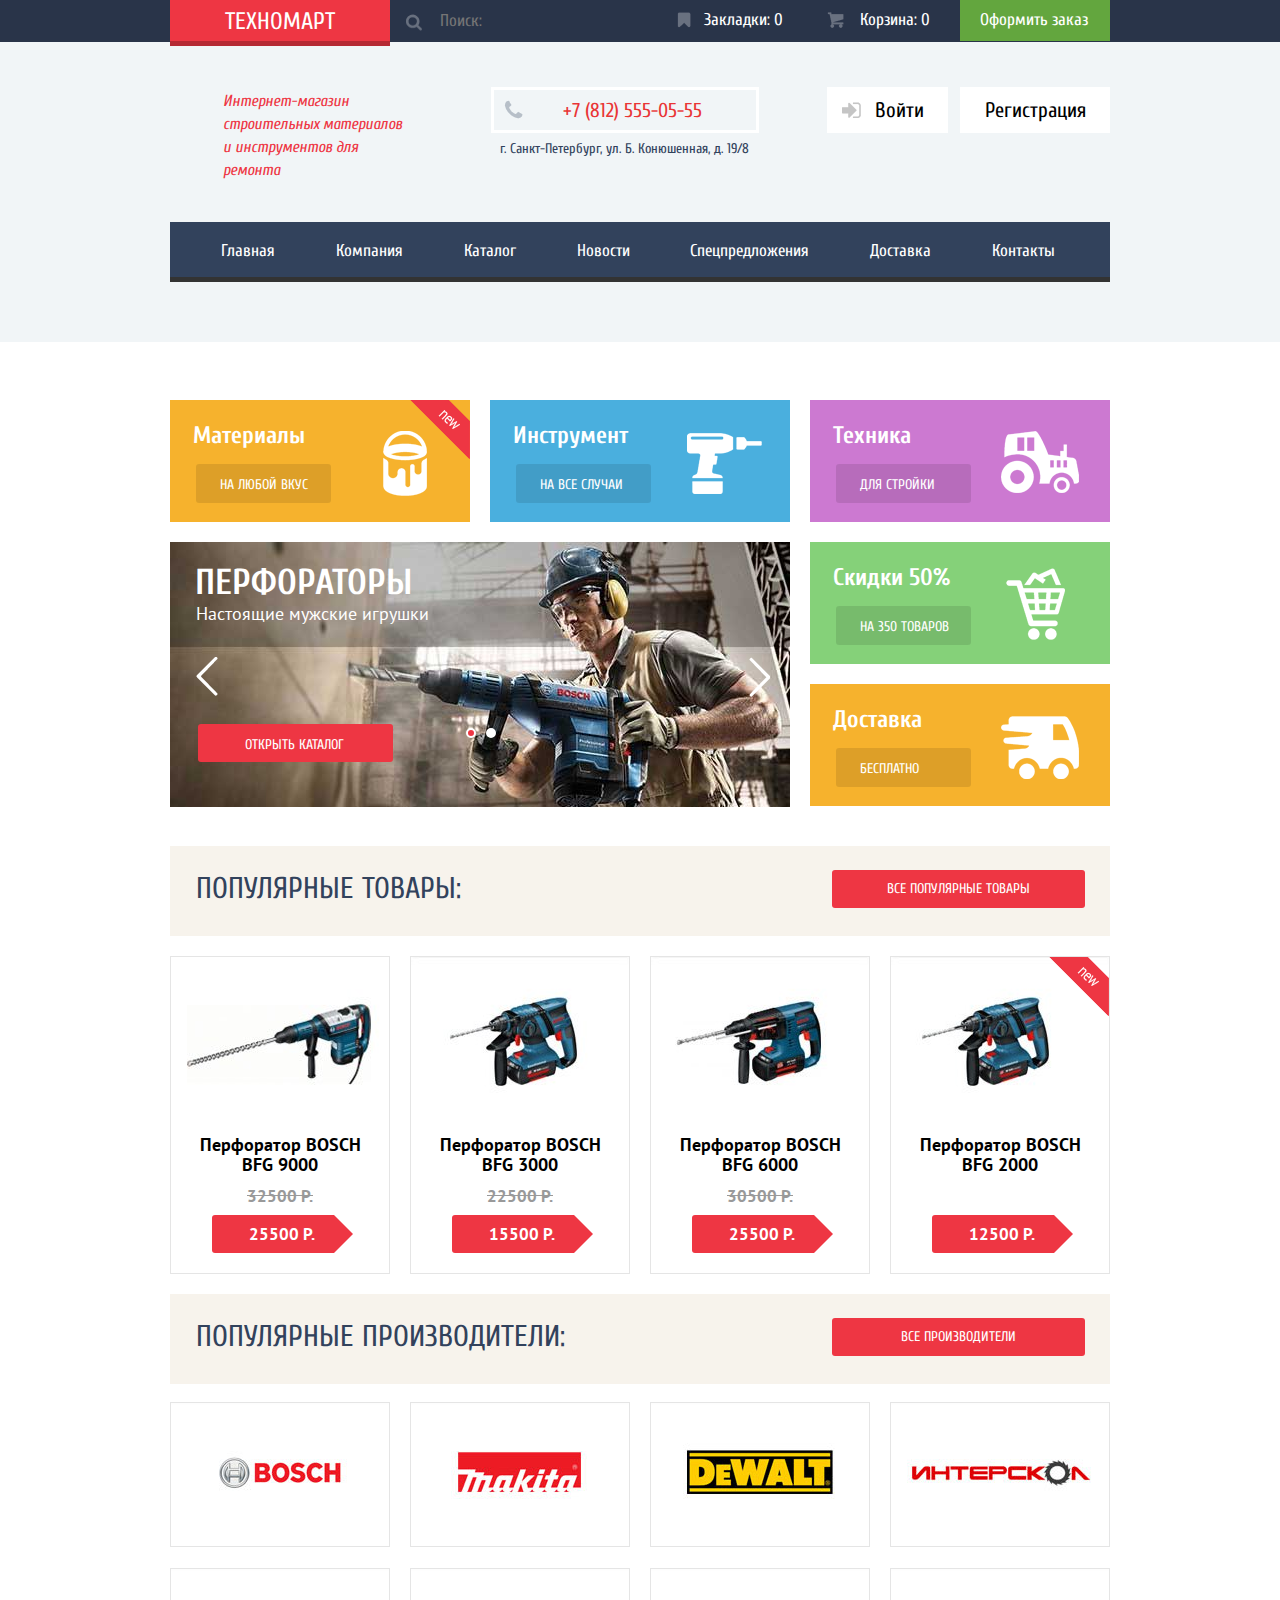
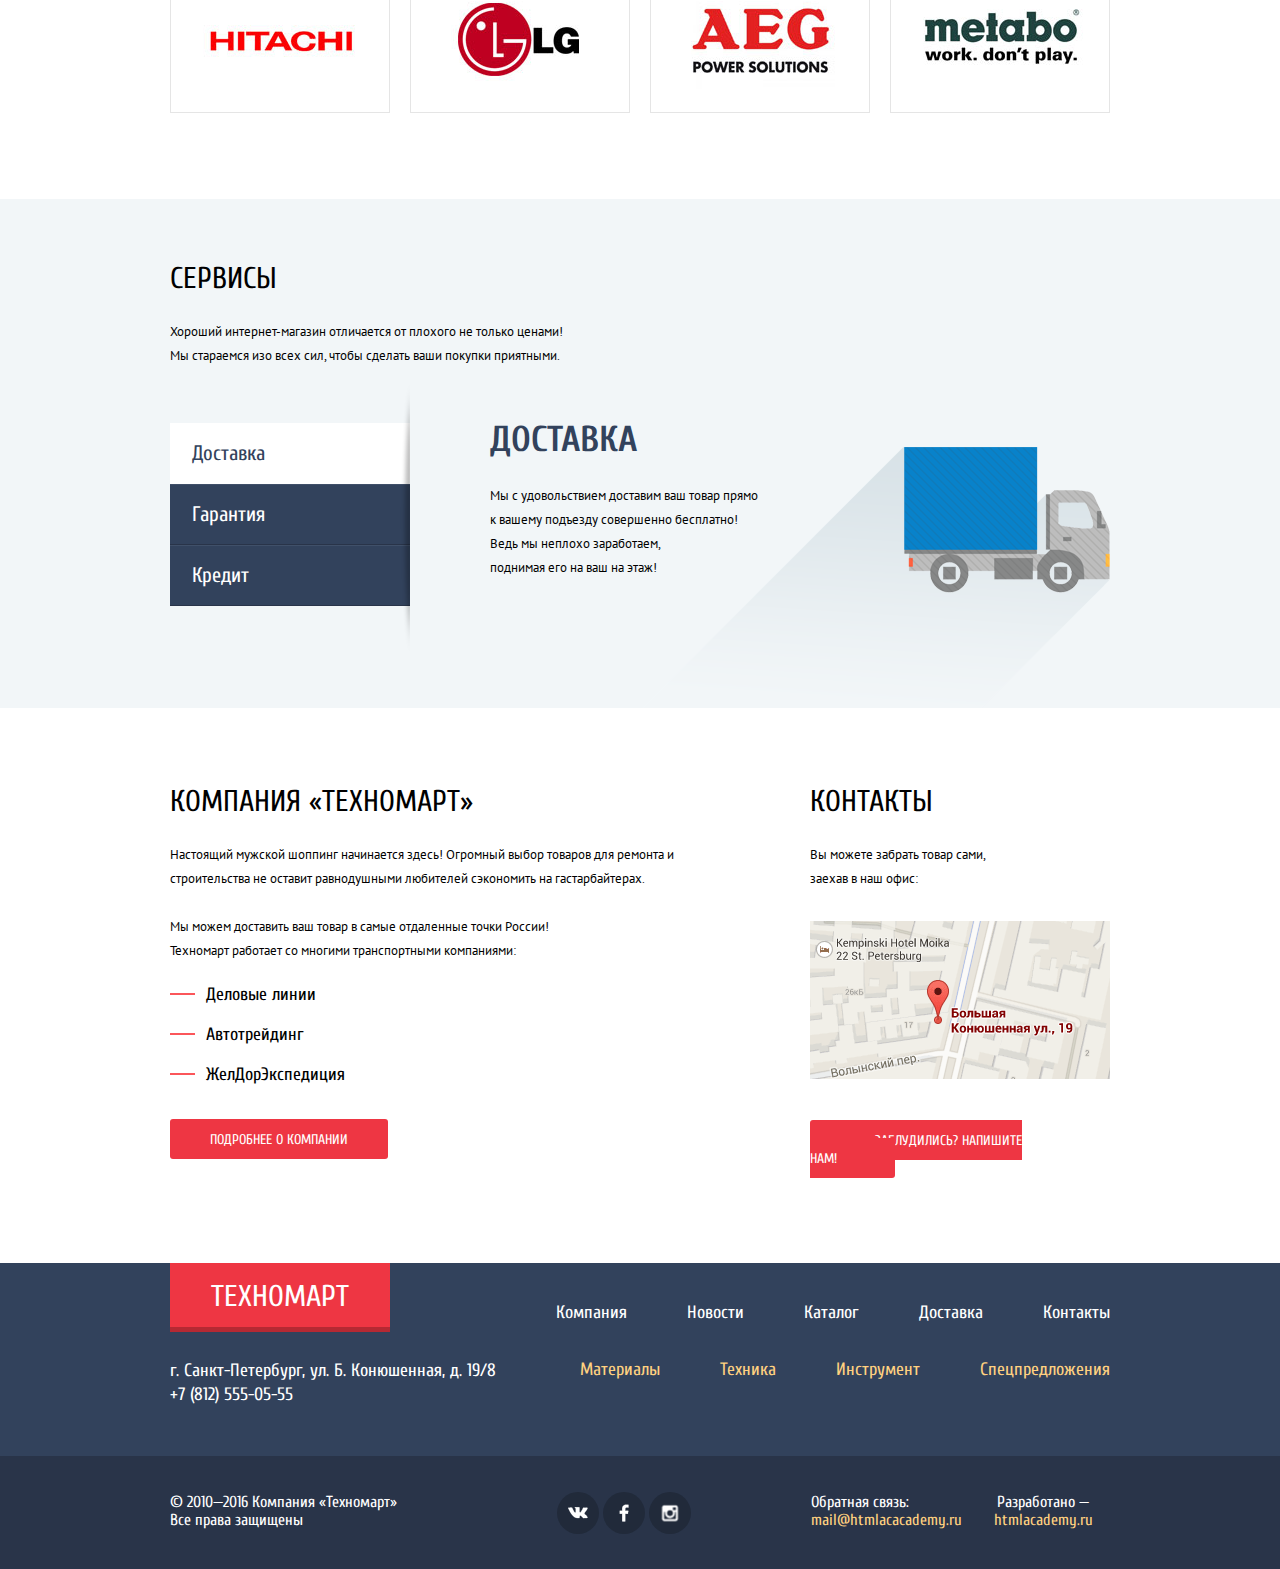
==== commit 6b1cbf9a: "-" ====
--- a/index.html
+++ b/index.html
@@ -84,8 +84,8 @@
 						<div class="slides">
 							<div class="slide" id="slide1">
 								<div class="slide-title">Перфораторы</div>
-								<p> Настроящие мужские игрушки</p>
-								<a href="#">открыть каталог</a>
+								<p> Настоящие мужские игрушки</p>
+								<a href="catalog.html">Открыть каталог</a>
 							</div>
 							<div class="slide" id="slide2">
 								<div class="slide-title">Дрели</div>
